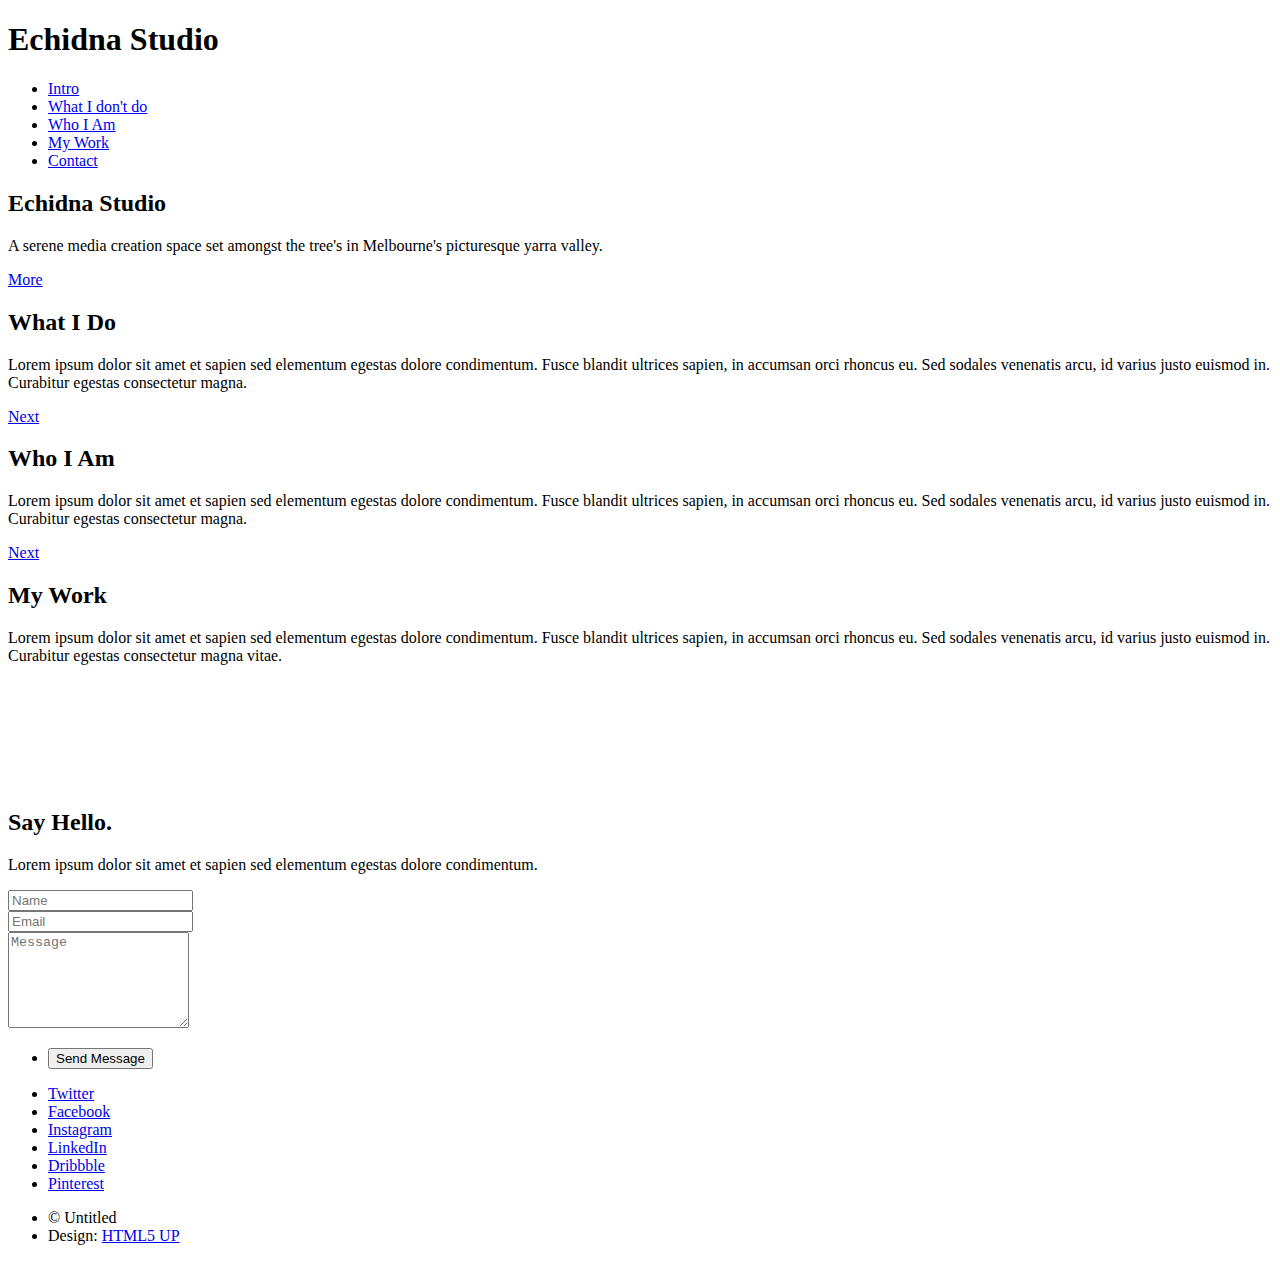
==== index.html @ 6e3ec690 "Changed: Header" ====
<!DOCTYPE HTML>
<!--
	Big Picture by HTML5 UP
	html5up.net | @ajlkn
	Free for personal and commercial use under the CCA 3.0 license (html5up.net/license)
-->
<html>
	<head>
		<title>Echidna Studio - Melbourne Recording Studios</title>
		<meta charset="utf-8" />
		<meta name="viewport" content="width=device-width, initial-scale=1" />
		<!--[if lte IE 8]><script src="assets/js/ie/html5shiv.js"></script><![endif]-->
		<link rel="stylesheet" href="assets/css/main.css" />
		<!--[if lte IE 8]><link rel="stylesheet" href="assets/css/ie8.css" /><![endif]-->
		<!--[if lte IE 9]><link rel="stylesheet" href="assets/css/ie9.css" /><![endif]-->
	</head>
	<body>

		<!-- Header -->
			<header id="header">
				<h1>Echidna Studio</h1>
				<nav>
					<ul>
						<li><a href="#intro">Intro</a></li>
						<li><a href="#one">What I don't do</a></li>
						<li><a href="#two">Who I Am</a></li>
						<li><a href="#work">My Work</a></li>
						<li><a href="#contact">Contact</a></li>
					</ul>
				</nav>
			</header>

		<!-- Intro -->
			<section id="intro" class="main style1 dark fullscreen">
				<div class="content">
					<header>
						<h2>Echidna Studio</h2>
					</header>
					<p>A serene media creation space set amongst the tree's in Melbourne's picturesque yarra valley. </p>
					<footer>
						<a href="#one" class="button style2 down">More</a>
					</footer>
				</div>
			</section>

		<!-- One -->
			<section id="one" class="main style2 right dark fullscreen">
				<div class="content box style2">
					<header>
						<h2>What I Do</h2>
					</header>
					<p>Lorem ipsum dolor sit amet et sapien sed elementum egestas dolore condimentum.
					Fusce blandit ultrices sapien, in accumsan orci rhoncus eu. Sed sodales venenatis arcu,
					id varius justo euismod in. Curabitur egestas consectetur magna.</p>
				</div>
				<a href="#two" class="button style2 down anchored">Next</a>
			</section>

		<!-- Two -->
			<section id="two" class="main style2 left dark fullscreen">
				<div class="content box style2">
					<header>
						<h2>Who I Am</h2>
					</header>
					<p>Lorem ipsum dolor sit amet et sapien sed elementum egestas dolore condimentum.
					Fusce blandit ultrices sapien, in accumsan orci rhoncus eu. Sed sodales venenatis arcu,
					id varius justo euismod in. Curabitur egestas consectetur magna.</p>
				</div>
				<a href="#work" class="button style2 down anchored">Next</a>
			</section>

		<!-- Work -->
			<section id="work" class="main style3 primary">
				<div class="content">
					<header>
						<h2>My Work</h2>
						<p>Lorem ipsum dolor sit amet et sapien sed elementum egestas dolore condimentum.
						Fusce blandit ultrices sapien, in accumsan orci rhoncus eu. Sed sodales venenatis
						arcu, id varius justo euismod in. Curabitur egestas consectetur magna vitae.</p>
					</header>

					<!-- Gallery  -->
						<div class="gallery">
							<article class="from-left">
								<a href="images/fulls/01.jpg" class="image fit"><img src="images/thumbs/01.jpg" title="The Anonymous Red" alt="" /></a>
							</article>
							<article class="from-right">
								<a href="images/fulls/02.jpg" class="image fit"><img src="images/thumbs/02.jpg" title="Airchitecture II" alt="" /></a>
							</article>
							<article class="from-left">
								<a href="images/fulls/03.jpg" class="image fit"><img src="images/thumbs/03.jpg" title="Air Lounge" alt="" /></a>
							</article>
							<article class="from-right">
								<a href="images/fulls/04.jpg" class="image fit"><img src="images/thumbs/04.jpg" title="Carry on" alt="" /></a>
							</article>
							<article class="from-left">
								<a href="images/fulls/05.jpg" class="image fit"><img src="images/thumbs/05.jpg" title="The sparkling shell" alt="" /></a>
							</article>
							<article class="from-right">
								<a href="images/fulls/06.jpg" class="image fit"><img src="images/thumbs/06.jpg" title="Bent IX" alt="" /></a>
							</article>
						</div>

				</div>
			</section>

		<!-- Contact -->
			<section id="contact" class="main style3 secondary">
				<div class="content">
					<header>
						<h2>Say Hello.</h2>
						<p>Lorem ipsum dolor sit amet et sapien sed elementum egestas dolore condimentum.</p>
					</header>
					<div class="box">
						<form method="post" action="#">
							<div class="field half first"><input type="text" name="name" placeholder="Name" /></div>
							<div class="field half"><input type="email" name="email" placeholder="Email" /></div>
							<div class="field"><textarea name="message" placeholder="Message" rows="6"></textarea></div>
							<ul class="actions">
								<li><input type="submit" value="Send Message" /></li>
							</ul>
						</form>
					</div>
				</div>
			</section>

		<!-- Footer -->
			<footer id="footer">

				<!-- Icons -->
					<ul class="actions">
						<li><a href="#" class="icon fa-twitter"><span class="label">Twitter</span></a></li>
						<li><a href="#" class="icon fa-facebook"><span class="label">Facebook</span></a></li>
						<li><a href="#" class="icon fa-instagram"><span class="label">Instagram</span></a></li>
						<li><a href="#" class="icon fa-linkedin"><span class="label">LinkedIn</span></a></li>
						<li><a href="#" class="icon fa-dribbble"><span class="label">Dribbble</span></a></li>
						<li><a href="#" class="icon fa-pinterest"><span class="label">Pinterest</span></a></li>
					</ul>

				<!-- Menu -->
					<ul class="menu">
						<li>&copy; Untitled</li><li>Design: <a href="https://html5up.net">HTML5 UP</a></li>
					</ul>

			</footer>

		<!-- Scripts -->
			<script src="assets/js/jquery.min.js"></script>
			<script src="assets/js/jquery.poptrox.min.js"></script>
			<script src="assets/js/jquery.scrolly.min.js"></script>
			<script src="assets/js/jquery.scrollex.min.js"></script>
			<script src="assets/js/skel.min.js"></script>
			<script src="assets/js/util.js"></script>
			<!--[if lte IE 8]><script src="assets/js/ie/respond.min.js"></script><![endif]-->
			<script src="assets/js/main.js"></script>

	</body>
</html>
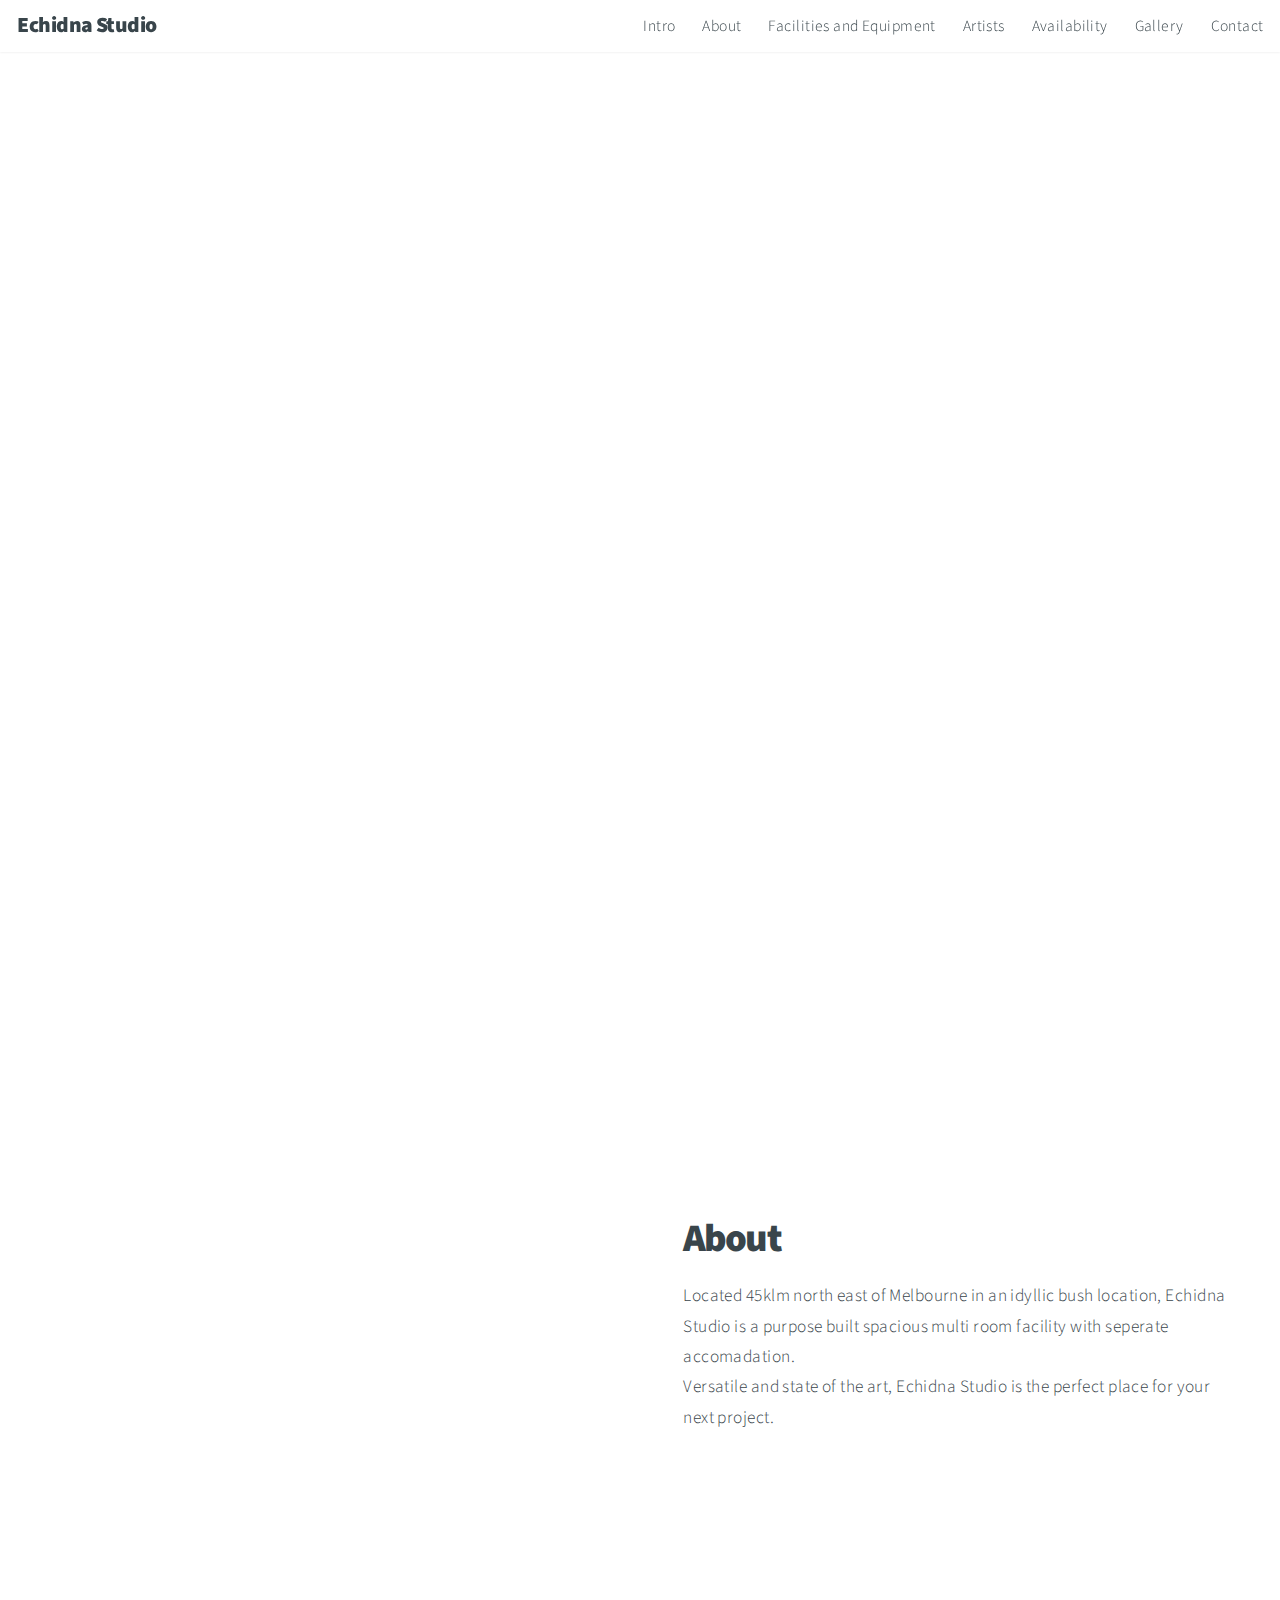
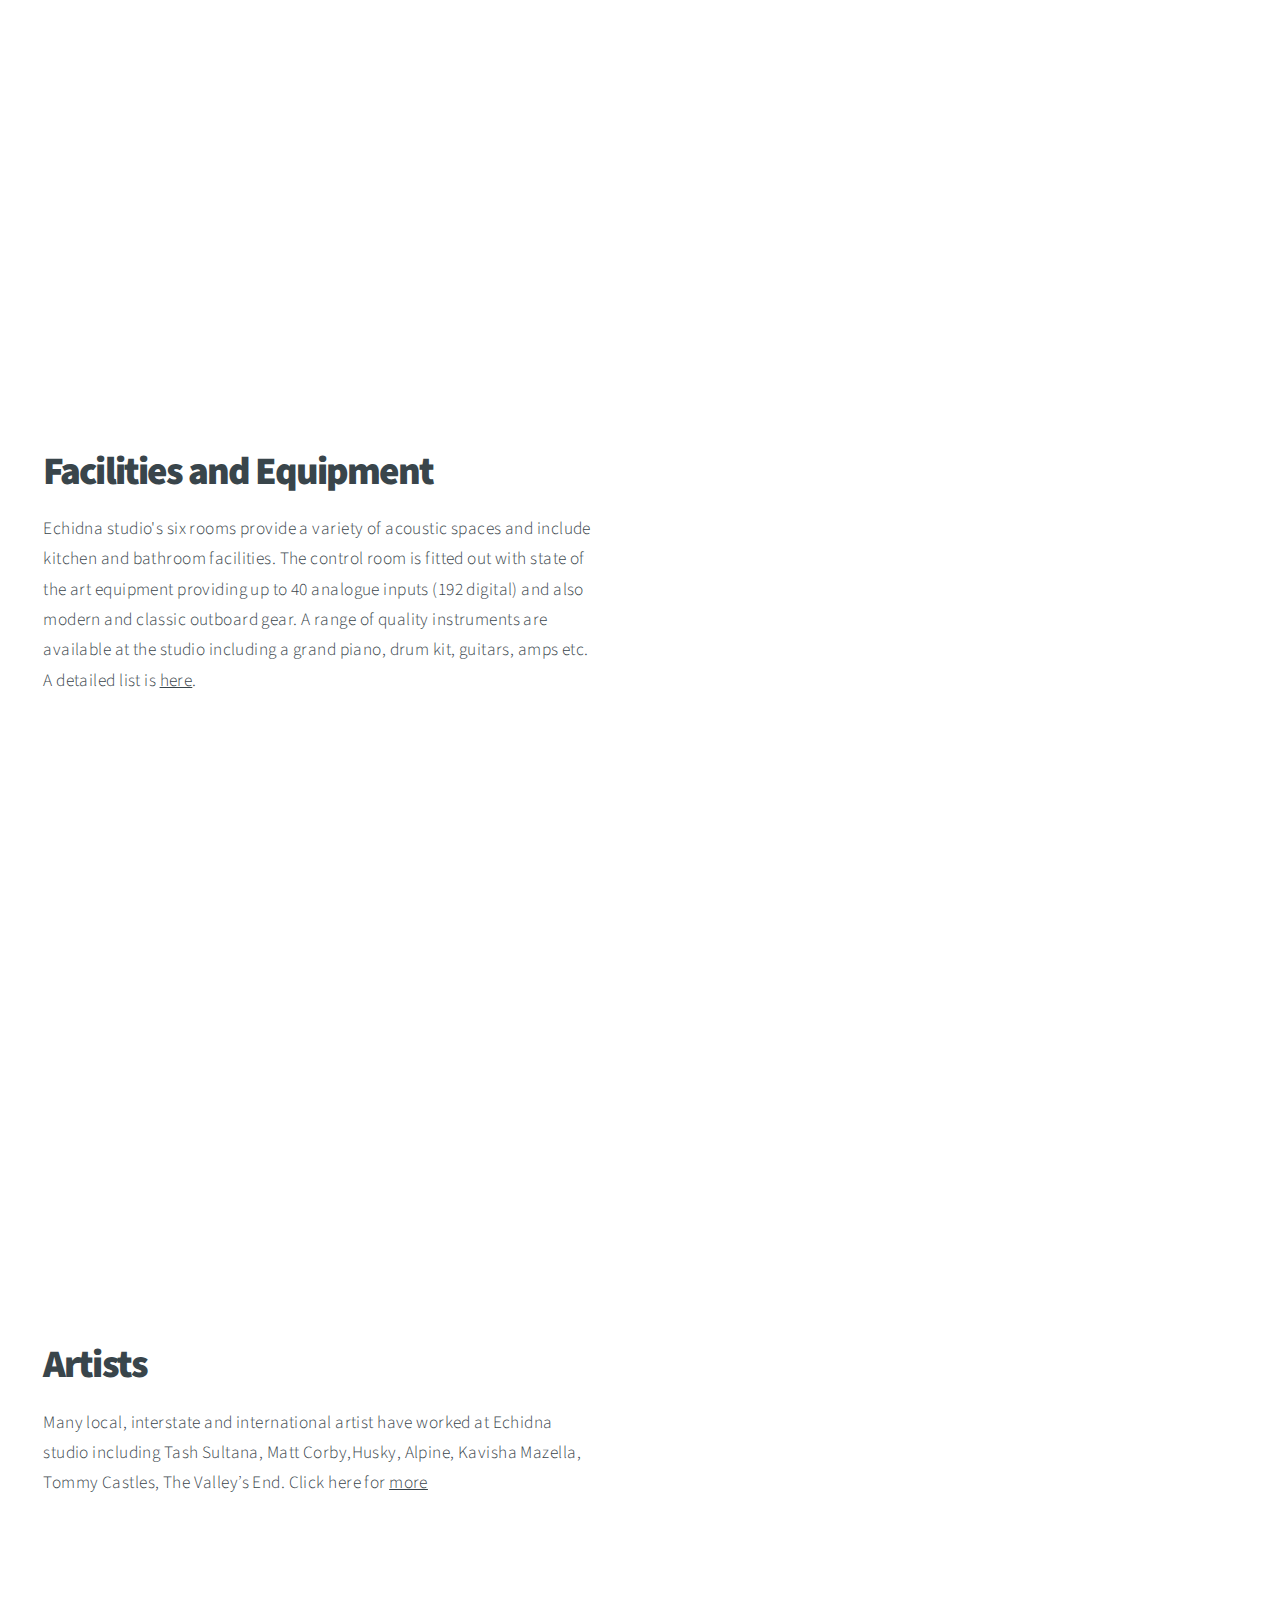
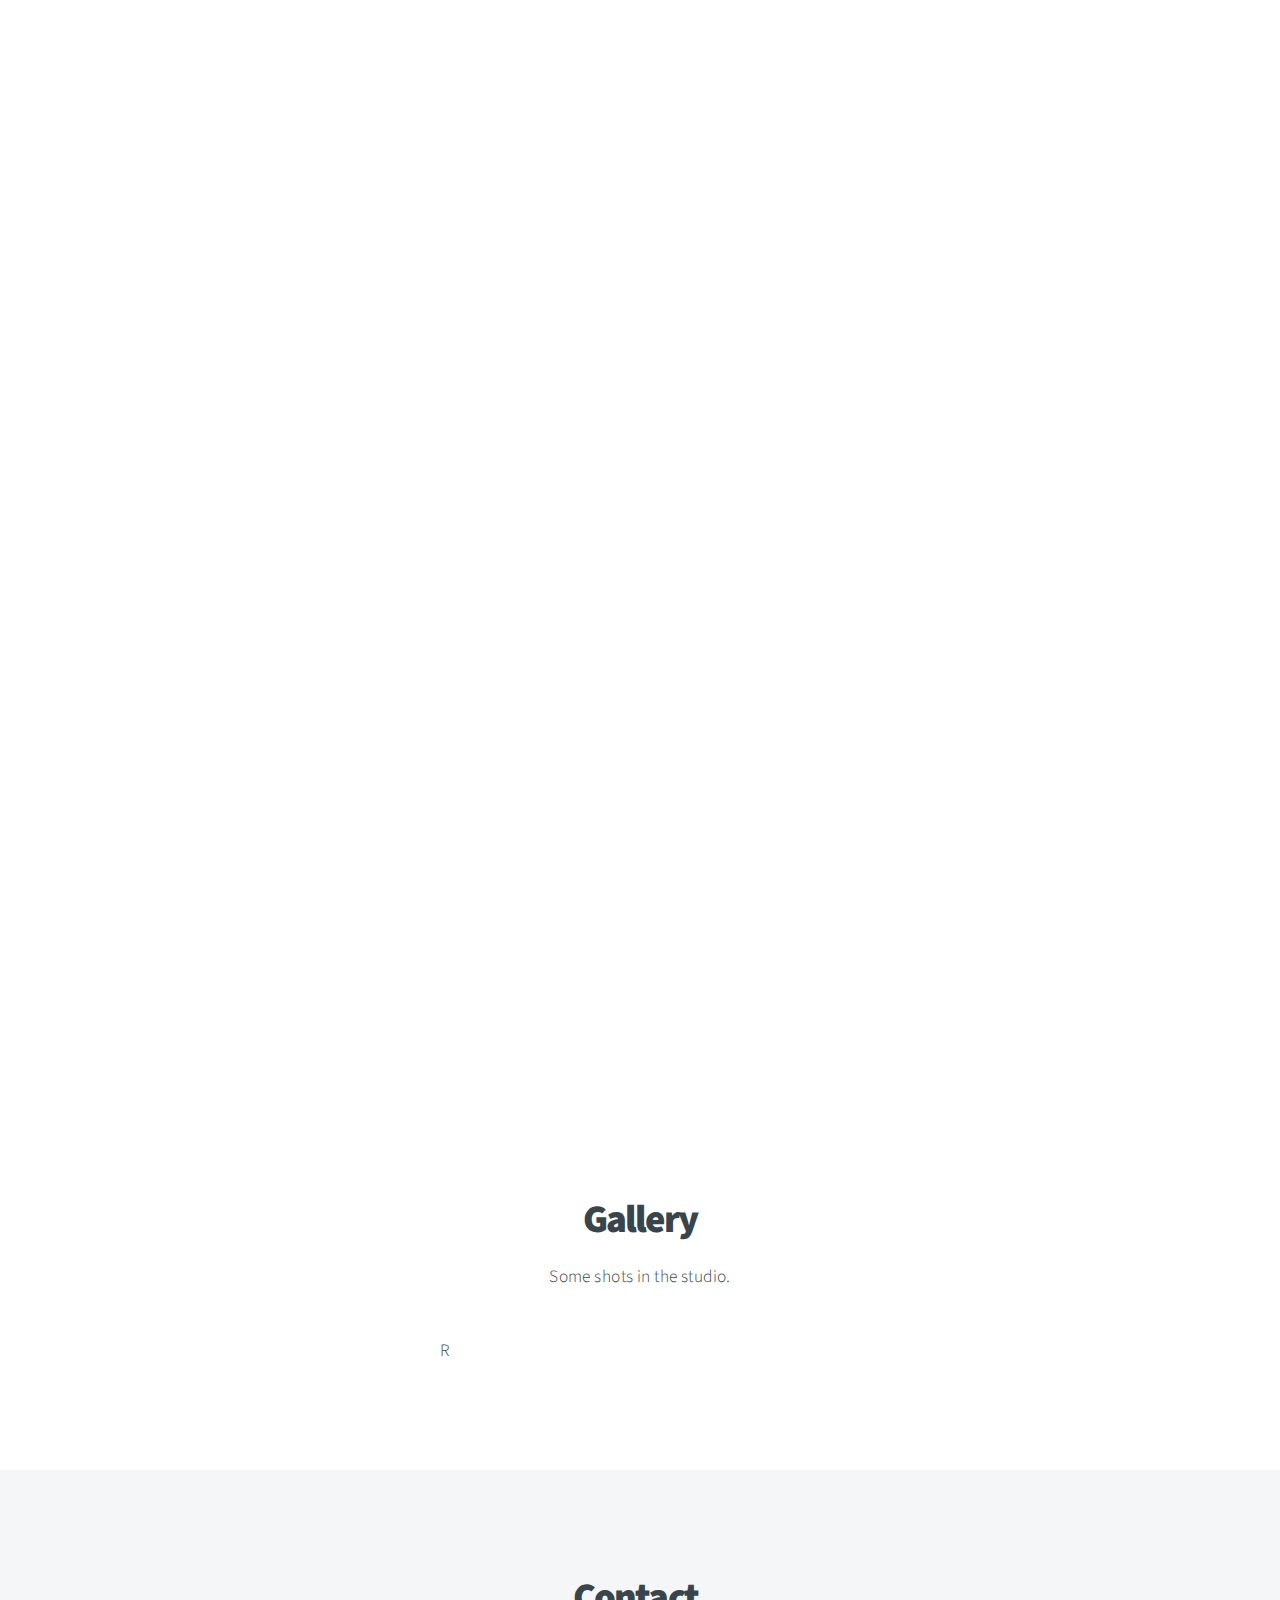
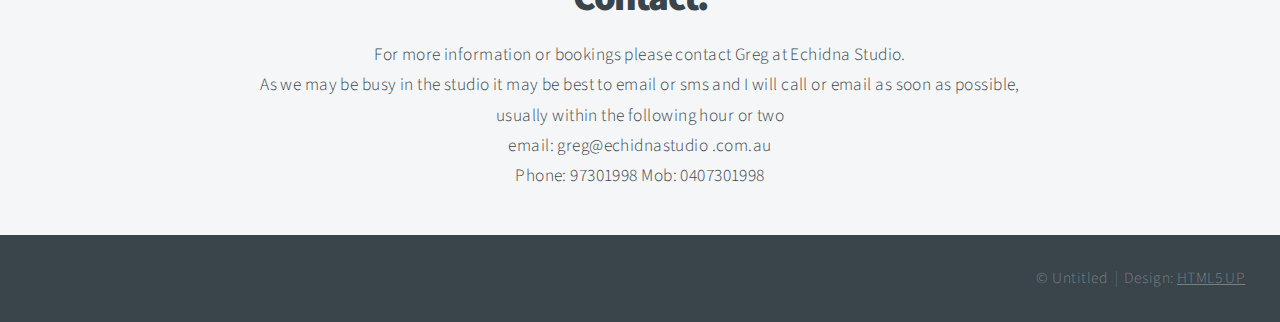
==== commit 9541d70d: "Merge pull request #3 from echidnastudio/Greg" ====
--- a/index.html
+++ b/index.html
@@ -18,13 +18,15 @@
 
 		<!-- Header -->
 			<header id="header">
-				<h1>Echidna Studio</h1>
+				<h1><a href='index.html'>Echidna Studio</a></h1>
 				<nav>
 					<ul>
 						<li><a href="#intro">Intro</a></li>
-						<li><a href="#one">What I don't do</a></li>
-						<li><a href="#two">Who I Am</a></li>
-						<li><a href="#work">My Work</a></li>
+						<li><a href="#one">About</a></li>
+						<li><a href="#two">Facilities and Equipment</a></li>
+						<li><a href="#three">Artists</a></li>
+						<li><a href="#four">Availability</a></li>
+						<li><a href="#work">Gallery</a></li>
 						<li><a href="#contact">Contact</a></li>
 					</ul>
 				</nav>
@@ -36,7 +38,7 @@
 					<header>
 						<h2>Echidna Studio</h2>
 					</header>
-					<p>A serene media creation space set amongst the tree's in Melbourne's picturesque yarra valley. </p>
+					<p>A serene media creation space set amongst the tree's in Melbourne's picturesque Yarra Valley. </p>
 					<footer>
 						<a href="#one" class="button style2 down">More</a>
 					</footer>
@@ -47,11 +49,9 @@
 			<section id="one" class="main style2 right dark fullscreen">
 				<div class="content box style2">
 					<header>
-						<h2>What I Do</h2>
+						<h2>About</h2>
 					</header>
-					<p>Lorem ipsum dolor sit amet et sapien sed elementum egestas dolore condimentum.
-					Fusce blandit ultrices sapien, in accumsan orci rhoncus eu. Sed sodales venenatis arcu,
-					id varius justo euismod in. Curabitur egestas consectetur magna.</p>
+					<p>Located 45klm north east of Melbourne in an idyllic bush location, Echidna Studio is a purpose built spacious multi room facility with seperate accomadation. <br> Versatile and state of the art, Echidna Studio is the perfect place for your next project.</p>
 				</div>
 				<a href="#two" class="button style2 down anchored">Next</a>
 			</section>
@@ -60,35 +60,63 @@
 			<section id="two" class="main style2 left dark fullscreen">
 				<div class="content box style2">
 					<header>
-						<h2>Who I Am</h2>
+						<h2>Facilities and Equipment</h2>
 					</header>
-					<p>Lorem ipsum dolor sit amet et sapien sed elementum egestas dolore condimentum.
-					Fusce blandit ultrices sapien, in accumsan orci rhoncus eu. Sed sodales venenatis arcu,
-					id varius justo euismod in. Curabitur egestas consectetur magna.</p>
+					<p>Echidna studio's six rooms provide a variety of acoustic spaces and include kitchen
+						and bathroom facilities. The control room is fitted out with state of the art equipment
+						providing up to 40 analogue inputs (192 digital) and also modern and classic outboard gear.
+						A range of quality instruments are available at the studio including a grand piano, drum kit, guitars, amps etc.
+						A detailed list is <a href='gear.html#two'>here</a>. </p>
 				</div>
-				<a href="#work" class="button style2 down anchored">Next</a>
+				<a href="#three" class="button style2 down anchored">Next</a>
 			</section>
+
+			<!-- Three -->
+				<section id="three" class="main style2 left dark fullscreen">
+					<div class="content box style2">
+						<header>
+							<h2>Artists</h2>
+						</header>
+						<p>Many local, interstate and international artist have worked at Echidna studio including Tash Sultana, Matt Corby,Husky, Alpine,
+							Kavisha Mazella, Tommy Castles, The Valley’s End. Click here for <a href="gear.html#three">more</a></p>
+					</div>
+					<a href="#four" class="button style2 down anchored">Next</a>
+				</section>
+
+				<!-- Four -->
+				<section id="four" class="main style2 dark fullscreen">
+					<div class="content">
+						<header>
+							<h2>Schedule and Availability</h2>
+						</header>
+						<b><font size="5">for schedule and availability informaion please check the google calendar <a href="https://calendar.google.com/calendar/embed?src=pe70d5hb2nskcirnv5pfr4l44s%40group.calendar.google.com&ctz=Australia/Sydney" target="blank">here</a><br>
+						</font>
+						</b>
+					<!--	<iframe src="https://calendar.google.com/calendar/embed?src=pe70d5hb2nskcirnv5pfr4l44s%40group.calendar.google.com&ctz=Australia/Sydney" style="border: 0" width="800" height="600" frameborder="0" scrolling="no"></iframe>-->
+						<footer>
+							<a href="#work" class="button style2 down">Next</a>
+						</footer>
+					</div>
+				</section>
 
 		<!-- Work -->
 			<section id="work" class="main style3 primary">
 				<div class="content">
 					<header>
-						<h2>My Work</h2>
-						<p>Lorem ipsum dolor sit amet et sapien sed elementum egestas dolore condimentum.
-						Fusce blandit ultrices sapien, in accumsan orci rhoncus eu. Sed sodales venenatis
-						arcu, id varius justo euismod in. Curabitur egestas consectetur magna vitae.</p>
+						<h2>Gallery</h2>
+						<p>Some shots in the studio.</p>
 					</header>
 
 					<!-- Gallery  -->
 						<div class="gallery">
 							<article class="from-left">
-								<a href="images/fulls/01.jpg" class="image fit"><img src="images/thumbs/01.jpg" title="The Anonymous Red" alt="" /></a>
+								<a href="images/fulls/01.jpg" class="image fit"><img src="images/thumbs/01.jpg" title="Main Room" alt="" /></a>
 							</article>
 							<article class="from-right">
-								<a href="images/fulls/02.jpg" class="image fit"><img src="images/thumbs/02.jpg" title="Airchitecture II" alt="" /></a>
+								<a href="images/fulls/02.jpg" class="image fit"><img src="images/thumbs/02.jpg" title="Main Room 2" alt="" /></a>
 							</article>
 							<article class="from-left">
-								<a href="images/fulls/03.jpg" class="image fit"><img src="images/thumbs/03.jpg" title="Air Lounge" alt="" /></a>
+								<a href="images/fulls/03.jpg" class="image fit"><img src="images/thumbs/03.jpg" title="Control Room" alt="" /></a>R
 							</article>
 							<article class="from-right">
 								<a href="images/fulls/04.jpg" class="image fit"><img src="images/thumbs/04.jpg" title="Carry on" alt="" /></a>
@@ -108,9 +136,11 @@
 			<section id="contact" class="main style3 secondary">
 				<div class="content">
 					<header>
-						<h2>Say Hello.</h2>
-						<p>Lorem ipsum dolor sit amet et sapien sed elementum egestas dolore condimentum.</p>
-					</header>
+						<h2>Contact.</h2>
+						<p>For more information or bookings please contact Greg at Echidna Studio.</br> As we may be busy in the studio it may be best to email
+							or sms and I will call or email as soon as possible, usually within the following hour or two</br> email: greg@echidnastudio .com.au </br>
+							Phone: 97301998 Mob: 0407301998 </p>
+			<!--		</header>
 					<div class="box">
 						<form method="post" action="#">
 							<div class="field half first"><input type="text" name="name" placeholder="Name" /></div>
@@ -121,7 +151,7 @@
 							</ul>
 						</form>
 					</div>
-				</div>
+				*-->	 </div>
 			</section>
 
 		<!-- Footer -->
--- a/assets/css/main.css
+++ b/assets/css/main.css
@@ -0,0 +1,2172 @@
+@import url("https://fonts.googleapis.com/css?family=Source+Sans+Pro:300,900");
+@import url("font-awesome.min.css");
+
+/*
+	Big Picture by HTML5 UP
+	html5up.net | @ajlkn
+	Free for personal and commercial use under the CCA 3.0 license (html5up.net/license)
+*/
+
+/* Reset */
+
+	html, body, div, span, applet, object, iframe, h1, h2, h3, h4, h5, h6, p, blockquote, pre, a, abbr, acronym, address, big, cite, code, del, dfn, em, img, ins, kbd, q, s, samp, small, strike, strong, sub, sup, tt, var, b, u, i, center, dl, dt, dd, ol, ul, li, fieldset, form, label, legend, table, caption, tbody, tfoot, thead, tr, th, td, article, aside, canvas, details, embed, figure, figcaption, footer, header, hgroup, menu, nav, output, ruby, section, summary, time, mark, audio, video {
+		margin: 0;
+		padding: 0;
+		border: 0;
+		font-size: 100%;
+		font: inherit;
+		vertical-align: baseline;
+	}
+
+	article, aside, details, figcaption, figure, footer, header, hgroup, menu, nav, section {
+		display: block;
+	}
+
+	body {
+		line-height: 1;
+	}
+
+	ol, ul {
+		list-style: disc;
+	}
+
+	blockquote, q {
+		quotes: none;
+	}
+
+	blockquote:before, blockquote:after, q:before, q:after {
+		content: '';
+		content: none;
+	}
+
+	table {
+		border-collapse: collapse;
+		border-spacing: 0;
+	}
+
+	body {
+		-webkit-text-size-adjust: none;
+	}
+
+/* Box Model */
+
+	*, *:before, *:after {
+		-moz-box-sizing: border-box;
+		-webkit-box-sizing: border-box;
+		box-sizing: border-box;
+	}
+
+/* Basic */
+
+	@-ms-viewport {
+		width: device-width;
+	}
+
+	html {
+		height: 100%;
+	}
+
+	body {
+		background: #ffffff;
+		height: 100%;
+		min-width: 320px;
+	}
+
+		body.is-loading *, body.is-loading *:before, body.is-loading *:after {
+			-moz-animation: none !important;
+			-webkit-animation: none !important;
+			-ms-animation: none !important;
+			animation: none !important;
+			-moz-transition: none !important;
+			-webkit-transition: none !important;
+			-ms-transition: none !important;
+			transition: none !important;
+		}
+
+/* Spinner */
+
+	@-moz-keyframes spinner-rotate {
+		0% {
+			-moz-transform: scale(1) rotate(0deg);
+			-webkit-transform: scale(1) rotate(0deg);
+			-ms-transform: scale(1) rotate(0deg);
+			transform: scale(1) rotate(0deg);
+		}
+
+		100% {
+			-moz-transform: scale(1) rotate(360deg);
+			-webkit-transform: scale(1) rotate(360deg);
+			-ms-transform: scale(1) rotate(360deg);
+			transform: scale(1) rotate(360deg);
+		}
+	}
+
+	@-webkit-keyframes spinner-rotate {
+		0% {
+			-moz-transform: scale(1) rotate(0deg);
+			-webkit-transform: scale(1) rotate(0deg);
+			-ms-transform: scale(1) rotate(0deg);
+			transform: scale(1) rotate(0deg);
+		}
+
+		100% {
+			-moz-transform: scale(1) rotate(360deg);
+			-webkit-transform: scale(1) rotate(360deg);
+			-ms-transform: scale(1) rotate(360deg);
+			transform: scale(1) rotate(360deg);
+		}
+	}
+
+	@-ms-keyframes spinner-rotate {
+		0% {
+			-moz-transform: scale(1) rotate(0deg);
+			-webkit-transform: scale(1) rotate(0deg);
+			-ms-transform: scale(1) rotate(0deg);
+			transform: scale(1) rotate(0deg);
+		}
+
+		100% {
+			-moz-transform: scale(1) rotate(360deg);
+			-webkit-transform: scale(1) rotate(360deg);
+			-ms-transform: scale(1) rotate(360deg);
+			transform: scale(1) rotate(360deg);
+		}
+	}
+
+	@keyframes spinner-rotate {
+		0% {
+			-moz-transform: scale(1) rotate(0deg);
+			-webkit-transform: scale(1) rotate(0deg);
+			-ms-transform: scale(1) rotate(0deg);
+			transform: scale(1) rotate(0deg);
+		}
+
+		100% {
+			-moz-transform: scale(1) rotate(360deg);
+			-webkit-transform: scale(1) rotate(360deg);
+			-ms-transform: scale(1) rotate(360deg);
+			transform: scale(1) rotate(360deg);
+		}
+	}
+
+/* Loader */
+
+	@-moz-keyframes spinner-show {
+		0% {
+			opacity: 0;
+		}
+
+		100% {
+			opacity: 1;
+		}
+	}
+
+	@-webkit-keyframes spinner-show {
+		0% {
+			opacity: 0;
+		}
+
+		100% {
+			opacity: 1;
+		}
+	}
+
+	@-ms-keyframes spinner-show {
+		0% {
+			opacity: 0;
+		}
+
+		100% {
+			opacity: 1;
+		}
+	}
+
+	@keyframes spinner-show {
+		0% {
+			opacity: 0;
+		}
+
+		100% {
+			opacity: 1;
+		}
+	}
+
+	@-moz-keyframes spinner-hide {
+		0% {
+			-moz-transform: scale(1) rotate(0deg);
+			-webkit-transform: scale(1) rotate(0deg);
+			-ms-transform: scale(1) rotate(0deg);
+			transform: scale(1) rotate(0deg);
+			color: #e5e6e7;
+			z-index: 100001;
+		}
+
+		99% {
+			-moz-transform: scale(0.5) rotate(360deg);
+			-webkit-transform: scale(0.5) rotate(360deg);
+			-ms-transform: scale(0.5) rotate(360deg);
+			transform: scale(0.5) rotate(360deg);
+			color: #e5e6e7;
+			z-index: 100001;
+		}
+
+		100% {
+			-moz-transform: scale(0.5) rotate(360deg);
+			-webkit-transform: scale(0.5) rotate(360deg);
+			-ms-transform: scale(0.5) rotate(360deg);
+			transform: scale(0.5) rotate(360deg);
+			color: #e5e6e7;
+			z-index: -1;
+		}
+	}
+
+	@-webkit-keyframes spinner-hide {
+		0% {
+			-moz-transform: scale(1) rotate(0deg);
+			-webkit-transform: scale(1) rotate(0deg);
+			-ms-transform: scale(1) rotate(0deg);
+			transform: scale(1) rotate(0deg);
+			color: #e5e6e7;
+			z-index: 100001;
+		}
+
+		99% {
+			-moz-transform: scale(0.5) rotate(360deg);
+			-webkit-transform: scale(0.5) rotate(360deg);
+			-ms-transform: scale(0.5) rotate(360deg);
+			transform: scale(0.5) rotate(360deg);
+			color: #e5e6e7;
+			z-index: 100001;
+		}
+
+		100% {
+			-moz-transform: scale(0.5) rotate(360deg);
+			-webkit-transform: scale(0.5) rotate(360deg);
+			-ms-transform: scale(0.5) rotate(360deg);
+			transform: scale(0.5) rotate(360deg);
+			color: #e5e6e7;
+			z-index: -1;
+		}
+	}
+
+	@-ms-keyframes spinner-hide {
+		0% {
+			-moz-transform: scale(1) rotate(0deg);
+			-webkit-transform: scale(1) rotate(0deg);
+			-ms-transform: scale(1) rotate(0deg);
+			transform: scale(1) rotate(0deg);
+			color: #e5e6e7;
+			z-index: 100001;
+		}
+
+		99% {
+			-moz-transform: scale(0.5) rotate(360deg);
+			-webkit-transform: scale(0.5) rotate(360deg);
+			-ms-transform: scale(0.5) rotate(360deg);
+			transform: scale(0.5) rotate(360deg);
+			color: #e5e6e7;
+			z-index: 100001;
+		}
+
+		100% {
+			-moz-transform: scale(0.5) rotate(360deg);
+			-webkit-transform: scale(0.5) rotate(360deg);
+			-ms-transform: scale(0.5) rotate(360deg);
+			transform: scale(0.5) rotate(360deg);
+			color: #e5e6e7;
+			z-index: -1;
+		}
+	}
+
+	@keyframes spinner-hide {
+		0% {
+			-moz-transform: scale(1) rotate(0deg);
+			-webkit-transform: scale(1) rotate(0deg);
+			-ms-transform: scale(1) rotate(0deg);
+			transform: scale(1) rotate(0deg);
+			color: #e5e6e7;
+			z-index: 100001;
+		}
+
+		99% {
+			-moz-transform: scale(0.5) rotate(360deg);
+			-webkit-transform: scale(0.5) rotate(360deg);
+			-ms-transform: scale(0.5) rotate(360deg);
+			transform: scale(0.5) rotate(360deg);
+			color: #e5e6e7;
+			z-index: 100001;
+		}
+
+		100% {
+			-moz-transform: scale(0.5) rotate(360deg);
+			-webkit-transform: scale(0.5) rotate(360deg);
+			-ms-transform: scale(0.5) rotate(360deg);
+			transform: scale(0.5) rotate(360deg);
+			color: #e5e6e7;
+			z-index: -1;
+		}
+	}
+
+	@-moz-keyframes overlay-hide {
+		0% {
+			opacity: 1;
+			z-index: 100000;
+		}
+
+		15% {
+			opacity: 1;
+			z-index: 100000;
+		}
+
+		99% {
+			opacity: 0;
+			z-index: 100000;
+		}
+
+		100% {
+			opacity: 0;
+			z-index: -1;
+		}
+	}
+
+	@-webkit-keyframes overlay-hide {
+		0% {
+			opacity: 1;
+			z-index: 100000;
+		}
+
+		15% {
+			opacity: 1;
+			z-index: 100000;
+		}
+
+		99% {
+			opacity: 0;
+			z-index: 100000;
+		}
+
+		100% {
+			opacity: 0;
+			z-index: -1;
+		}
+	}
+
+	@-ms-keyframes overlay-hide {
+		0% {
+			opacity: 1;
+			z-index: 100000;
+		}
+
+		15% {
+			opacity: 1;
+			z-index: 100000;
+		}
+
+		99% {
+			opacity: 0;
+			z-index: 100000;
+		}
+
+		100% {
+			opacity: 0;
+			z-index: -1;
+		}
+	}
+
+	@keyframes overlay-hide {
+		0% {
+			opacity: 1;
+			z-index: 100000;
+		}
+
+		15% {
+			opacity: 1;
+			z-index: 100000;
+		}
+
+		99% {
+			opacity: 0;
+			z-index: 100000;
+		}
+
+		100% {
+			opacity: 0;
+			z-index: -1;
+		}
+	}
+
+	body {
+		text-decoration: none;
+	}
+
+		body:before {
+			-moz-animation: spinner-show 1.5s 1 0.25s ease forwards, spinner-hide 0.25s ease-in-out forwards !important;
+			-webkit-animation: spinner-show 1.5s 1 0.25s ease forwards, spinner-hide 0.25s ease-in-out forwards !important;
+			-ms-animation: spinner-show 1.5s 1 0.25s ease forwards, spinner-hide 0.25s ease-in-out forwards !important;
+			animation: spinner-show 1.5s 1 0.25s ease forwards, spinner-hide 0.25s ease-in-out forwards !important;
+			-moz-transform-origin: 50% 50%;
+			-webkit-transform-origin: 50% 50%;
+			-ms-transform-origin: 50% 50%;
+			transform-origin: 50% 50%;
+			-moz-osx-font-smoothing: grayscale;
+			-webkit-font-smoothing: antialiased;
+			font-family: FontAwesome;
+			font-style: normal;
+			font-weight: normal;
+			text-transform: none !important;
+			color: #e5e6e7;
+			content: '\f1ce';
+			cursor: default;
+			display: block;
+			font-size: 2em;
+			height: 2em;
+			left: 50%;
+			line-height: 2em;
+			margin: -1em 0 0 -1em;
+			opacity: 0;
+			position: fixed;
+			text-align: center;
+			top: 50%;
+			width: 2em;
+			z-index: -1;
+		}
+
+		body:after {
+			-moz-animation: overlay-hide 1.5s ease-in forwards !important;
+			-webkit-animation: overlay-hide 1.5s ease-in forwards !important;
+			-ms-animation: overlay-hide 1.5s ease-in forwards !important;
+			animation: overlay-hide 1.5s ease-in forwards !important;
+			background: #ffffff;
+			content: '';
+			display: block;
+			height: 100%;
+			left: 0;
+			opacity: 0;
+			position: fixed;
+			top: 0;
+			width: 100%;
+			z-index: -1;
+		}
+
+		body.is-loading:before {
+			-moz-animation: spinner-show 1.5s 1 0.25s ease forwards, spinner-rotate 0.75s infinite linear !important;
+			-webkit-animation: spinner-show 1.5s 1 0.25s ease forwards, spinner-rotate 0.75s infinite linear !important;
+			-ms-animation: spinner-show 1.5s 1 0.25s ease forwards, spinner-rotate 0.75s infinite linear !important;
+			animation: spinner-show 1.5s 1 0.25s ease forwards, spinner-rotate 0.75s infinite linear !important;
+			z-index: 100001;
+		}
+
+		body.is-loading:after {
+			-moz-animation: none !important;
+			-webkit-animation: none !important;
+			-ms-animation: none !important;
+			animation: none !important;
+			opacity: 1;
+			z-index: 100000;
+		}
+
+	@media (-webkit-min-device-pixel-ratio: 2) {
+
+		body:before {
+			line-height: 2.025em;
+		}
+
+	}
+
+/* Type */
+
+	body, input, textarea, select {
+		font-family: "Source Sans Pro", "sans-serif";
+		font-weight: 300;
+		font-size: 18pt;
+		line-height: 1.75em;
+		color: #39454b;
+		letter-spacing: 0.025em;
+	}
+
+		@media screen and (max-width: 1920px) {
+
+			body, input, textarea, select {
+				font-size: 17pt;
+			}
+
+		}
+
+		@media screen and (max-width: 1680px) {
+
+			body, input, textarea, select {
+				font-size: 15pt;
+			}
+
+		}
+
+		@media screen and (max-width: 1280px) {
+
+			body, input, textarea, select {
+				font-size: 13pt;
+			}
+
+		}
+
+		@media screen and (max-width: 1000px) {
+
+			body, input, textarea, select {
+				font-size: 13pt;
+			}
+
+		}
+
+		@media screen and (max-width: 736px) {
+
+			body, input, textarea, select {
+				font-size: 12pt;
+				line-height: 1.5em;
+			}
+
+		}
+
+	h1, h2, h3, h4, h5, h6 {
+		font-weight: 900;
+		color: inherit;
+		letter-spacing: -0.0325em;
+	}
+
+		h1 a, h2 a, h3 a, h4 a, h5 a, h6 a {
+			color: inherit;
+			text-decoration: none;
+		}
+
+	h2 {
+		font-size: 2.25em;
+		line-height: 1.25em;
+		letter-spacing: -0.05em;
+	}
+
+	@media screen and (max-width: 736px) {
+
+		h2 {
+			font-size: 1.5em;
+		}
+
+	}
+
+	strong, b {
+		font-weight: 900;
+		color: inherit;
+	}
+
+	em, i {
+		font-style: italic;
+	}
+
+	a {
+		-moz-transition: color 0.2s ease-in-out;
+		-webkit-transition: color 0.2s ease-in-out;
+		-ms-transition: color 0.2s ease-in-out;
+		transition: color 0.2s ease-in-out;
+		color: #98c593;
+	}
+
+	sub {
+		position: relative;
+		top: 0.5em;
+		font-size: 0.8em;
+	}
+
+	sup {
+		position: relative;
+		top: -0.5em;
+		font-size: 0.8em;
+	}
+
+	hr {
+		border: 0;
+		border-top: solid 1px #e5e6e7;
+	}
+
+	blockquote {
+		border-left: solid 0.5em #e5e6e7;
+		padding: 1em 0 1em 2em;
+		font-style: italic;
+	}
+
+	p, ul, ol, dl, table {
+		margin-bottom: 1em;
+	}
+
+/* Box */
+
+	.box {
+		background: #ffffff;
+		color: #39454b;
+		padding: 2em;
+	}
+
+		.box > :last-child {
+			margin-bottom: 0;
+		}
+
+		.box.style2 {
+			padding: 3.5em 2.5em 3.5em 2.5em;
+		}
+
+		@media screen and (max-width: 736px) {
+
+			.box {
+				padding: 1em;
+			}
+
+				.box.style2 {
+					padding: 1.5em 1.25em 1.5em 1.25em;
+					background-color: rgba(255, 255, 255, 0.9);
+				}
+
+		}
+
+/* Button */
+
+	input[type="button"],
+	input[type="submit"],
+	input[type="reset"],
+	.button,
+	button {
+		-moz-appearance: none;
+		-webkit-appearance: none;
+		-ms-appearance: none;
+		appearance: none;
+		-moz-transition: background-color 0.2s ease-in-out;
+		-webkit-transition: background-color 0.2s ease-in-out;
+		-ms-transition: background-color 0.2s ease-in-out;
+		transition: background-color 0.2s ease-in-out;
+		background-color: #98c593;
+		border: 0;
+		border-radius: 3.5em;
+		color: #ffffff;
+		cursor: pointer;
+		display: inline-block;
+		height: 3.5em;
+		line-height: 3.5em;
+		outline: 0;
+		padding: 0 2em 0 2em;
+		position: relative;
+		text-align: center;
+		text-decoration: none;
+	}
+
+		input[type="button"].down,
+		input[type="submit"].down,
+		input[type="reset"].down,
+		.button.down,
+		button.down {
+			width: 5em;
+			height: 5em;
+			line-height: 4.5em;
+			padding: 0;
+			background-image: url("images/dark-arrow.svg");
+			background-position: center center;
+			background-repeat: no-repeat;
+			text-indent: -10em;
+			overflow: hidden;
+		}
+
+			input[type="button"].down.anchored,
+			input[type="submit"].down.anchored,
+			input[type="reset"].down.anchored,
+			.button.down.anchored,
+			button.down.anchored {
+				bottom: 0;
+				border-bottom: 0;
+				border-radius: 3em 3em 0 0;
+				height: 4.5em;
+				margin-left: -2.5em;
+			}
+
+		input[type="button"].anchored,
+		input[type="submit"].anchored,
+		input[type="reset"].anchored,
+		.button.anchored,
+		button.anchored {
+			position: absolute;
+			left: 50%;
+		}
+
+		input[type="button"]:hover,
+		input[type="submit"]:hover,
+		input[type="reset"]:hover,
+		.button:hover,
+		button:hover {
+			background-color: #a8cea4;
+		}
+
+		input[type="button"]:active,
+		input[type="submit"]:active,
+		input[type="reset"]:active,
+		.button:active,
+		button:active {
+			background-color: #88bc82;
+		}
+
+		input[type="button"].style2,
+		input[type="submit"].style2,
+		input[type="reset"].style2,
+		.button.style2,
+		button.style2 {
+			background-color: transparent;
+			border: solid 2px #e5e6e7;
+			color: inherit;
+		}
+
+			input[type="button"].style2:hover,
+			input[type="submit"].style2:hover,
+			input[type="reset"].style2:hover,
+			.button.style2:hover,
+			button.style2:hover {
+				background-color: rgba(229, 230, 231, 0.25);
+			}
+
+			input[type="button"].style2:active,
+			input[type="submit"].style2:active,
+			input[type="reset"].style2:active,
+			.button.style2:active,
+			button.style2:active {
+				background-color: rgba(229, 230, 231, 0.375);
+			}
+
+			input[type="button"].style2.down,
+			input[type="submit"].style2.down,
+			input[type="reset"].style2.down,
+			.button.style2.down,
+			button.style2.down {
+				background-image: url("images/arrow.svg");
+			}
+
+/* Form */
+
+	form {
+		margin: 0 0 2em 0;
+	}
+
+		form .field {
+			margin: 0 0 1.5em 0;
+		}
+
+			form .field.half {
+				width: 50%;
+				float: left;
+				padding: 0 0 0 0.75em;
+			}
+
+				form .field.half.first {
+					padding: 0 0.75em 0 0;
+				}
+
+		form > .actions {
+			margin: 1.5em 0 0 0 !important;
+		}
+
+		@media screen and (max-width: 736px) {
+
+			form .field {
+				margin: 0 0 1em 0;
+			}
+
+				form .field.half {
+					padding: 0 0 0 0.5em;
+				}
+
+					form .field.half.first {
+						padding: 0 0.5em 0 0;
+					}
+
+			form > .actions {
+				margin: 1em 0 0 0 !important;
+			}
+
+		}
+
+		@media screen and (max-width: 480px) {
+
+			form .field.half {
+				width: 100%;
+				float: none;
+				padding: 0;
+			}
+
+				form .field.half.first {
+					padding: 0;
+				}
+
+		}
+
+	label {
+		display: block;
+	}
+
+	input[type="text"],
+	input[type="password"],
+	input[type="email"],
+	input[type="tel"],
+	input[type="search"],
+	input[type="url"],
+	select,
+	textarea {
+		-moz-appearance: none;
+		-webkit-appearance: none;
+		-ms-appearance: none;
+		appearance: none;
+		-moz-transition: border-color 0.2s ease-in-out, color 0.2s ease-in-out;
+		-webkit-transition: border-color 0.2s ease-in-out, color 0.2s ease-in-out;
+		-ms-transition: border-color 0.2s ease-in-out, color 0.2s ease-in-out;
+		transition: border-color 0.2s ease-in-out, color 0.2s ease-in-out;
+		color: #39454b;
+		display: block;
+		width: 100%;
+		padding: 0.65em 0.75em;
+		background: none;
+		border: solid 2px #e5e6e7;
+		color: inherit;
+		border-radius: 0.5em;
+		outline: none;
+	}
+
+		input[type="text"]:focus,
+		input[type="password"]:focus,
+		input[type="email"]:focus,
+		input[type="tel"]:focus,
+		input[type="search"]:focus,
+		input[type="url"]:focus,
+		select:focus,
+		textarea:focus {
+			border-color: #9ac8e9;
+		}
+
+	input[type="text"],
+	input[type="password"],
+	input[type="email"],
+	input[type="tel"],
+	input[type="search"],
+	input[type="url"],
+	select {
+		line-height: 1.35em;
+	}
+
+	textarea {
+		min-height: 8em;
+	}
+
+	::-moz-focus-inner {
+		border: 0;
+	}
+
+	::-webkit-input-placeholder {
+		opacity: 0.375;
+	}
+
+	:-moz-placeholder {
+		opacity: 0.375;
+	}
+
+	::-moz-placeholder {
+		opacity: 0.375;
+	}
+
+	:-ms-input-placeholder {
+		opacity: 0.375;
+	}
+
+	.formerize-placeholder {
+		opacity: 0.375;
+	}
+
+/* Icon */
+
+	.icon {
+		text-decoration: none;
+	}
+
+		.icon:before {
+			display: inline-block;
+			font-family: FontAwesome;
+			font-size: 1.25em;
+			text-decoration: none;
+			font-style: normal;
+			font-weight: normal;
+			line-height: 1;
+			-webkit-font-smoothing: antialiased;
+			-moz-osx-font-smoothing: grayscale;
+		}
+
+		.icon > .label {
+			display: none;
+		}
+
+/* Image */
+
+	.image {
+		position: relative;
+		display: inline-block;
+	}
+
+		.image:before {
+			content: '';
+			position: absolute;
+			left: 0;
+			top: 0;
+			width: 100%;
+			height: 100%;
+			background: url("images/overlay.png");
+		}
+
+		.image img {
+			display: block;
+			width: 100%;
+		}
+
+		.image.featured {
+			display: block;
+			width: 100%;
+			margin: 0 0 2em 0;
+		}
+
+		.image.fit {
+			display: block;
+			width: 100%;
+		}
+
+		.image.left {
+			float: left;
+			margin: 0 2em 2em 0;
+		}
+
+		.image.centered {
+			display: block;
+			margin: 0 0 2em 0;
+		}
+
+			.image.centered img {
+				margin: 0 auto;
+				width: auto;
+			}
+
+/* List */
+
+	ul.default {
+		list-style: disc;
+		padding-left: 1em;
+	}
+
+		ul.default li {
+			padding-left: 0.5em;
+		}
+
+	ul.icons {
+		cursor: default;
+	}
+
+		ul.icons li {
+			display: inline-block;
+		}
+
+		ul.icons a {
+			display: inline-block;
+			width: 2em;
+			height: 2em;
+			line-height: 2em;
+			text-align: center;
+			border: 0;
+		}
+
+	ul.menu {
+		cursor: default;
+	}
+
+		ul.menu li {
+			display: inline-block;
+			line-height: 1em;
+			border-left: solid 1px #e5e6e7;
+			padding: 0 0 0 0.5em;
+			margin: 0 0 0 0.5em;
+		}
+
+			ul.menu li:first-child {
+				border-left: 0;
+				padding-left: 0;
+				margin-left: 0;
+			}
+
+	ul.actions {
+		cursor: default;
+	}
+
+		ul.actions li {
+			display: inline-block;
+			margin: 0 0 0 0.5em;
+		}
+
+			ul.actions li:first-child {
+				margin-left: 0;
+			}
+
+	ol.default {
+		list-style: decimal;
+		padding-left: 1.25em;
+	}
+
+		ol.default li {
+			padding-left: 0.25em;
+		}
+
+/* Sections/Article */
+
+	header {
+		margin-bottom: 1em;
+	}
+
+		header p {
+			display: block;
+			margin: 1em 0 0 0;
+			padding: 0 0 0.5em 0;
+		}
+
+	footer {
+		margin-top: 2em;
+	}
+
+/* Table */
+
+	table {
+		width: 100%;
+	}
+
+		table.default {
+			width: 100%;
+		}
+
+			table.default tbody tr:nth-child(2n+2) {
+				background: rgba(229, 230, 231, 0.5);
+			}
+
+			table.default td {
+				padding: 0.5em 1em 0.5em 1em;
+			}
+
+			table.default th {
+				text-align: left;
+				font-weight: 900;
+				padding: 0.5em 1em 0.5em 1em;
+			}
+
+			table.default thead {
+				background: #39454b;
+				color: #ffffff;
+			}
+
+			table.default tfoot {
+				background: #e5e6e7;
+			}
+
+/* Poptrox */
+
+	.poptrox-popup {
+		-moz-box-sizing: content-box;
+		-webkit-box-sizing: content-box;
+		-ms-box-sizing: content-box;
+		box-sizing: content-box;
+		background: #fff;
+		padding-bottom: 3em;
+		box-shadow: 0 0.1em 0.15em 0 rgba(0, 0, 0, 0.15);
+	}
+
+		.poptrox-popup .loader {
+			position: absolute;
+			top: 50%;
+			left: 50%;
+			margin: -1em 0 0 -1em;
+			width: 2em;
+			height: 2em;
+			display: block;
+			font-size: 2em;
+		}
+
+			.poptrox-popup .loader:before {
+				-moz-animation: spinner-rotate 0.75s infinite linear !important;
+				-webkit-animation: spinner-rotate 0.75s infinite linear !important;
+				-ms-animation: spinner-rotate 0.75s infinite linear !important;
+				animation: spinner-rotate 0.75s infinite linear !important;
+				-moz-osx-font-smoothing: grayscale;
+				-webkit-font-smoothing: antialiased;
+				font-family: FontAwesome;
+				font-style: normal;
+				font-weight: normal;
+				text-transform: none !important;
+				color: #e5e6e7;
+				content: '\f1ce';
+				cursor: default;
+				display: block;
+				height: 2em;
+				left: 0;
+				line-height: 2em;
+				position: absolute;
+				text-align: center;
+				top: 0;
+				width: 2em;
+			}
+
+		.poptrox-popup .caption {
+			position: absolute;
+			bottom: 0;
+			left: 0;
+			background: #ffffff;
+			width: 100%;
+			height: 3em;
+			line-height: 2.8em;
+			text-align: center;
+			cursor: default;
+			z-index: 1;
+			font-size: 0.9em;
+		}
+
+		.poptrox-popup .nav-next,
+		.poptrox-popup .nav-previous {
+			-moz-transition: opacity 0.2s ease-in-out;
+			-webkit-transition: opacity 0.2s ease-in-out;
+			-ms-transition: opacity 0.2s ease-in-out;
+			transition: opacity 0.2s ease-in-out;
+			position: absolute;
+			top: 0;
+			width: 50%;
+			height: 100%;
+			opacity: 0;
+			cursor: pointer;
+			background: rgba(0, 0, 0, 0.01);
+			-webkit-tap-highlight-color: rgba(255, 255, 255, 0);
+		}
+
+		.poptrox-popup .nav-next:before,
+		.poptrox-popup .nav-previous:before {
+			content: '';
+			position: absolute;
+			width: 96px;
+			height: 64px;
+			background: url("images/poptrox-nav.svg");
+			top: calc(50% - 1.5em);
+			margin: -32px 0 0 0;
+		}
+
+		.poptrox-popup:hover .nav-next,
+		.poptrox-popup:hover .nav-previous {
+			opacity: 0.5;
+		}
+
+		.poptrox-popup:hover .nav-next:hover,
+		.poptrox-popup:hover .nav-previous:hover {
+			opacity: 1.0;
+		}
+
+		.poptrox-popup .nav-previous:before {
+			-moz-transform: scaleX(-1);
+			-webkit-transform: scaleX(-1);
+			-ms-transform: scaleX(-1);
+			transform: scaleX(-1);
+			-ms-filter: "FlipH";
+			filter: FlipH;
+		}
+
+		.poptrox-popup .nav-next {
+			right: 0;
+		}
+
+			.poptrox-popup .nav-next:before {
+				right: 0;
+			}
+
+		.poptrox-popup .nav-previous {
+			left: 0;
+		}
+
+			.poptrox-popup .nav-previous:before {
+				left: 0;
+			}
+
+		.poptrox-popup .closer {
+			-moz-transition: opacity 0.2s ease-in-out;
+			-webkit-transition: opacity 0.2s ease-in-out;
+			-ms-transition: opacity 0.2s ease-in-out;
+			transition: opacity 0.2s ease-in-out;
+			position: absolute;
+			top: 0;
+			right: 0;
+			width: 64px;
+			height: 64px;
+			text-indent: -9999px;
+			z-index: 2;
+			opacity: 0;
+			-webkit-tap-highlight-color: rgba(255, 255, 255, 0);
+		}
+
+			.poptrox-popup .closer:before {
+				content: '';
+				display: block;
+				position: absolute;
+				right: 16px;
+				top: 16px;
+				width: 40px;
+				height: 40px;
+				border-radius: 100%;
+				box-shadow: inset 0 0 0 2px #fff;
+				background: url("images/poptrox-closer.svg") center center;
+				color: #ffffff !important;
+			}
+
+		.poptrox-popup:hover .closer {
+			opacity: 0.5;
+		}
+
+			.poptrox-popup:hover .closer:hover {
+				opacity: 1.0;
+			}
+
+		body.is-touch .poptrox-popup .nav-next,
+		body.is-touch .poptrox-popup .nav-previous,
+		body.is-touch .poptrox-popup .closer {
+			opacity: 1.0 !important;
+		}
+
+		@media screen and (max-width: 736px) {
+
+			.poptrox-popup .nav-next:before,
+			.poptrox-popup .nav-previous:before {
+				width: 48px;
+				height: 32px;
+				background-size: contain;
+				margin: -16px 0 0 0;
+			}
+
+			.poptrox-popup .closer:before {
+				right: 12px;
+				top: 12px;
+				width: 20px;
+				height: 20px;
+				box-shadow: inset 0 0 0 1px #fff;
+				background-size: contain;
+				opacity: 0.65;
+			}
+
+		}
+
+/* Gallery */
+
+	.gallery {
+		display: -moz-flex;
+		display: -webkit-flex;
+		display: -ms-flex;
+		display: flex;
+		-moz-flex-wrap: wrap;
+		-webkit-flex-wrap: wrap;
+		-ms-flex-wrap: wrap;
+		flex-wrap: wrap;
+		width: 45em;
+		max-width: 100%;
+		margin: 0 auto 2em auto;
+	}
+
+		.gallery article {
+			-moz-transition: -moz-transform 1s ease, opacity 1s ease;
+			-webkit-transition: -webkit-transform 1s ease, opacity 1s ease;
+			-ms-transition: -ms-transform 1s ease, opacity 1s ease;
+			transition: transform 1s ease, opacity 1s ease;
+			-moz-transform: translateX(0);
+			-webkit-transform: translateX(0);
+			-ms-transform: translateX(0);
+			transform: translateX(0);
+			width: 50%;
+			position: relative;
+			opacity: 1.0;
+		}
+
+			.gallery article .image {
+				margin: 0;
+				display: block;
+			}
+
+			.gallery article:nth-last-child(1n) {
+				-moz-transition-delay: 0.05s;
+				-webkit-transition-delay: 0.05s;
+				-ms-transition-delay: 0.05s;
+				transition-delay: 0.05s;
+			}
+
+			.gallery article:nth-last-child(2n) {
+				-moz-transition-delay: 0.05s;
+				-webkit-transition-delay: 0.05s;
+				-ms-transition-delay: 0.05s;
+				transition-delay: 0.05s;
+			}
+
+			.gallery article:nth-last-child(2n) {
+				-moz-transition-delay: 0.1s;
+				-webkit-transition-delay: 0.1s;
+				-ms-transition-delay: 0.1s;
+				transition-delay: 0.1s;
+			}
+
+			.gallery article:nth-last-child(3n) {
+				-moz-transition-delay: 0.1s;
+				-webkit-transition-delay: 0.1s;
+				-ms-transition-delay: 0.1s;
+				transition-delay: 0.1s;
+			}
+
+			.gallery article:nth-last-child(3n) {
+				-moz-transition-delay: 0.15s;
+				-webkit-transition-delay: 0.15s;
+				-ms-transition-delay: 0.15s;
+				transition-delay: 0.15s;
+			}
+
+			.gallery article:nth-last-child(4n) {
+				-moz-transition-delay: 0.15s;
+				-webkit-transition-delay: 0.15s;
+				-ms-transition-delay: 0.15s;
+				transition-delay: 0.15s;
+			}
+
+			.gallery article:nth-last-child(4n) {
+				-moz-transition-delay: 0.2s;
+				-webkit-transition-delay: 0.2s;
+				-ms-transition-delay: 0.2s;
+				transition-delay: 0.2s;
+			}
+
+			.gallery article:nth-last-child(5n) {
+				-moz-transition-delay: 0.2s;
+				-webkit-transition-delay: 0.2s;
+				-ms-transition-delay: 0.2s;
+				transition-delay: 0.2s;
+			}
+
+			.gallery article:nth-last-child(5n) {
+				-moz-transition-delay: 0.25s;
+				-webkit-transition-delay: 0.25s;
+				-ms-transition-delay: 0.25s;
+				transition-delay: 0.25s;
+			}
+
+			.gallery article:nth-last-child(6n) {
+				-moz-transition-delay: 0.25s;
+				-webkit-transition-delay: 0.25s;
+				-ms-transition-delay: 0.25s;
+				transition-delay: 0.25s;
+			}
+
+			.gallery article:nth-last-child(6n) {
+				-moz-transition-delay: 0.3s;
+				-webkit-transition-delay: 0.3s;
+				-ms-transition-delay: 0.3s;
+				transition-delay: 0.3s;
+			}
+
+			.gallery article:nth-last-child(7n) {
+				-moz-transition-delay: 0.3s;
+				-webkit-transition-delay: 0.3s;
+				-ms-transition-delay: 0.3s;
+				transition-delay: 0.3s;
+			}
+
+			.gallery article:nth-last-child(7n) {
+				-moz-transition-delay: 0.35s;
+				-webkit-transition-delay: 0.35s;
+				-ms-transition-delay: 0.35s;
+				transition-delay: 0.35s;
+			}
+
+			.gallery article:nth-last-child(8n) {
+				-moz-transition-delay: 0.35s;
+				-webkit-transition-delay: 0.35s;
+				-ms-transition-delay: 0.35s;
+				transition-delay: 0.35s;
+			}
+
+			.gallery article:nth-last-child(8n) {
+				-moz-transition-delay: 0.4s;
+				-webkit-transition-delay: 0.4s;
+				-ms-transition-delay: 0.4s;
+				transition-delay: 0.4s;
+			}
+
+			.gallery article:nth-last-child(9n) {
+				-moz-transition-delay: 0.4s;
+				-webkit-transition-delay: 0.4s;
+				-ms-transition-delay: 0.4s;
+				transition-delay: 0.4s;
+			}
+
+			.gallery article:nth-last-child(9n) {
+				-moz-transition-delay: 0.45s;
+				-webkit-transition-delay: 0.45s;
+				-ms-transition-delay: 0.45s;
+				transition-delay: 0.45s;
+			}
+
+			.gallery article:nth-last-child(10n) {
+				-moz-transition-delay: 0.45s;
+				-webkit-transition-delay: 0.45s;
+				-ms-transition-delay: 0.45s;
+				transition-delay: 0.45s;
+			}
+
+			.gallery article:nth-last-child(10n) {
+				-moz-transition-delay: 0.5s;
+				-webkit-transition-delay: 0.5s;
+				-ms-transition-delay: 0.5s;
+				transition-delay: 0.5s;
+			}
+
+			.gallery article:nth-last-child(11n) {
+				-moz-transition-delay: 0.5s;
+				-webkit-transition-delay: 0.5s;
+				-ms-transition-delay: 0.5s;
+				transition-delay: 0.5s;
+			}
+
+			.gallery article:nth-last-child(11n) {
+				-moz-transition-delay: 0.55s;
+				-webkit-transition-delay: 0.55s;
+				-ms-transition-delay: 0.55s;
+				transition-delay: 0.55s;
+			}
+
+			.gallery article:nth-last-child(12n) {
+				-moz-transition-delay: 0.55s;
+				-webkit-transition-delay: 0.55s;
+				-ms-transition-delay: 0.55s;
+				transition-delay: 0.55s;
+			}
+
+			.gallery article:nth-last-child(12n) {
+				-moz-transition-delay: 0.6s;
+				-webkit-transition-delay: 0.6s;
+				-ms-transition-delay: 0.6s;
+				transition-delay: 0.6s;
+			}
+
+			.gallery article:nth-last-child(13n) {
+				-moz-transition-delay: 0.6s;
+				-webkit-transition-delay: 0.6s;
+				-ms-transition-delay: 0.6s;
+				transition-delay: 0.6s;
+			}
+
+			.gallery article:nth-last-child(13n) {
+				-moz-transition-delay: 0.65s;
+				-webkit-transition-delay: 0.65s;
+				-ms-transition-delay: 0.65s;
+				transition-delay: 0.65s;
+			}
+
+			.gallery article:nth-last-child(14n) {
+				-moz-transition-delay: 0.65s;
+				-webkit-transition-delay: 0.65s;
+				-ms-transition-delay: 0.65s;
+				transition-delay: 0.65s;
+			}
+
+			.gallery article:nth-last-child(14n) {
+				-moz-transition-delay: 0.7s;
+				-webkit-transition-delay: 0.7s;
+				-ms-transition-delay: 0.7s;
+				transition-delay: 0.7s;
+			}
+
+			.gallery article:nth-last-child(15n) {
+				-moz-transition-delay: 0.7s;
+				-webkit-transition-delay: 0.7s;
+				-ms-transition-delay: 0.7s;
+				transition-delay: 0.7s;
+			}
+
+			.gallery article:nth-last-child(15n) {
+				-moz-transition-delay: 0.75s;
+				-webkit-transition-delay: 0.75s;
+				-ms-transition-delay: 0.75s;
+				transition-delay: 0.75s;
+			}
+
+			.gallery article:nth-last-child(16n) {
+				-moz-transition-delay: 0.75s;
+				-webkit-transition-delay: 0.75s;
+				-ms-transition-delay: 0.75s;
+				transition-delay: 0.75s;
+			}
+
+			.gallery article:nth-last-child(16n) {
+				-moz-transition-delay: 0.8s;
+				-webkit-transition-delay: 0.8s;
+				-ms-transition-delay: 0.8s;
+				transition-delay: 0.8s;
+			}
+
+			.gallery article:nth-last-child(17n) {
+				-moz-transition-delay: 0.8s;
+				-webkit-transition-delay: 0.8s;
+				-ms-transition-delay: 0.8s;
+				transition-delay: 0.8s;
+			}
+
+			.gallery article:nth-last-child(17n) {
+				-moz-transition-delay: 0.85s;
+				-webkit-transition-delay: 0.85s;
+				-ms-transition-delay: 0.85s;
+				transition-delay: 0.85s;
+			}
+
+			.gallery article:nth-last-child(18n) {
+				-moz-transition-delay: 0.85s;
+				-webkit-transition-delay: 0.85s;
+				-ms-transition-delay: 0.85s;
+				transition-delay: 0.85s;
+			}
+
+			.gallery article:nth-last-child(18n) {
+				-moz-transition-delay: 0.9s;
+				-webkit-transition-delay: 0.9s;
+				-ms-transition-delay: 0.9s;
+				transition-delay: 0.9s;
+			}
+
+			.gallery article:nth-last-child(19n) {
+				-moz-transition-delay: 0.9s;
+				-webkit-transition-delay: 0.9s;
+				-ms-transition-delay: 0.9s;
+				transition-delay: 0.9s;
+			}
+
+			.gallery article:nth-last-child(19n) {
+				-moz-transition-delay: 0.95s;
+				-webkit-transition-delay: 0.95s;
+				-ms-transition-delay: 0.95s;
+				transition-delay: 0.95s;
+			}
+
+			.gallery article:nth-last-child(20n) {
+				-moz-transition-delay: 0.95s;
+				-webkit-transition-delay: 0.95s;
+				-ms-transition-delay: 0.95s;
+				transition-delay: 0.95s;
+			}
+
+			.gallery article:nth-last-child(20n) {
+				-moz-transition-delay: 1s;
+				-webkit-transition-delay: 1s;
+				-ms-transition-delay: 1s;
+				transition-delay: 1s;
+			}
+
+			.gallery article:nth-last-child(21n) {
+				-moz-transition-delay: 1s;
+				-webkit-transition-delay: 1s;
+				-ms-transition-delay: 1s;
+				transition-delay: 1s;
+			}
+
+			.gallery article:nth-last-child(21n) {
+				-moz-transition-delay: 1.05s;
+				-webkit-transition-delay: 1.05s;
+				-ms-transition-delay: 1.05s;
+				transition-delay: 1.05s;
+			}
+
+			.gallery article:nth-last-child(22n) {
+				-moz-transition-delay: 1.05s;
+				-webkit-transition-delay: 1.05s;
+				-ms-transition-delay: 1.05s;
+				transition-delay: 1.05s;
+			}
+
+			.gallery article:nth-last-child(22n) {
+				-moz-transition-delay: 1.1s;
+				-webkit-transition-delay: 1.1s;
+				-ms-transition-delay: 1.1s;
+				transition-delay: 1.1s;
+			}
+
+			.gallery article:nth-last-child(23n) {
+				-moz-transition-delay: 1.1s;
+				-webkit-transition-delay: 1.1s;
+				-ms-transition-delay: 1.1s;
+				transition-delay: 1.1s;
+			}
+
+			.gallery article:nth-last-child(23n) {
+				-moz-transition-delay: 1.15s;
+				-webkit-transition-delay: 1.15s;
+				-ms-transition-delay: 1.15s;
+				transition-delay: 1.15s;
+			}
+
+			.gallery article:nth-last-child(24n) {
+				-moz-transition-delay: 1.15s;
+				-webkit-transition-delay: 1.15s;
+				-ms-transition-delay: 1.15s;
+				transition-delay: 1.15s;
+			}
+
+		.gallery.inactive article {
+			opacity: 0;
+		}
+
+			.gallery.inactive article.from-left {
+				-moz-transform: translateX(-14em);
+				-webkit-transform: translateX(-14em);
+				-ms-transform: translateX(-14em);
+				transform: translateX(-14em);
+			}
+
+			.gallery.inactive article.from-right {
+				-moz-transform: translateX(14em);
+				-webkit-transform: translateX(14em);
+				-ms-transform: translateX(14em);
+				transform: translateX(14em);
+			}
+
+			.gallery.inactive article.from-top {
+				-moz-transform: translateY(-7em);
+				-webkit-transform: translateY(-7em);
+				-ms-transform: translateY(-7em);
+				transform: translateY(-7em);
+			}
+
+			.gallery.inactive article.from-bottom {
+				-moz-transform: translateY(7em);
+				-webkit-transform: translateY(7em);
+				-ms-transform: translateY(7em);
+				transform: translateY(7em);
+			}
+
+		@media screen and (max-width: 480px) {
+
+			.gallery {
+				-moz-flex-wrap: nowrap;
+				-webkit-flex-wrap: nowrap;
+				-ms-flex-wrap: nowrap;
+				flex-wrap: nowrap;
+				-moz-flex-direction: column;
+				-webkit-flex-direction: column;
+				-ms-flex-direction: column;
+				flex-direction: column;
+			}
+
+				.gallery article {
+					width: 100%;
+				}
+
+		}
+
+/* Header */
+
+	#header {
+		position: fixed;
+		z-index: 10000;
+		left: 0;
+		top: 0;
+		width: 100%;
+		background: rgba(255, 255, 255, 0.95);
+		height: 3em;
+		line-height: 3em;
+		box-shadow: 0 0 0.15em 0 rgba(0, 0, 0, 0.1);
+	}
+
+		#header h1 {
+			position: absolute;
+			left: 1em;
+			top: 0;
+			height: 3em;
+			line-height: 3em;
+			cursor: default;
+		}
+
+			#header h1 a {
+				font-size: 1.25em;
+			}
+
+		#header nav {
+			position: absolute;
+			right: 0.5em;
+			top: 0;
+			height: 3em;
+			line-height: 3em;
+		}
+
+			#header nav ul {
+				margin: 0;
+			}
+
+				#header nav ul li {
+					display: inline-block;
+					margin-left: 0.5em;
+					font-size: 0.9em;
+				}
+
+					#header nav ul li a {
+						display: block;
+						color: inherit;
+						text-decoration: none;
+						height: 3em;
+						line-height: 3em;
+						padding: 0 0.5em 0 0.5em;
+						outline: 0;
+					}
+
+		@media screen and (max-width: 736px) {
+
+			#header {
+				height: 2.5em;
+				line-height: 2.5em;
+			}
+
+				#header h1 {
+					text-align: center;
+					position: relative;
+					left: 0;
+					top: 0;
+					height: 2.5em;
+					line-height: 2.5em;
+				}
+
+					#header h1 a {
+						font-size: 1em;
+					}
+
+				#header nav {
+					display: none;
+				}
+
+		}
+
+	body {
+		padding-top: 3em;
+	}
+
+		@media screen and (max-width: 736px) {
+
+			body {
+				padding-top: 2.5em;
+			}
+
+		}
+
+/* Main */
+
+	.main {
+		display: -moz-flex;
+		display: -webkit-flex;
+		display: -ms-flex;
+		display: flex;
+		position: relative;
+		margin: 0;
+		overflow-x: hidden;
+	}
+
+		.main > .content {
+			width: 45em;
+			max-width: calc(100% - 4em);
+			margin: 0 auto;
+		}
+
+			.main > .content > :last-child {
+				margin-bottom: 0;
+			}
+
+		.main.fullscreen {
+			min-height: 100%;
+		}
+
+		.main.style1 {
+			-moz-align-items: center;
+			-webkit-align-items: center;
+			-ms-align-items: center;
+			align-items: center;
+			-moz-justify-content: center;
+			-webkit-justify-content: center;
+			-ms-justify-content: center;
+			justify-content: center;
+			text-align: center;
+			padding: 3em 0 3em 0;
+		}
+
+			.main.style1 h2 {
+				font-size: 4.25em;
+				line-height: 1em;
+			}
+
+			.main.style1 > .content {
+				-moz-transition: opacity 1s ease;
+				-webkit-transition: opacity 1s ease;
+				-ms-transition: opacity 1s ease;
+				transition: opacity 1s ease;
+				-moz-transform: translateZ(0);
+				-webkit-transform: translateZ(0);
+				-ms-transform: translateZ(0);
+				transform: translateZ(0);
+				opacity: 1.0;
+				margin: 0;
+			}
+
+			.main.style1.inactive > .content {
+				opacity: 0;
+			}
+
+		.main.style2 {
+			-moz-align-items: center;
+			-webkit-align-items: center;
+			-ms-align-items: center;
+			align-items: center;
+			-moz-justify-content: center;
+			-webkit-justify-content: center;
+			-ms-justify-content: center;
+			justify-content: center;
+			padding: 3em 0 3em 0;
+			overflow: hidden;
+		}
+
+			.main.style2 > .content {
+				-moz-transition: -moz-transform 1s ease;
+				-webkit-transition: -webkit-transform 1s ease;
+				-ms-transition: -ms-transform 1s ease;
+				transition: transform 1s ease;
+				-moz-transform: translateZ(0);
+				-webkit-transform: translateZ(0);
+				-ms-transform: translateZ(0);
+				transform: translateZ(0);
+				position: relative;
+				width: 35%;
+				margin: 0;
+			}
+
+			.main.style2.left {
+				-moz-justify-content: -moz-flex-start;
+				-webkit-justify-content: -webkit-flex-start;
+				-ms-justify-content: -ms-flex-start;
+				justify-content: flex-start;
+			}
+
+			.main.style2.right {
+				-moz-justify-content: -moz-flex-end;
+				-webkit-justify-content: -webkit-flex-end;
+				-ms-justify-content: -ms-flex-end;
+				justify-content: flex-end;
+			}
+
+			.main.style2.inactive.left > .content {
+				-moz-transform: translateX(-100%);
+				-webkit-transform: translateX(-100%);
+				-ms-transform: translateX(-100%);
+				transform: translateX(-100%);
+			}
+
+			.main.style2.inactive.right > .content {
+				-moz-transform: translateX(100%);
+				-webkit-transform: translateX(100%);
+				-ms-transform: translateX(100%);
+				transform: translateX(100%);
+			}
+
+		.main.style3 {
+			text-align: center;
+			padding: 6em 0 6em 0;
+		}
+
+			.main.style3 .content > header {
+				margin-bottom: 2em;
+			}
+
+			.main.style3.primary {
+				background: #ffffff;
+			}
+
+			.main.style3.secondary {
+				background: #f5f6f7;
+			}
+
+		.main.dark {
+			color: #ffffff;
+		}
+
+			.main.dark a {
+				color: inherit;
+			}
+
+			.main.dark .button.style2 {
+				border-color: #ffffff;
+			}
+
+				.main.dark .button.style2:hover {
+					background-color: rgba(255, 255, 255, 0.125);
+				}
+
+				.main.dark .button.style2:active {
+					background-color: rgba(255, 255, 255, 0.25);
+				}
+
+				.main.dark .button.style2.down {
+					background-image: url("images/dark-arrow.svg");
+				}
+
+		body.is-touch .main {
+			background-attachment: scroll !important;
+		}
+
+		@media screen and (max-width: 1920px) {
+
+			.main.style2 .content {
+				width: 40%;
+			}
+
+		}
+
+		@media screen and (max-width: 1280px) {
+
+			.main.style2 .content {
+				width: 50%;
+			}
+
+		}
+
+		@media screen and (max-width: 1000px) {
+
+			.main.style2 .content {
+				width: 60%;
+			}
+
+		}
+
+		@media screen and (max-width: 736px) {
+
+			.main.fullscreen {
+				height: auto !important;
+			}
+
+			.main.style1 {
+				padding: 4em 15px 4em 15px;
+			}
+
+				.main.style1 h2 {
+					font-size: 3em;
+				}
+
+			.main.style2 {
+				padding: 6em 15px 6em 15px;
+			}
+
+				.main.style2:before, .main.style2:after {
+					display: none !important;
+				}
+
+				.main.style2 .button.anchored {
+					display: none;
+				}
+
+				.main.style2 .content {
+					width: 100%;
+					max-width: 100%;
+					text-align: center;
+					-moz-transform: none;
+					-webkit-transform: none;
+					-ms-transform: none;
+					transform: none;
+				}
+
+			.main.style3 {
+				text-align: center;
+				padding: 3em 10px 3em 10px;
+			}
+
+		}
+
+		@media screen and (max-width: 480px) {
+
+			.main > .content {
+				max-width: calc(100% - 1.5em);
+			}
+
+		}
+
+/* Footer */
+
+	#footer {
+		position: relative;
+		height: 5em;
+		line-height: 5em;
+		margin: 0;
+		background: #39454b;
+		color: rgba(185, 186, 187, 0.5);
+		overflow: hidden;
+	}
+
+		#footer a {
+			color: inherit;
+		}
+
+			#footer a:hover {
+				color: #b9babb;
+			}
+
+		#footer ul.actions {
+			position: absolute;
+			left: 1em;
+			top: 0.25em;
+			height: 5em;
+			line-height: 5em;
+			margin: 0;
+		}
+
+			#footer ul.actions li {
+				font-size: 1.25em;
+				margin: 0;
+			}
+
+				#footer ul.actions li a {
+					padding: 0.5em;
+				}
+
+		#footer ul.menu {
+			position: absolute;
+			right: 2em;
+			top: 0;
+			height: 5em;
+			line-height: 5em;
+			margin: 0;
+		}
+
+			#footer ul.menu li {
+				border-left-color: rgba(185, 186, 187, 0.2);
+				font-size: 0.9em;
+			}
+
+		@media screen and (max-width: 1000px) {
+
+			#footer {
+				height: auto;
+				line-height: inherit;
+				text-align: center;
+				padding: 2em 1em 2em 1em;
+			}
+
+				#footer ul.actions {
+					position: relative;
+					left: 0;
+					top: 0;
+					height: auto;
+					line-height: inherit;
+					margin: 0 0 1em 0;
+				}
+
+				#footer ul.menu {
+					position: relative;
+					right: 0;
+					top: 0;
+					height: auto;
+					line-height: inherit;
+				}
+
+		}
+
+		@media screen and (max-width: 736px) {
+
+			#footer ul.menu li {
+				border-left: 0;
+				padding: 1em 0 0 0;
+				margin: 0;
+				display: block;
+			}
+
+				#footer ul.menu li:first-child {
+					padding-top: 0;
+				}
+
+				#footer ul.menu li a {
+					line-height: 1.5em;
+				}
+
+		}
+
+/* Intro */
+
+	#intro {
+		background: url("images/overlay.png"), url("../../images/intro.jpg");
+		background-size: 256px 256px, cover;
+		background-attachment: fixed, fixed;
+		background-position: top left, bottom center;
+		background-repeat: repeat, no-repeat;
+	}
+
+/* One */
+
+	#one {
+		background: url("images/overlay.png"), url("../../images/one.jpg");
+		background-size: 256px 256px, cover;
+		background-attachment: fixed, fixed;
+		background-position: top left, center center;
+	}
+
+/* Two */
+
+	#two {
+		background: url("images/overlay.png"), url("../../images/two.jpg");
+		background-size: 256px 256px, cover;
+		background-attachment: fixed, fixed;
+		background-position: top left, center center;
+	}
+
+/* Three */
+
+	#three {
+		background: url("images/overlay.png"), url("../../images/two.jpg");
+		background-size: 256px 256px, cover;
+		background-attachment: fixed, fixed;
+		background-position: top left, center center;
+	}
+
+	/* Four */
+
+		#four {
+			background: url("images/overlay.png"), url("../../images/two.jpg");
+			background-size: 256px 256px, cover;
+			background-attachment: fixed, fixed;
+			background-position: top left, center center;
+		}
+
+
+/* Contact */
+
+	#contact {
+		overflow: hidden;
+		padding-bottom: 0;
+	}
+
+		#contact .box {
+			-moz-transition: -moz-transform 1s ease;
+			-webkit-transition: -webkit-transform 1s ease;
+			-ms-transition: -ms-transform 1s ease;
+			transition: transform 1s ease;
+			-moz-transform: translateY(0);
+			-webkit-transform: translateY(0);
+			-ms-transform: translateY(0);
+			transform: translateY(0);
+			position: relative;
+		}
+
+		#contact.inactive .box {
+			-moz-transform: translateY(100%);
+			-webkit-transform: translateY(100%);
+			-ms-transform: translateY(100%);
+			transform: translateY(100%);
+		}
+
+		@media screen and (max-width: 736px) {
+
+			#contact .box {
+				padding-bottom: 2em;
+			}
+
+		}
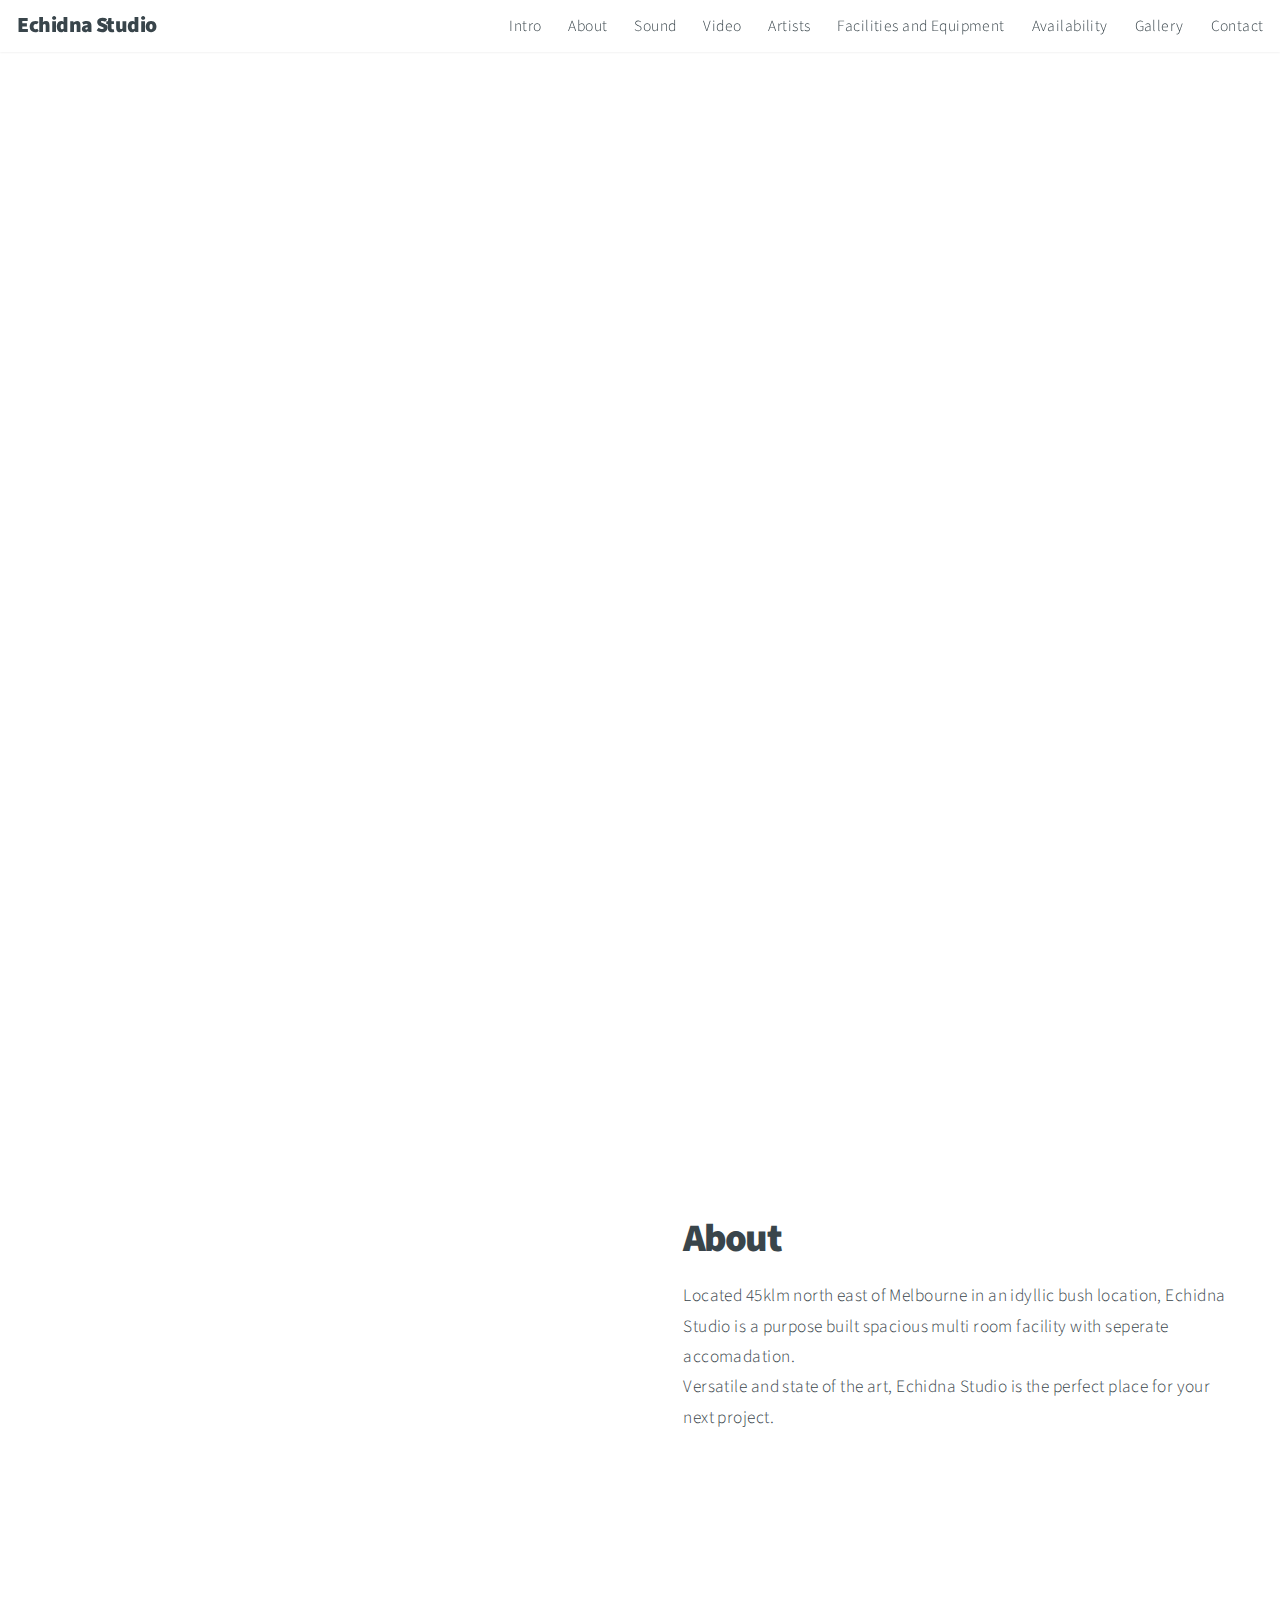
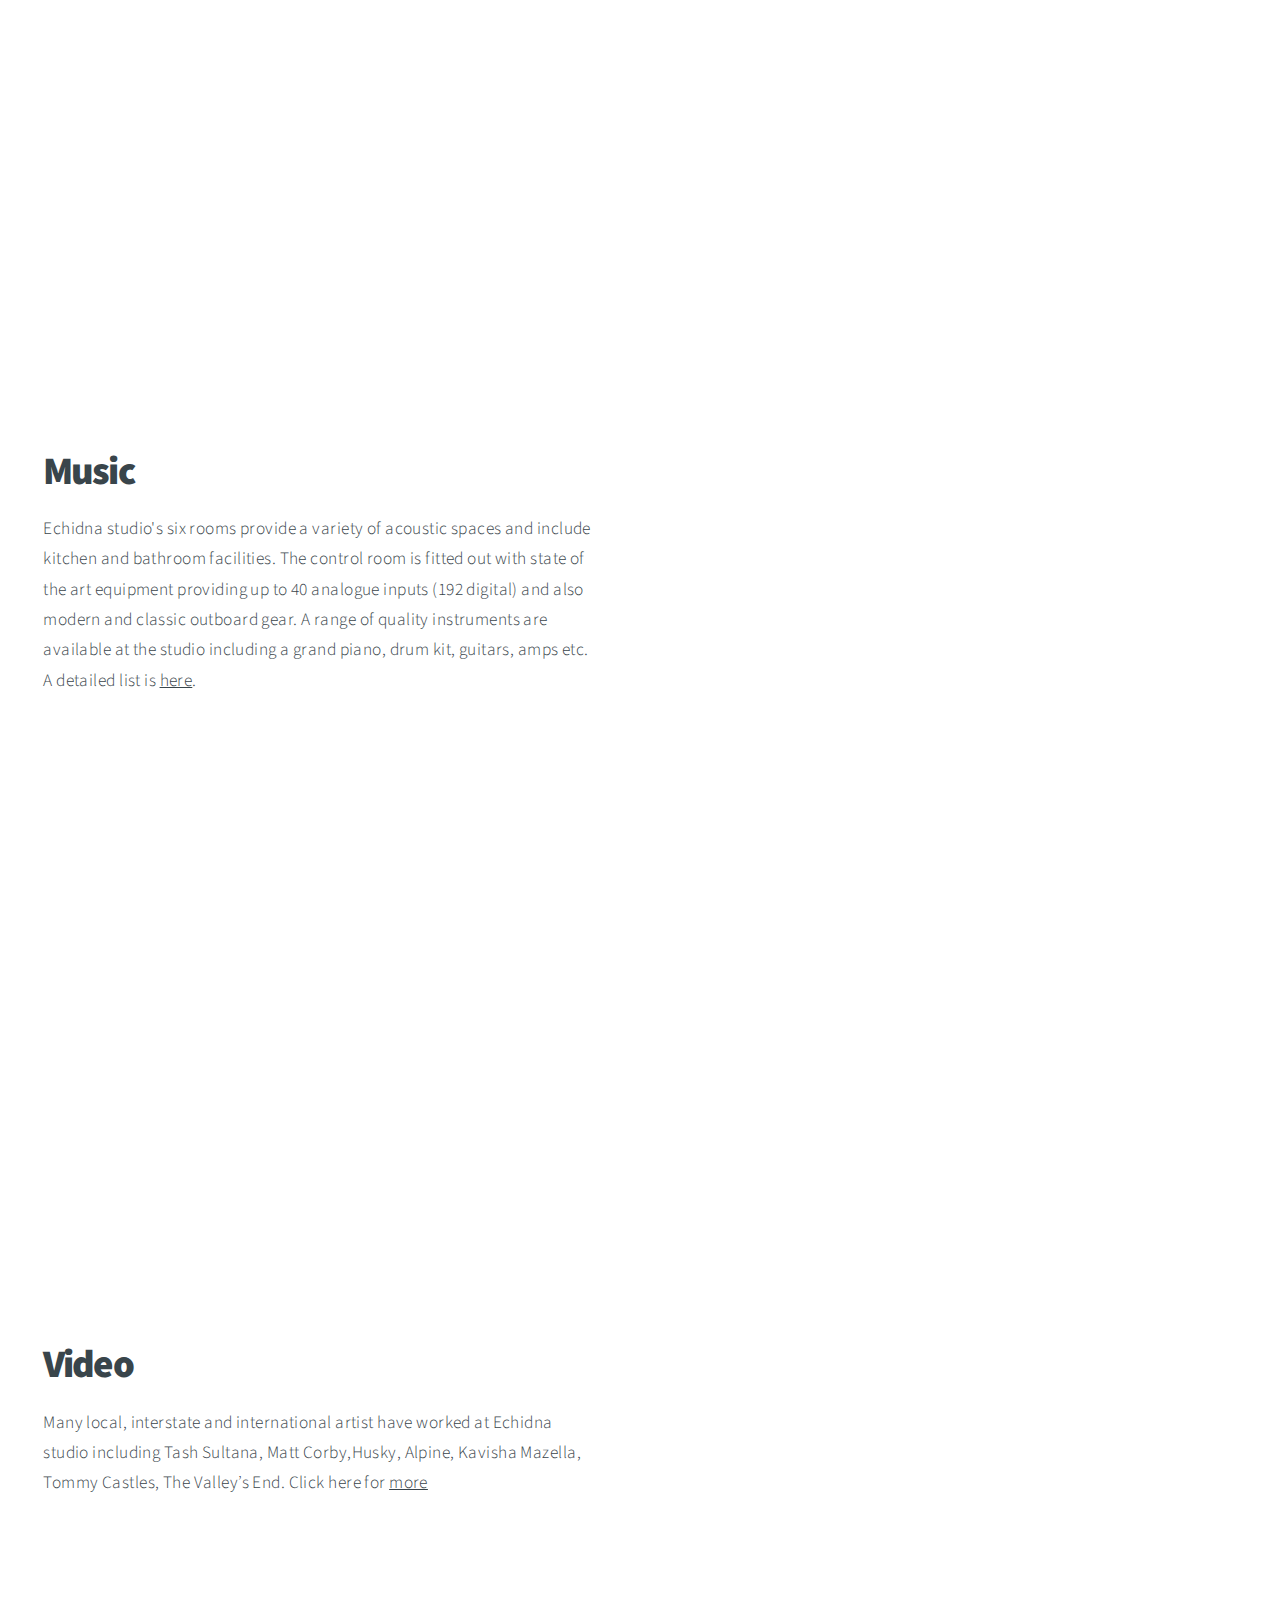
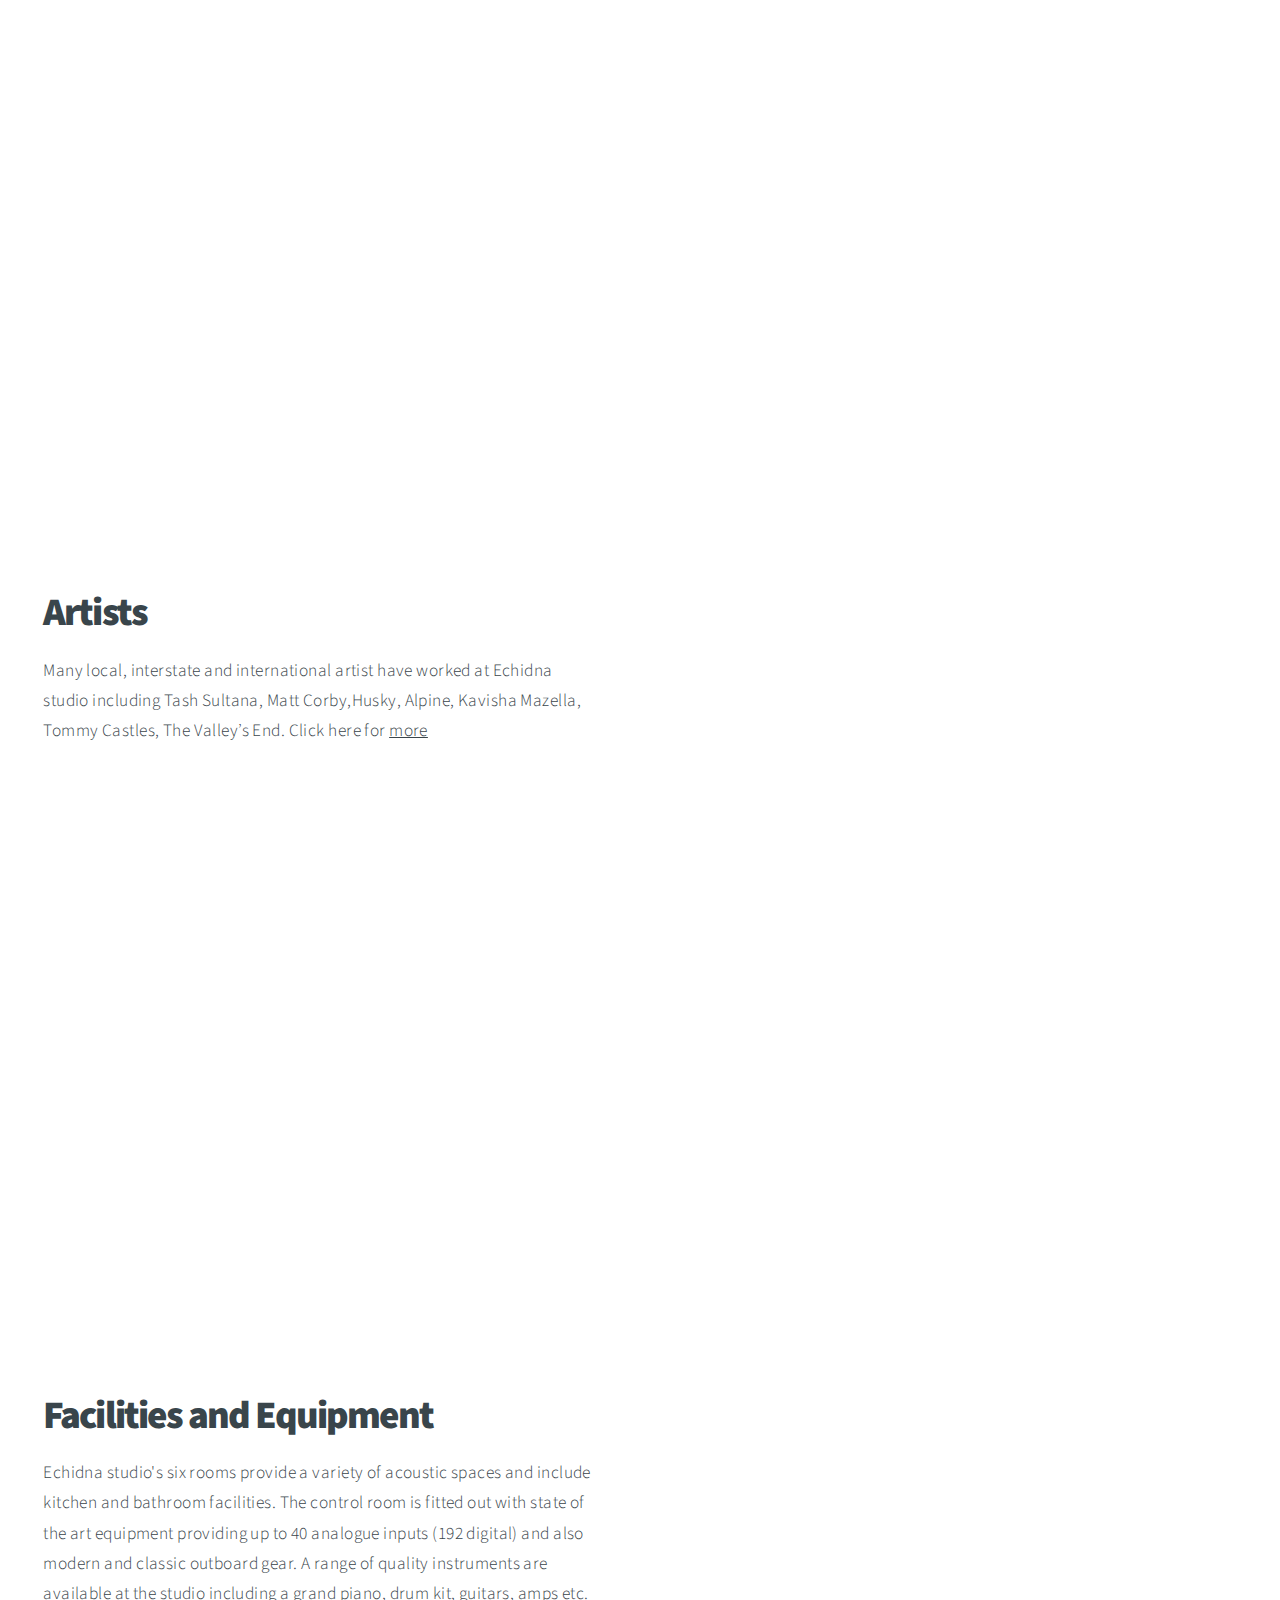
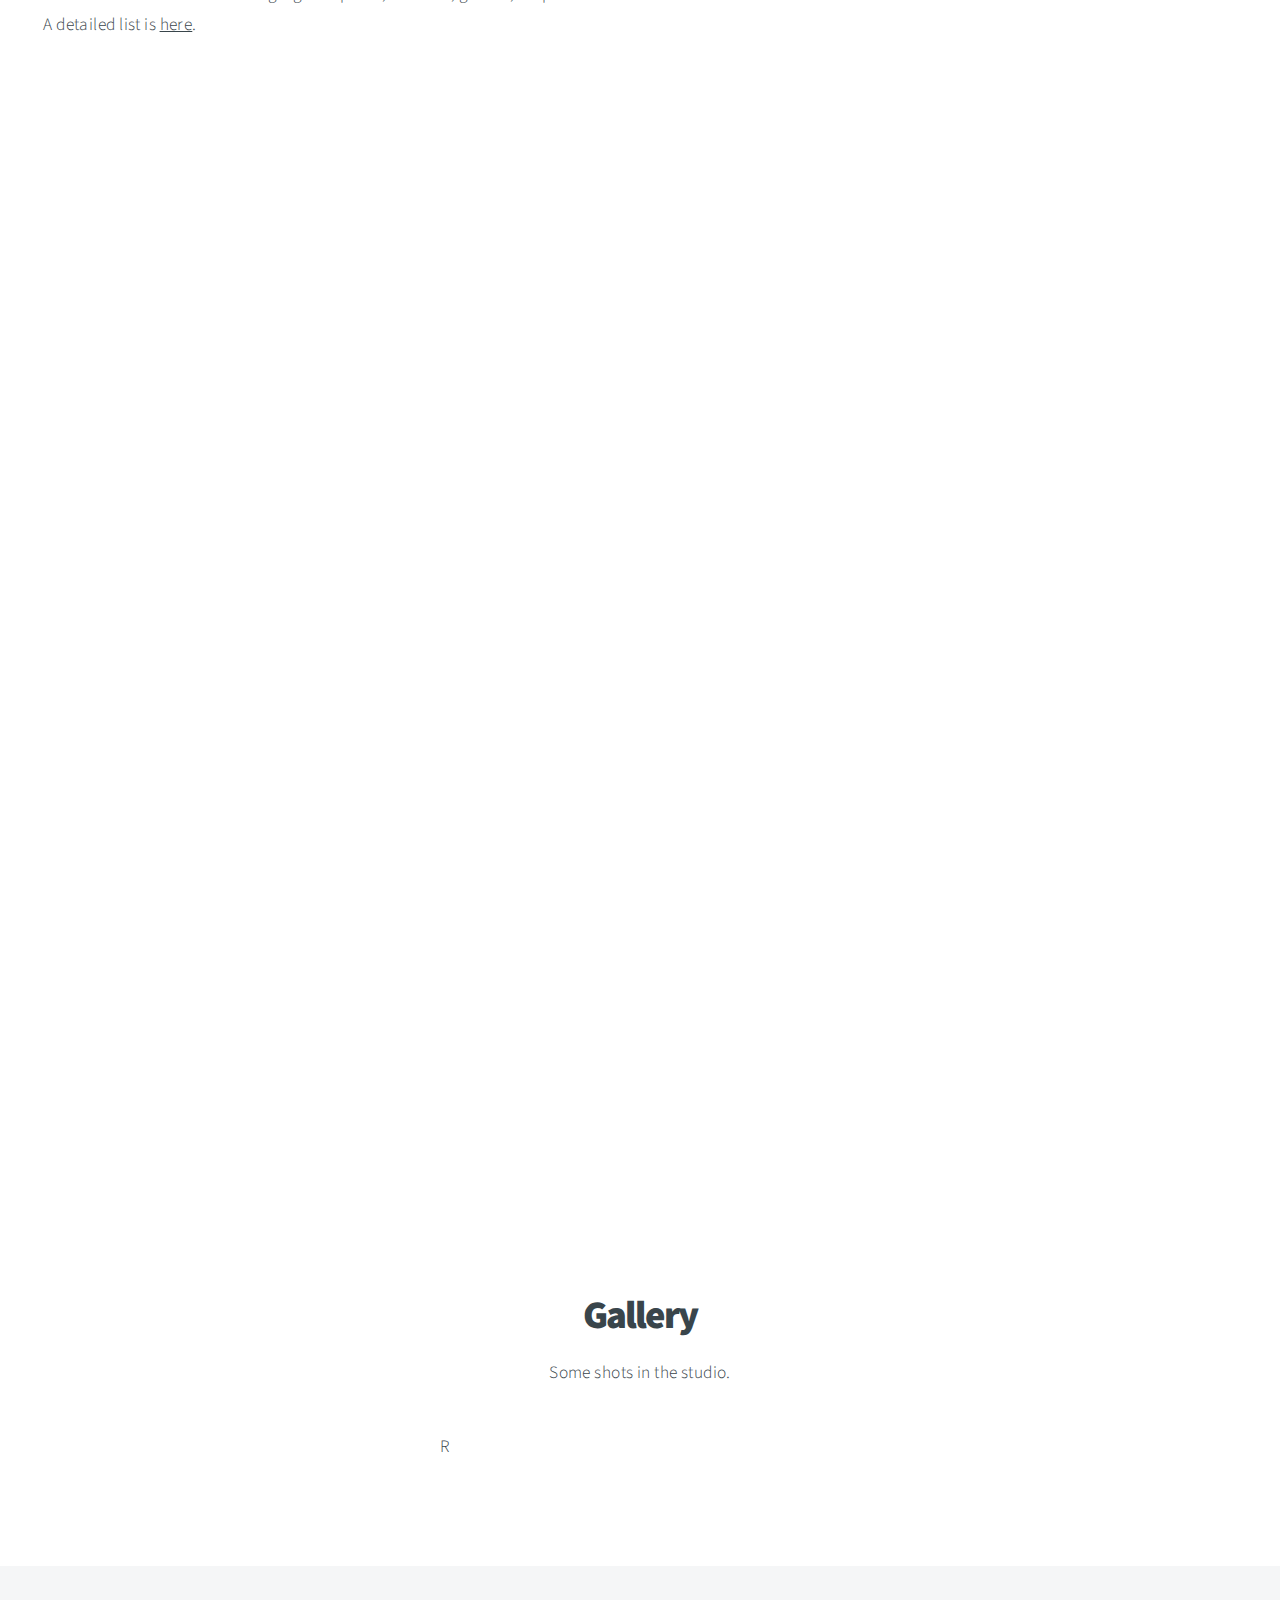
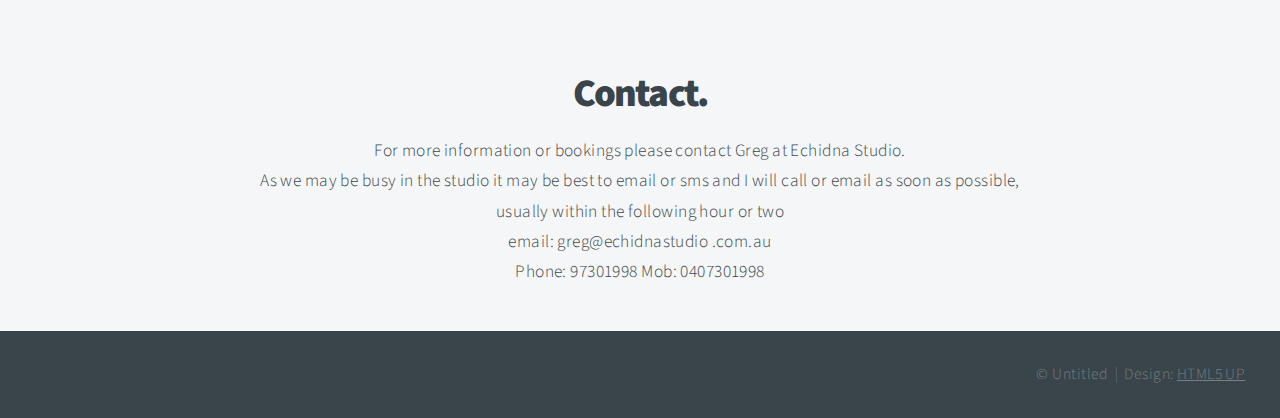
==== commit cf317619: "added sections  for Music and video" ====
--- a/index.html
+++ b/index.html
@@ -23,9 +23,11 @@
 					<ul>
 						<li><a href="#intro">Intro</a></li>
 						<li><a href="#one">About</a></li>
-						<li><a href="#two">Facilities and Equipment</a></li>
-						<li><a href="#three">Artists</a></li>
-						<li><a href="#four">Availability</a></li>
+						<li><a href="#two">Sound</a></li>
+						<li><a href="#three">Video</a></li>
+						<li><a href="#four">Artists</a></li>
+						<li><a href="#five">Facilities and Equipment</a></li>
+						<li><a href="#six">Availability</a></li>
 						<li><a href="#work">Gallery</a></li>
 						<li><a href="#contact">Contact</a></li>
 					</ul>
@@ -60,7 +62,7 @@
 			<section id="two" class="main style2 left dark fullscreen">
 				<div class="content box style2">
 					<header>
-						<h2>Facilities and Equipment</h2>
+						<h2>Music</h2>
 					</header>
 					<p>Echidna studio's six rooms provide a variety of acoustic spaces and include kitchen
 						and bathroom facilities. The control room is fitted out with state of the art equipment
@@ -73,6 +75,18 @@
 
 			<!-- Three -->
 				<section id="three" class="main style2 left dark fullscreen">
+					<div class="content box style2">
+						<header>
+							<h2>Video</h2>
+						</header>
+						<p>Many local, interstate and international artist have worked at Echidna studio including Tash Sultana, Matt Corby,Husky, Alpine,
+							Kavisha Mazella, Tommy Castles, The Valley’s End. Click here for <a href="gear.html#three">more</a></p>
+					</div>
+					<a href="#four" class="button style2 down anchored">Next</a>
+				</section>
+
+				<!-- Four -->
+				<section id="four" class="main style2 left dark fullscreen">
 					<div class="content box style2">
 						<header>
 							<h2>Artists</h2>
@@ -80,24 +94,39 @@
 						<p>Many local, interstate and international artist have worked at Echidna studio including Tash Sultana, Matt Corby,Husky, Alpine,
 							Kavisha Mazella, Tommy Castles, The Valley’s End. Click here for <a href="gear.html#three">more</a></p>
 					</div>
-					<a href="#four" class="button style2 down anchored">Next</a>
+					<a href="#five" class="button style2 down anchored">Next</a>
 				</section>
 
-				<!-- Four -->
-				<section id="four" class="main style2 dark fullscreen">
-					<div class="content">
+				<!-- Five -->
+				<section id="five" class="main style2 left dark fullscreen">
+					<div class="content box style2">
 						<header>
-							<h2>Schedule and Availability</h2>
+							<h2>Facilities and Equipment</h2>
 						</header>
-						<b><font size="5">for schedule and availability informaion please check the google calendar <a href="https://calendar.google.com/calendar/embed?src=pe70d5hb2nskcirnv5pfr4l44s%40group.calendar.google.com&ctz=Australia/Sydney" target="blank">here</a><br>
-						</font>
-						</b>
-					<!--	<iframe src="https://calendar.google.com/calendar/embed?src=pe70d5hb2nskcirnv5pfr4l44s%40group.calendar.google.com&ctz=Australia/Sydney" style="border: 0" width="800" height="600" frameborder="0" scrolling="no"></iframe>-->
-						<footer>
-							<a href="#work" class="button style2 down">Next</a>
-						</footer>
-					</div>
+						<p>Echidna studio's six rooms provide a variety of acoustic spaces and include kitchen
+							and bathroom facilities. The control room is fitted out with state of the art equipment
+							providing up to 40 analogue inputs (192 digital) and also modern and classic outboard gear.
+							A range of quality instruments are available at the studio including a grand piano, drum kit, guitars, amps etc.
+							A detailed list is <a href='gear.html#two'>here</a>. </p>
+					</div>
+					<a href="#six" class="button style2 down anchored">Next</a>
 				</section>
+
+					<!-- Six -->
+					<section id="six" class="main style2 dark fullscreen">
+						<div class="content">
+							<header>
+								<h2>Schedule and Availability</h2>
+							</header>
+							<b><font size="5">for schedule and availability informaion please check the google calendar <a href="https://calendar.google.com/calendar/embed?src=pe70d5hb2nskcirnv5pfr4l44s%40group.calendar.google.com&ctz=Australia/Sydney" target="blank">here</a><br>
+							</font>
+							</b>
+						<!--	<iframe src="https://calendar.google.com/calendar/embed?src=pe70d5hb2nskcirnv5pfr4l44s%40group.calendar.google.com&ctz=Australia/Sydney" style="border: 0" width="800" height="600" frameborder="0" scrolling="no"></iframe>-->
+							<footer>
+								<a href="#work" class="button style2 down">Next</a>
+							</footer>
+						</div>
+					</section>
 
 		<!-- Work -->
 			<section id="work" class="main style3 primary">
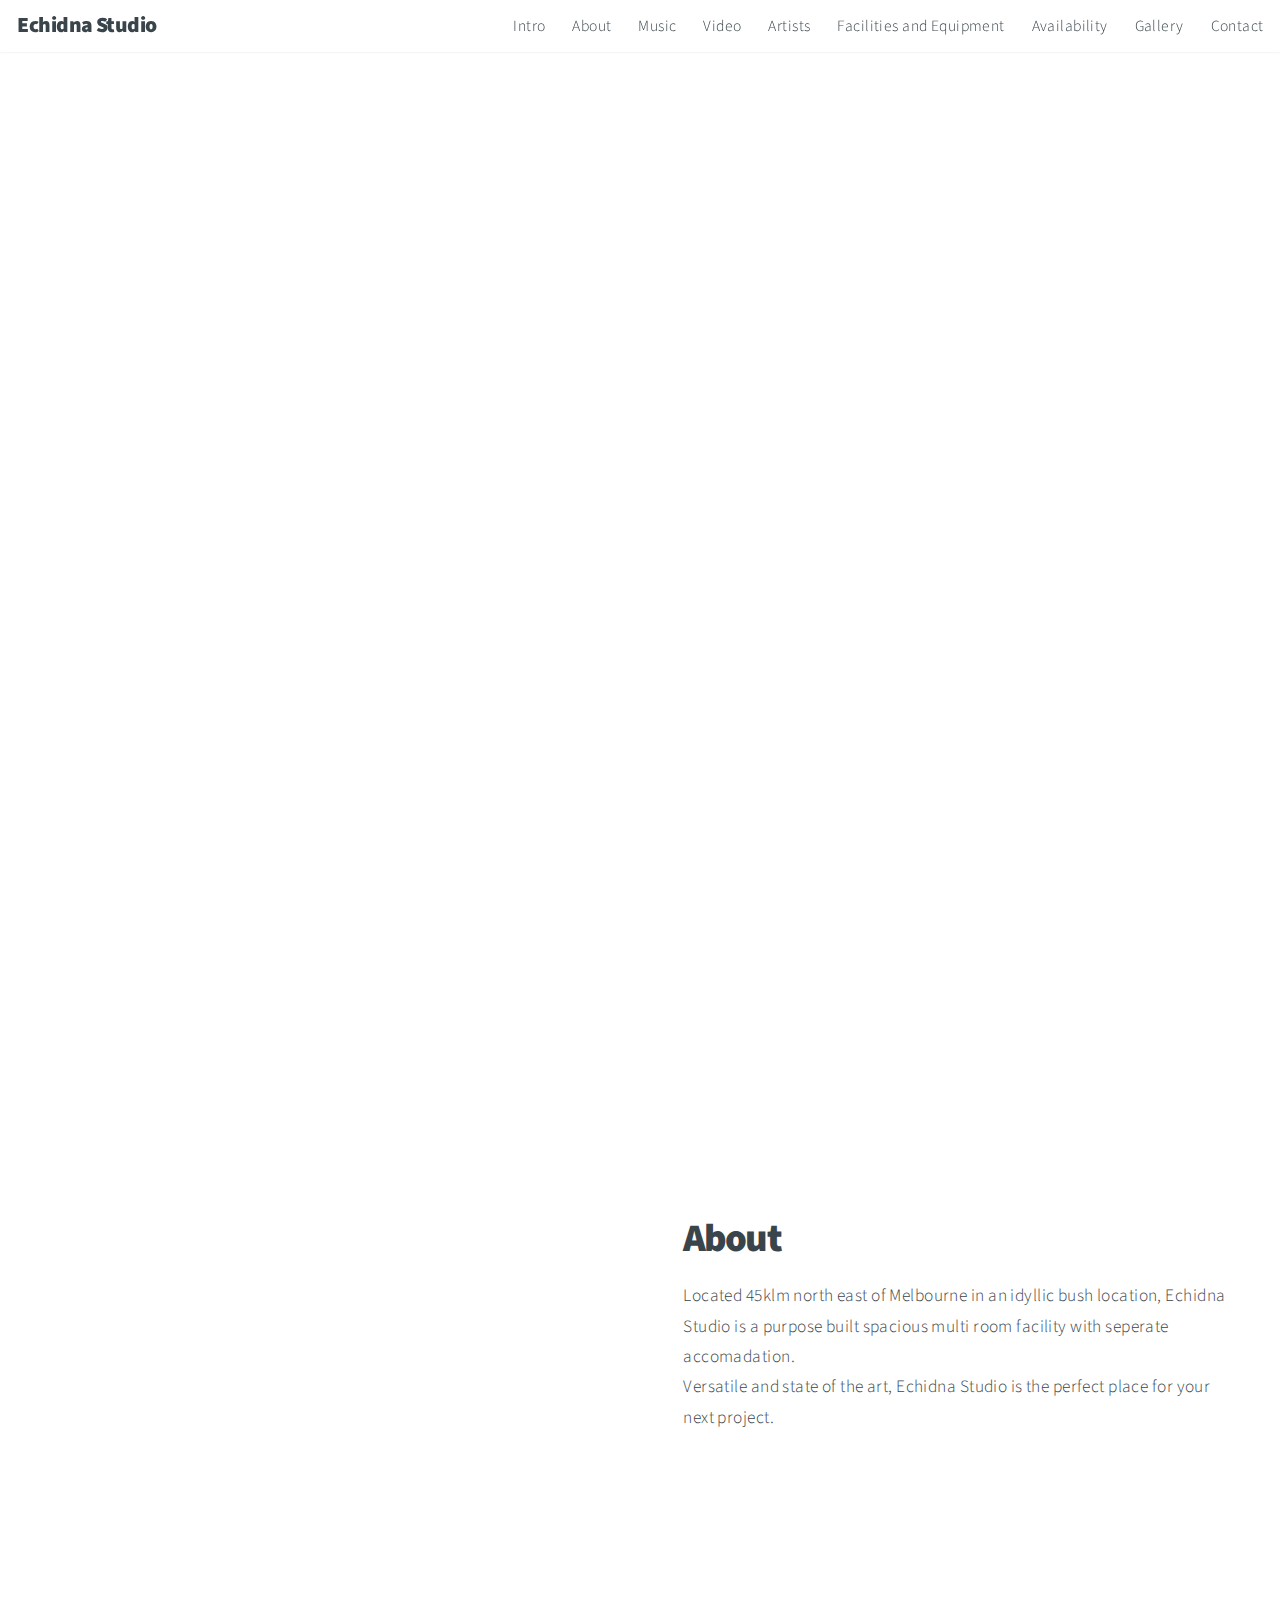
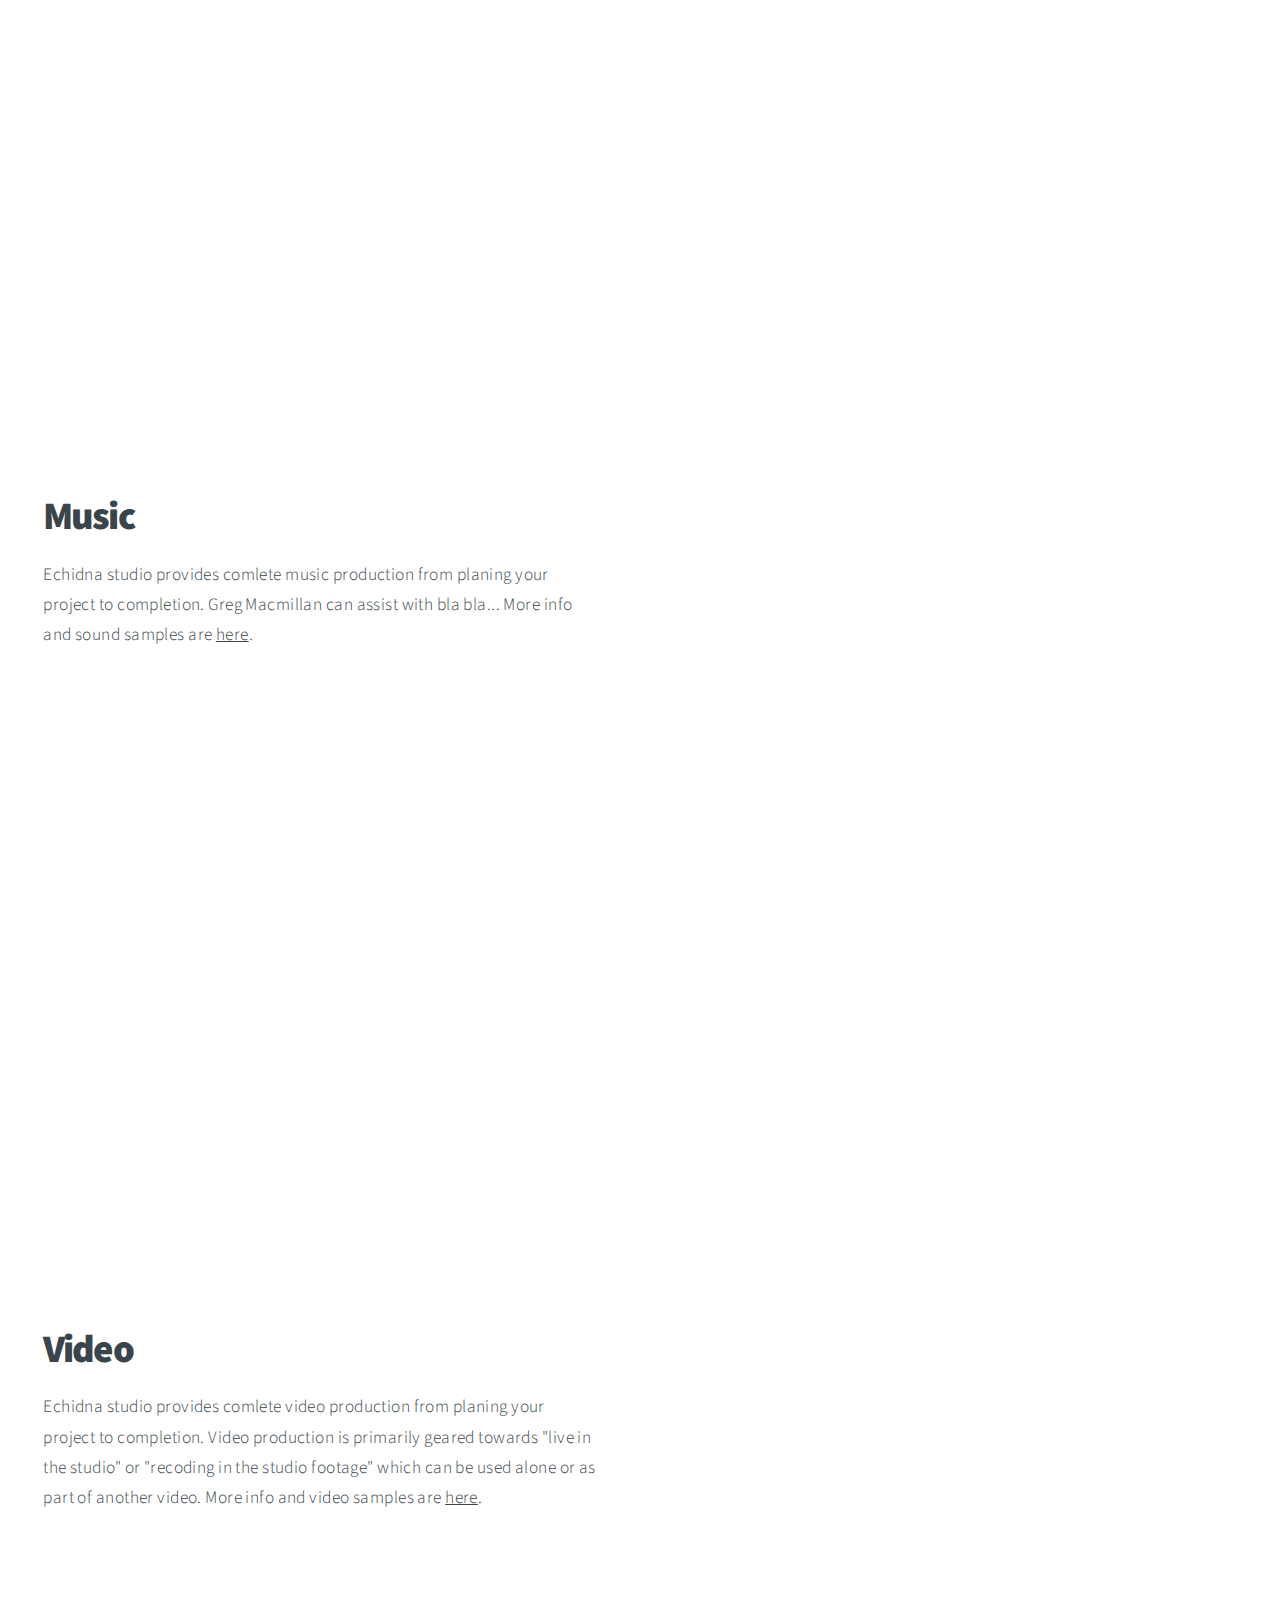
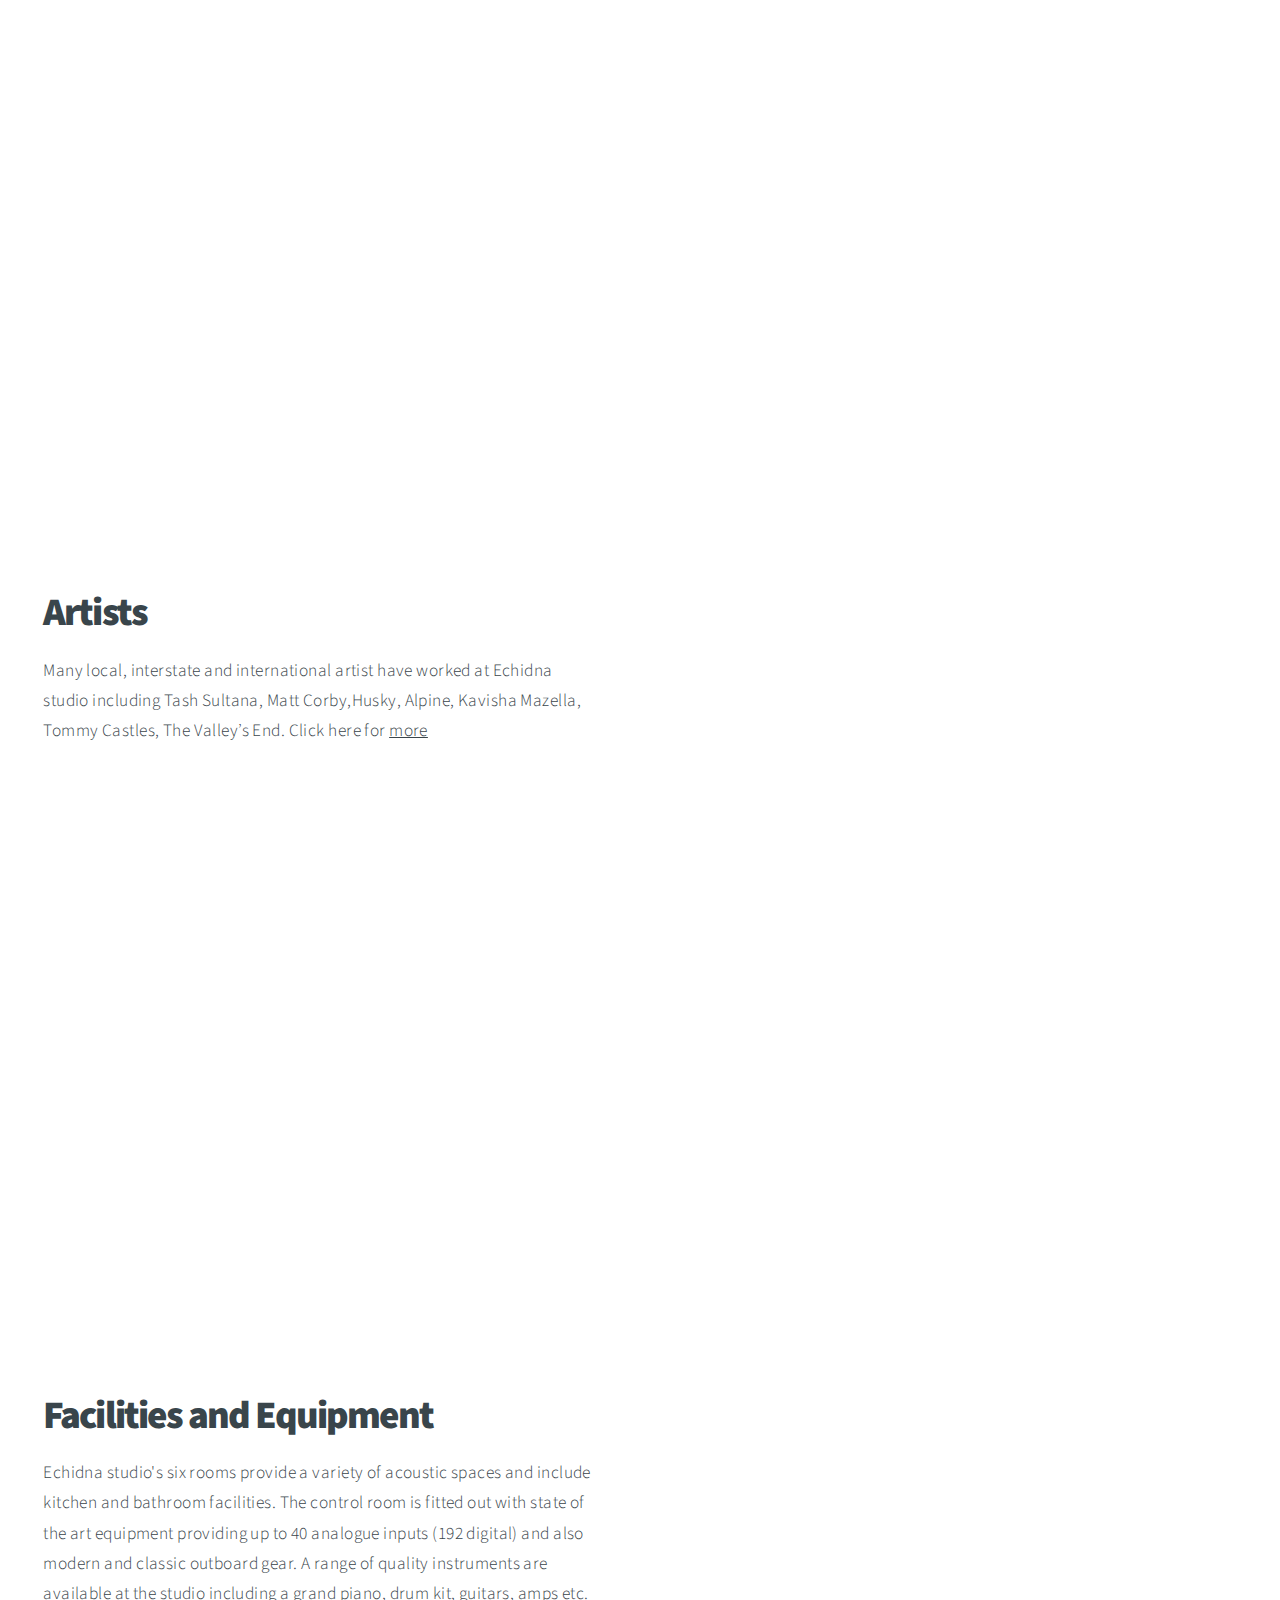
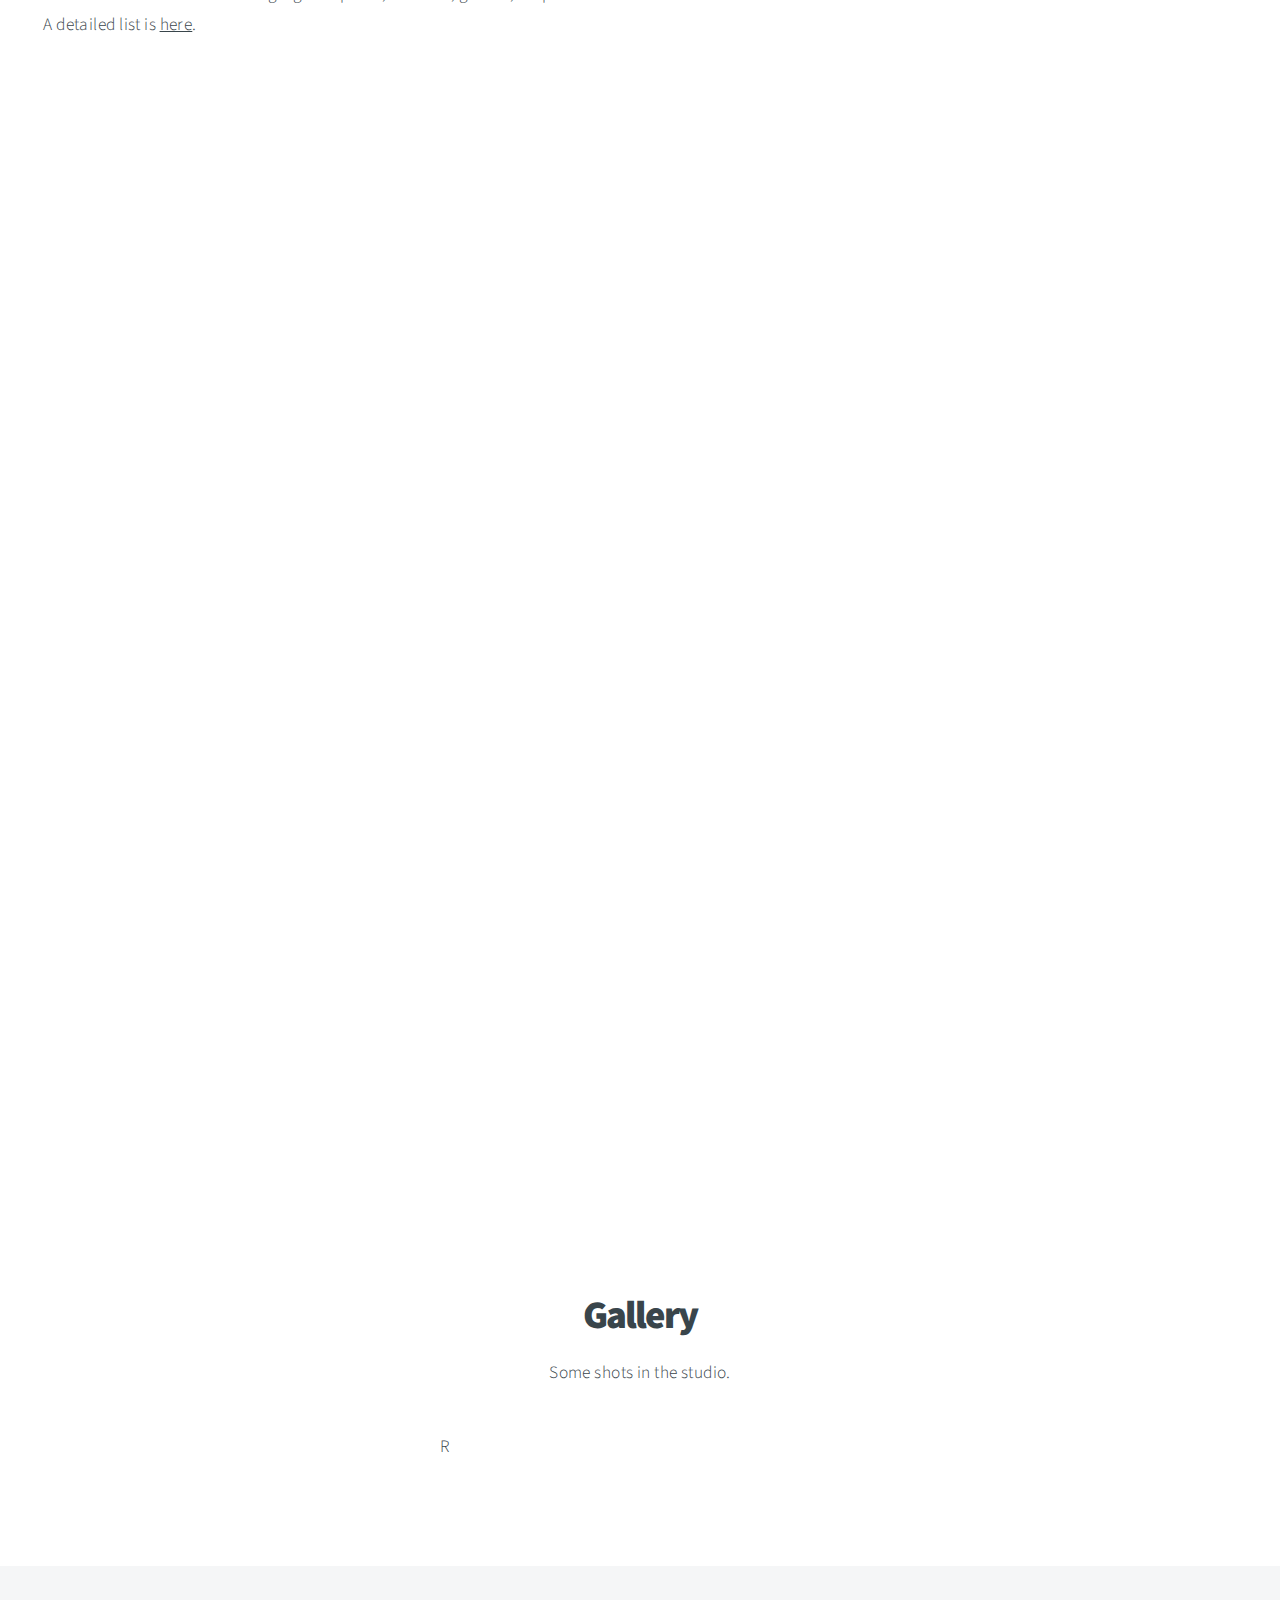
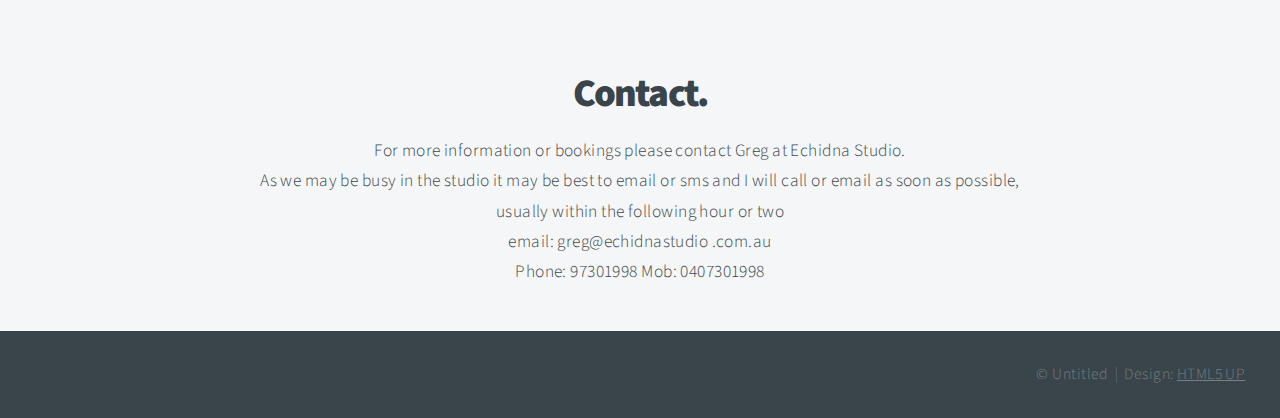
==== commit d92d0d99: "Merge pull request #4 from echidnastudio/Greg" ====
--- a/index.html
+++ b/index.html
@@ -23,7 +23,7 @@
 					<ul>
 						<li><a href="#intro">Intro</a></li>
 						<li><a href="#one">About</a></li>
-						<li><a href="#two">Sound</a></li>
+						<li><a href="#two">Music</a></li>
 						<li><a href="#three">Video</a></li>
 						<li><a href="#four">Artists</a></li>
 						<li><a href="#five">Facilities and Equipment</a></li>
@@ -64,11 +64,9 @@
 					<header>
 						<h2>Music</h2>
 					</header>
-					<p>Echidna studio's six rooms provide a variety of acoustic spaces and include kitchen
-						and bathroom facilities. The control room is fitted out with state of the art equipment
-						providing up to 40 analogue inputs (192 digital) and also modern and classic outboard gear.
-						A range of quality instruments are available at the studio including a grand piano, drum kit, guitars, amps etc.
-						A detailed list is <a href='gear.html#two'>here</a>. </p>
+					<p>Echidna studio provides comlete music production from planing your project to completion.
+						Greg Macmillan can assist with bla bla...
+						More info and sound samples are <a href='gear.html#two'>here</a>. </p>
 				</div>
 				<a href="#three" class="button style2 down anchored">Next</a>
 			</section>
@@ -79,8 +77,10 @@
 						<header>
 							<h2>Video</h2>
 						</header>
-						<p>Many local, interstate and international artist have worked at Echidna studio including Tash Sultana, Matt Corby,Husky, Alpine,
-							Kavisha Mazella, Tommy Castles, The Valley’s End. Click here for <a href="gear.html#three">more</a></p>
+						<p>Echidna studio provides comlete video production from planing your project to completion.
+							Video production is primarily geared towards "live in the studio" or "recoding in the studio footage"
+							which can be used alone or as part of another video.
+							More info and video samples are <a href='gear.html#three'>here</a>.</p>
 					</div>
 					<a href="#four" class="button style2 down anchored">Next</a>
 				</section>
@@ -92,7 +92,7 @@
 							<h2>Artists</h2>
 						</header>
 						<p>Many local, interstate and international artist have worked at Echidna studio including Tash Sultana, Matt Corby,Husky, Alpine,
-							Kavisha Mazella, Tommy Castles, The Valley’s End. Click here for <a href="gear.html#three">more</a></p>
+							Kavisha Mazella, Tommy Castles, The Valley’s End. Click here for <a href="gear.html#four">more</a></p>
 					</div>
 					<a href="#five" class="button style2 down anchored">Next</a>
 				</section>
@@ -107,7 +107,7 @@
 							and bathroom facilities. The control room is fitted out with state of the art equipment
 							providing up to 40 analogue inputs (192 digital) and also modern and classic outboard gear.
 							A range of quality instruments are available at the studio including a grand piano, drum kit, guitars, amps etc.
-							A detailed list is <a href='gear.html#two'>here</a>. </p>
+							A detailed list is <a href='gear.html#five'>here</a>. </p>
 					</div>
 					<a href="#six" class="button style2 down anchored">Next</a>
 				</section>
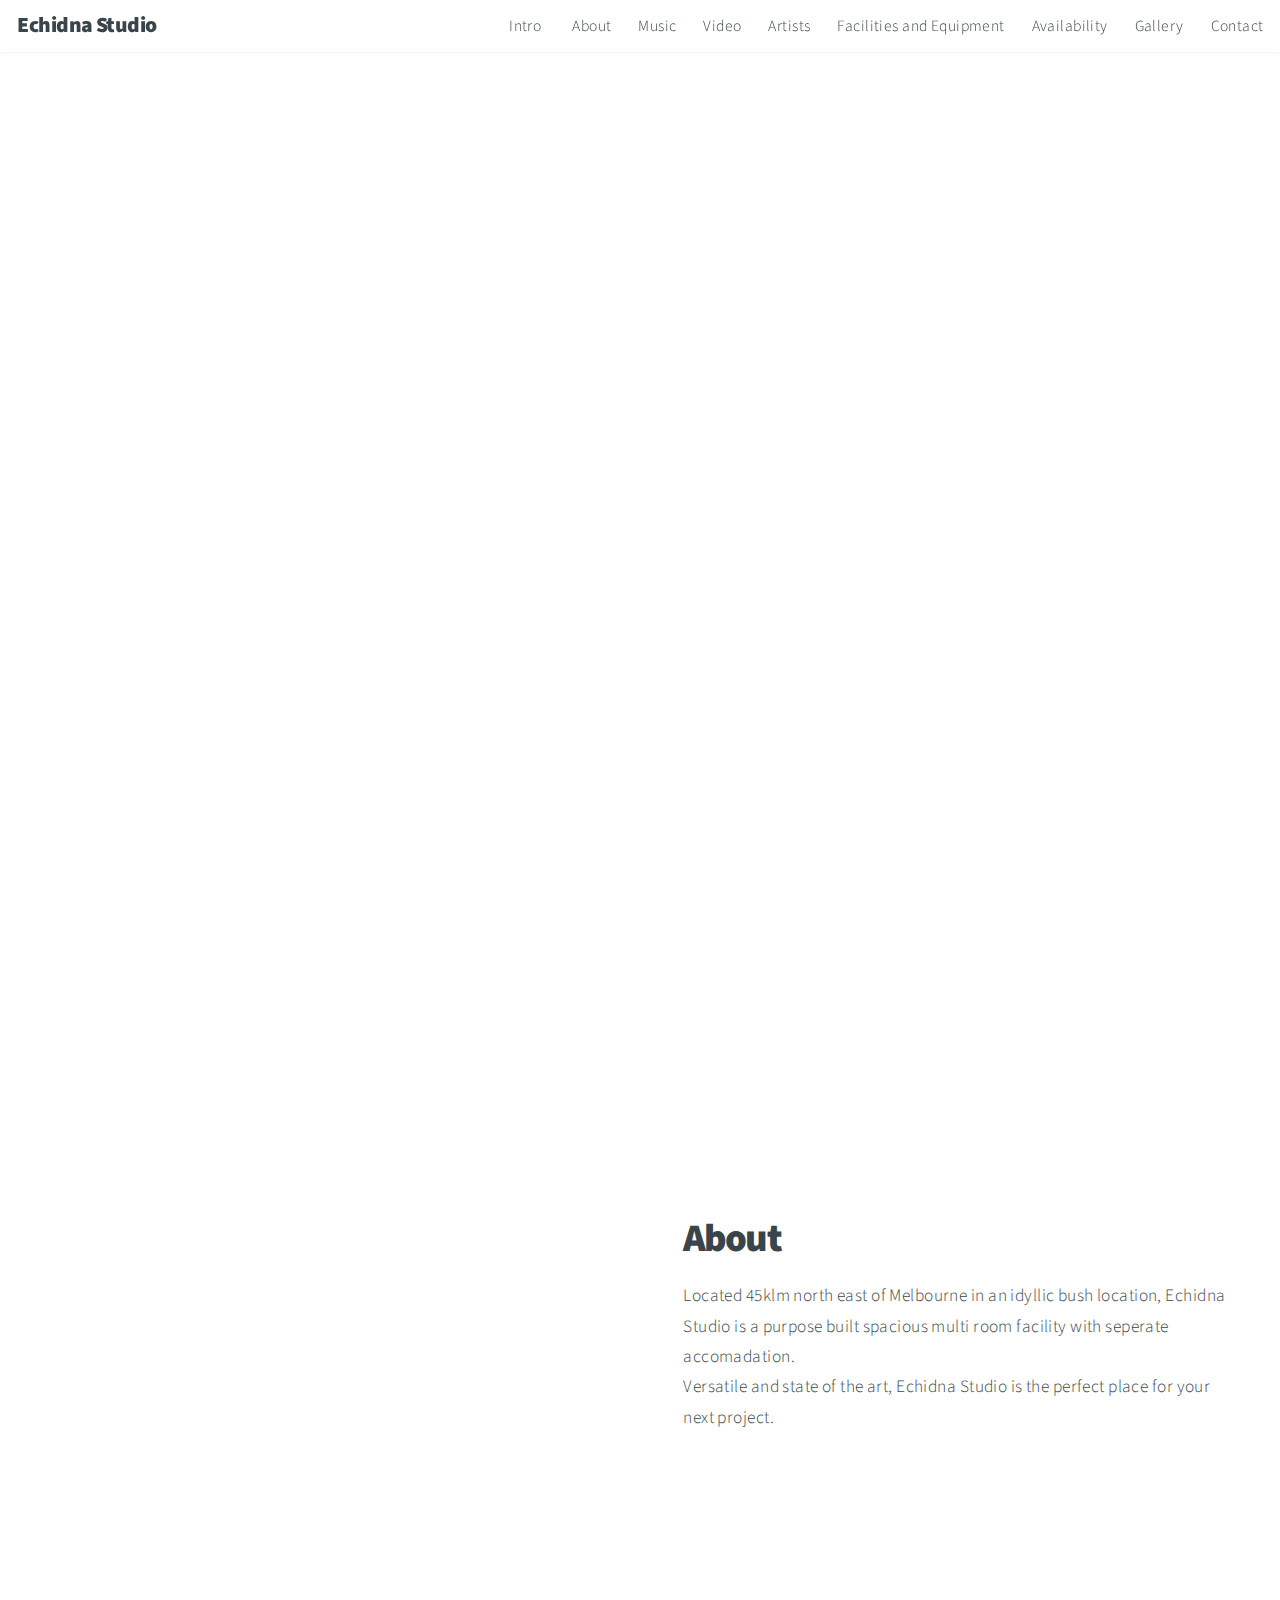
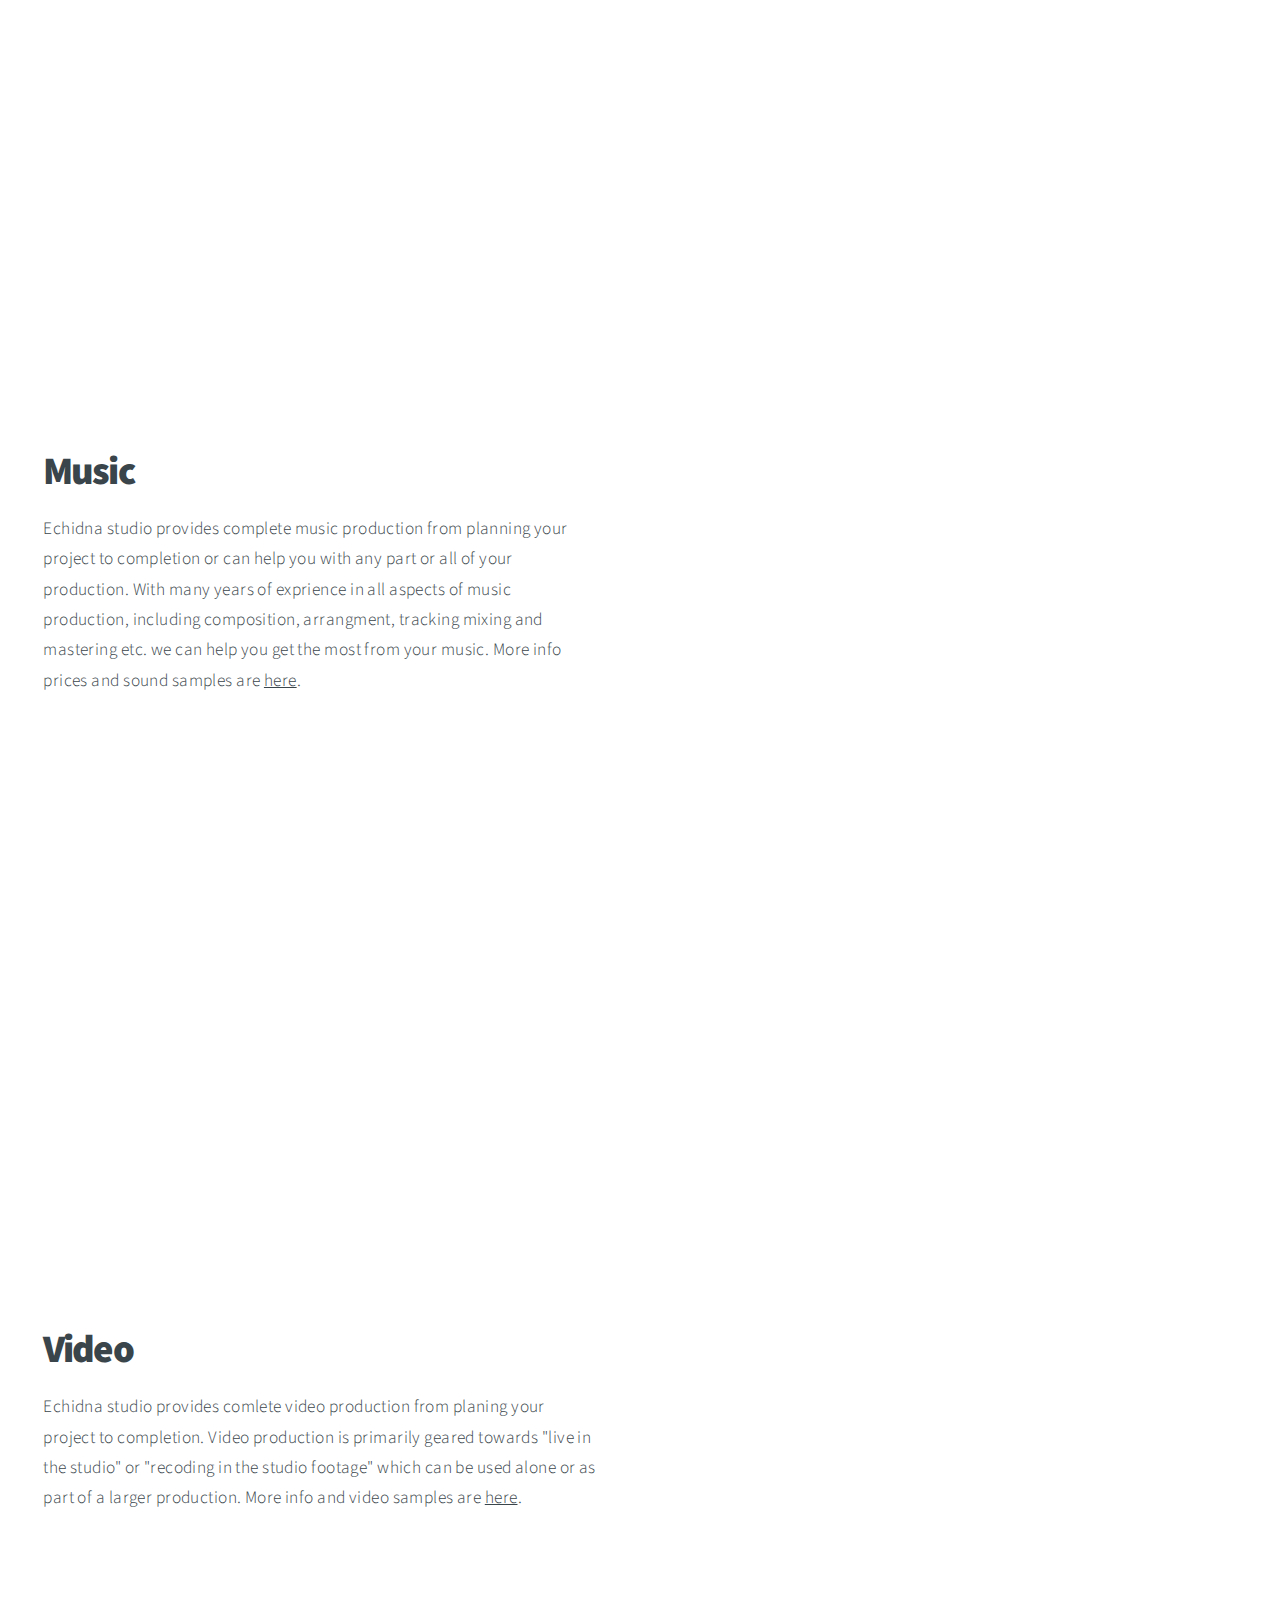
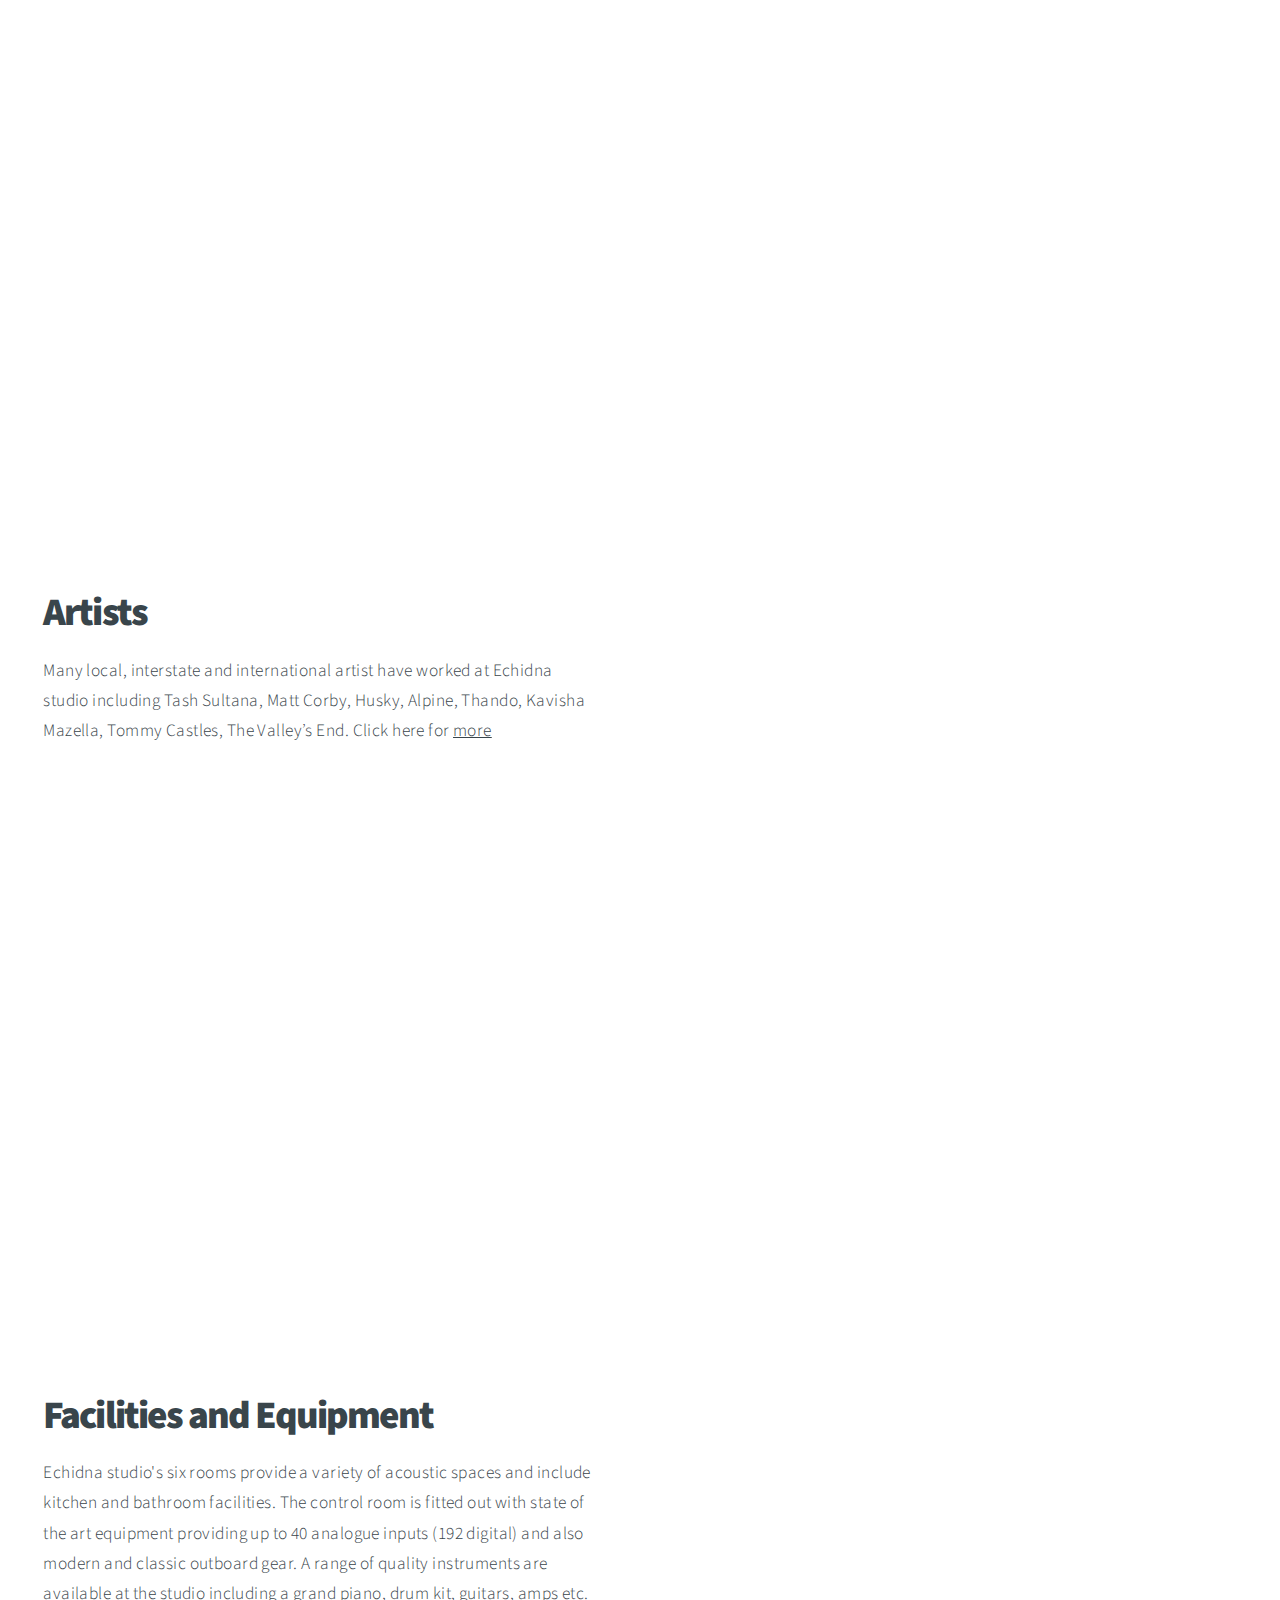
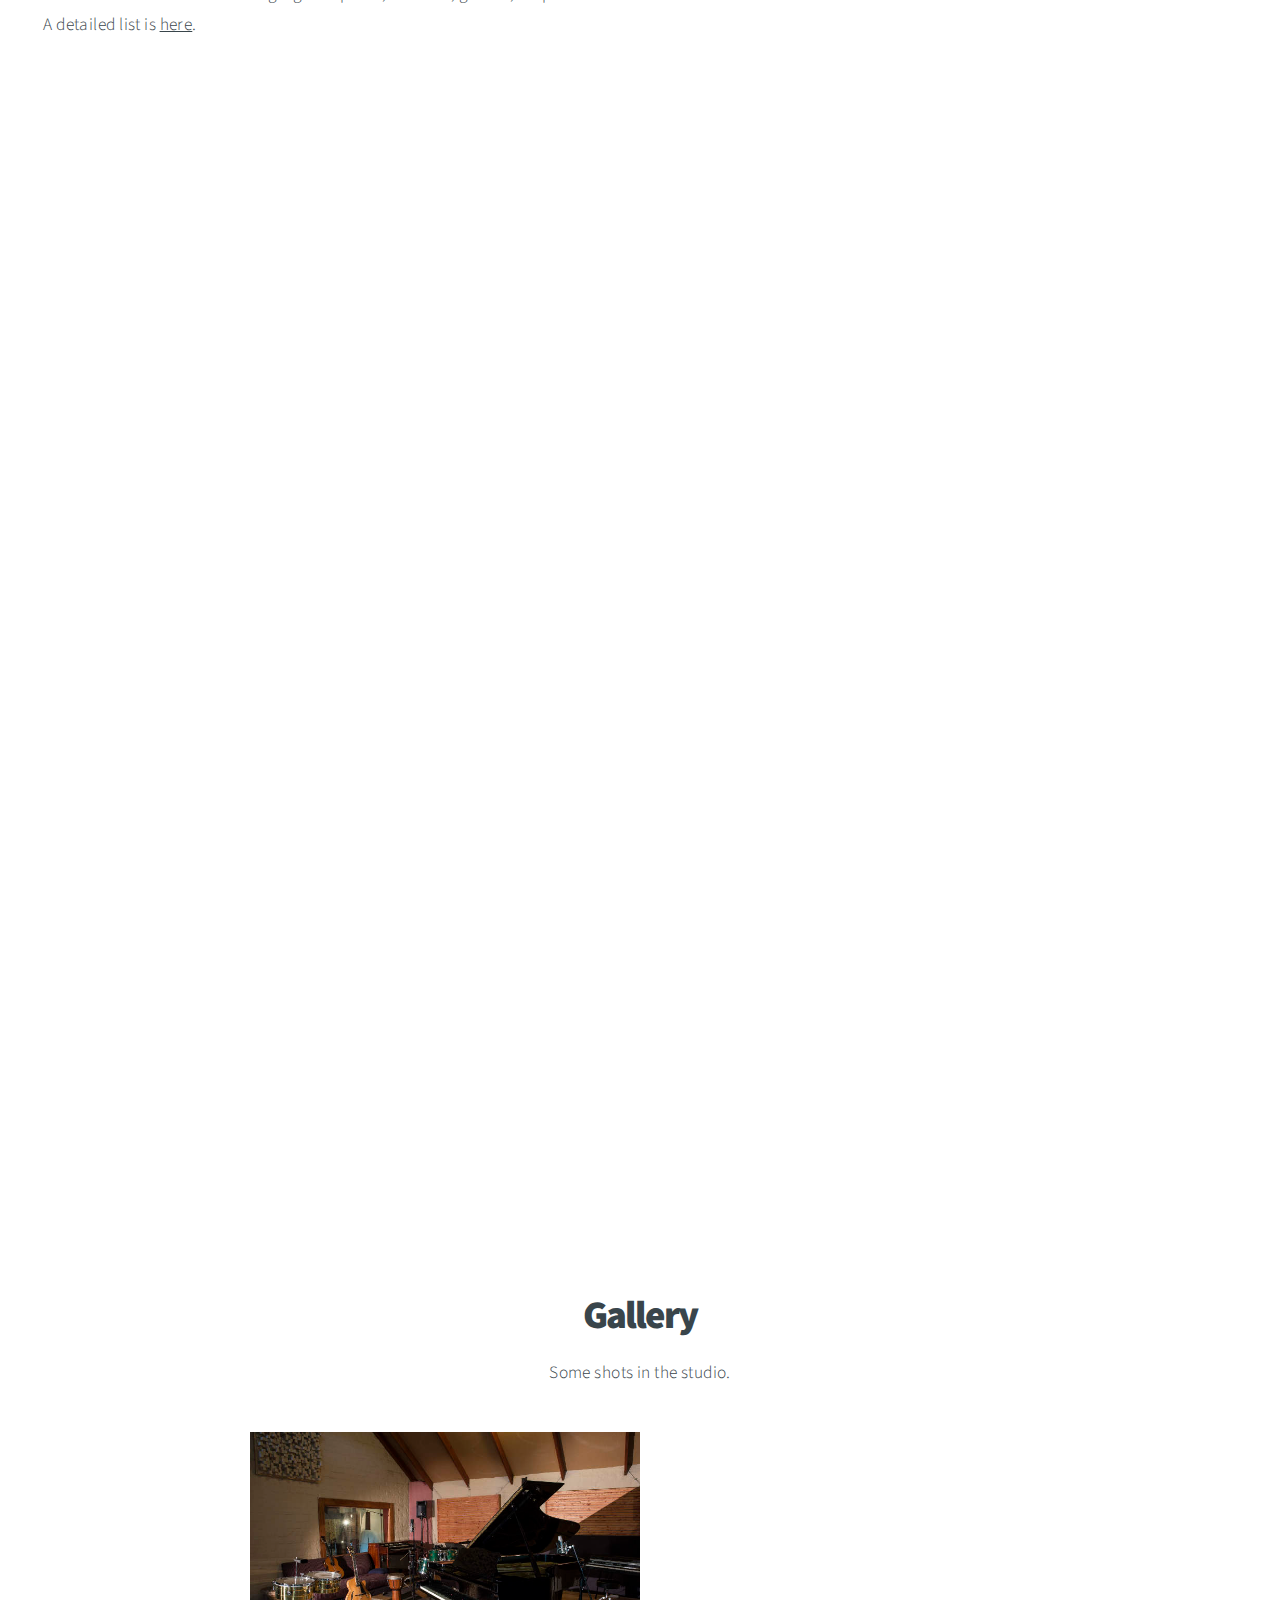
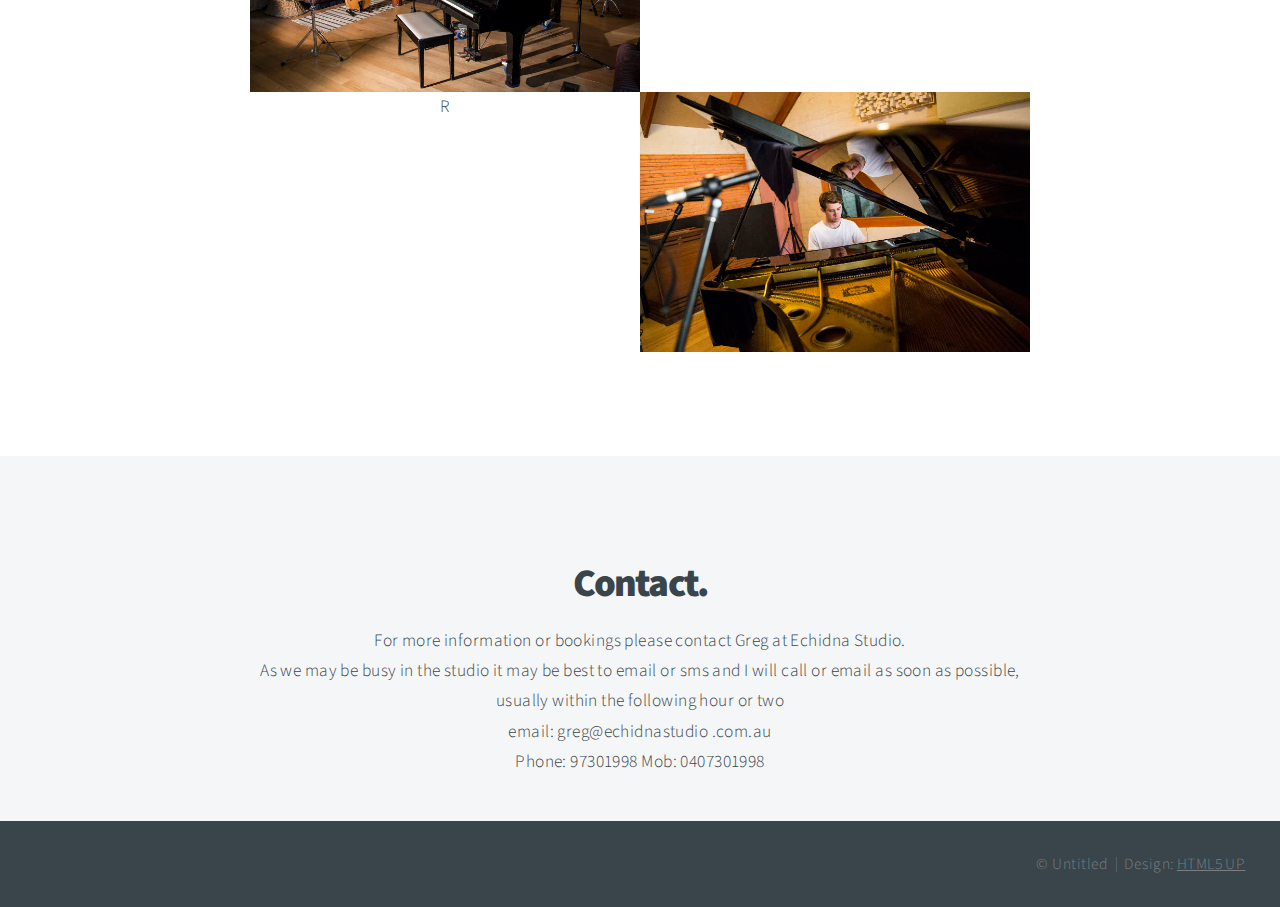
==== commit 32a91f25: "problem merging" ====
--- a/index.html
+++ b/index.html
@@ -16,12 +16,13 @@
 	</head>
 	<body>
 
+
 		<!-- Header -->
 			<header id="header">
 				<h1><a href='index.html'>Echidna Studio</a></h1>
 				<nav>
 					<ul>
-						<li><a href="#intro">Intro</a></li>
+						<li><a href="#intro">Intro</a><li>
 						<li><a href="#one">About</a></li>
 						<li><a href="#two">Music</a></li>
 						<li><a href="#three">Video</a></li>
@@ -64,9 +65,10 @@
 					<header>
 						<h2>Music</h2>
 					</header>
-					<p>Echidna studio provides comlete music production from planing your project to completion.
-						Greg Macmillan can assist with bla bla...
-						More info and sound samples are <a href='gear.html#two'>here</a>. </p>
+					<p>Echidna studio provides complete music production from planning your project to completion or can help you with any part or all
+						of your production. With many years of exprience in all aspects of music production, including composition, arrangment,
+						tracking mixing and mastering etc. we can help you get the most from your music.
+						More info prices and sound samples are <a href='gear.html#two'>here</a>. </p>
 				</div>
 				<a href="#three" class="button style2 down anchored">Next</a>
 			</section>
@@ -79,7 +81,7 @@
 						</header>
 						<p>Echidna studio provides comlete video production from planing your project to completion.
 							Video production is primarily geared towards "live in the studio" or "recoding in the studio footage"
-							which can be used alone or as part of another video.
+							which can be used alone or as part of a larger production.
 							More info and video samples are <a href='gear.html#three'>here</a>.</p>
 					</div>
 					<a href="#four" class="button style2 down anchored">Next</a>
@@ -91,8 +93,8 @@
 						<header>
 							<h2>Artists</h2>
 						</header>
-						<p>Many local, interstate and international artist have worked at Echidna studio including Tash Sultana, Matt Corby,Husky, Alpine,
-							Kavisha Mazella, Tommy Castles, The Valley’s End. Click here for <a href="gear.html#four">more</a></p>
+						<p>Many local, interstate and international artist have worked at Echidna studio including Tash Sultana, Matt Corby, Husky, Alpine,
+							Thando, Kavisha Mazella, Tommy Castles, The Valley’s End. Click here for <a href="gear.html#four">more</a></p>
 					</div>
 					<a href="#five" class="button style2 down anchored">Next</a>
 				</section>
@@ -189,11 +191,8 @@
 				<!-- Icons -->
 					<ul class="actions">
 						<li><a href="#" class="icon fa-twitter"><span class="label">Twitter</span></a></li>
-						<li><a href="#" class="icon fa-facebook"><span class="label">Facebook</span></a></li>
+						<li><a href="https://www.facebook.com/echidnastudio/" class="icon fa-facebook"><span class="label">Facebook</span></a></li>
 						<li><a href="#" class="icon fa-instagram"><span class="label">Instagram</span></a></li>
-						<li><a href="#" class="icon fa-linkedin"><span class="label">LinkedIn</span></a></li>
-						<li><a href="#" class="icon fa-dribbble"><span class="label">Dribbble</span></a></li>
-						<li><a href="#" class="icon fa-pinterest"><span class="label">Pinterest</span></a></li>
 					</ul>
 
 				<!-- Menu -->
--- a/assets/css/main.css
+++ b/assets/css/main.css
@@ -2121,7 +2121,7 @@
 /* Three */
 
 	#three {
-		background: url("images/overlay.png"), url("../../images/two.jpg");
+		background: url("images/overlay.png"), url("../../images/three.jpg");
 		background-size: 256px 256px, cover;
 		background-attachment: fixed, fixed;
 		background-position: top left, center center;
@@ -2130,11 +2130,29 @@
 	/* Four */
 
 		#four {
-			background: url("images/overlay.png"), url("../../images/two.jpg");
+			background: url("images/overlay.png"), url("../../images/four.jpg");
 			background-size: 256px 256px, cover;
 			background-attachment: fixed, fixed;
 			background-position: top left, center center;
 		}
+
+		/* Five */
+
+		#five {
+			background: url("images/overlay.png"), url("../../images/five.jpg");
+			background-size: 256px 256px, cover;
+			background-attachment: fixed, fixed;
+			background-position: top left, center center;
+			}
+
+			/* Six */
+
+				#six {
+					background: url("images/overlay.png"), url("../../images/six.jpg");
+					background-size: 256px 256px, cover;
+					background-attachment: fixed, fixed;
+					background-position: top left, center center;
+				}
 
 
 /* Contact */
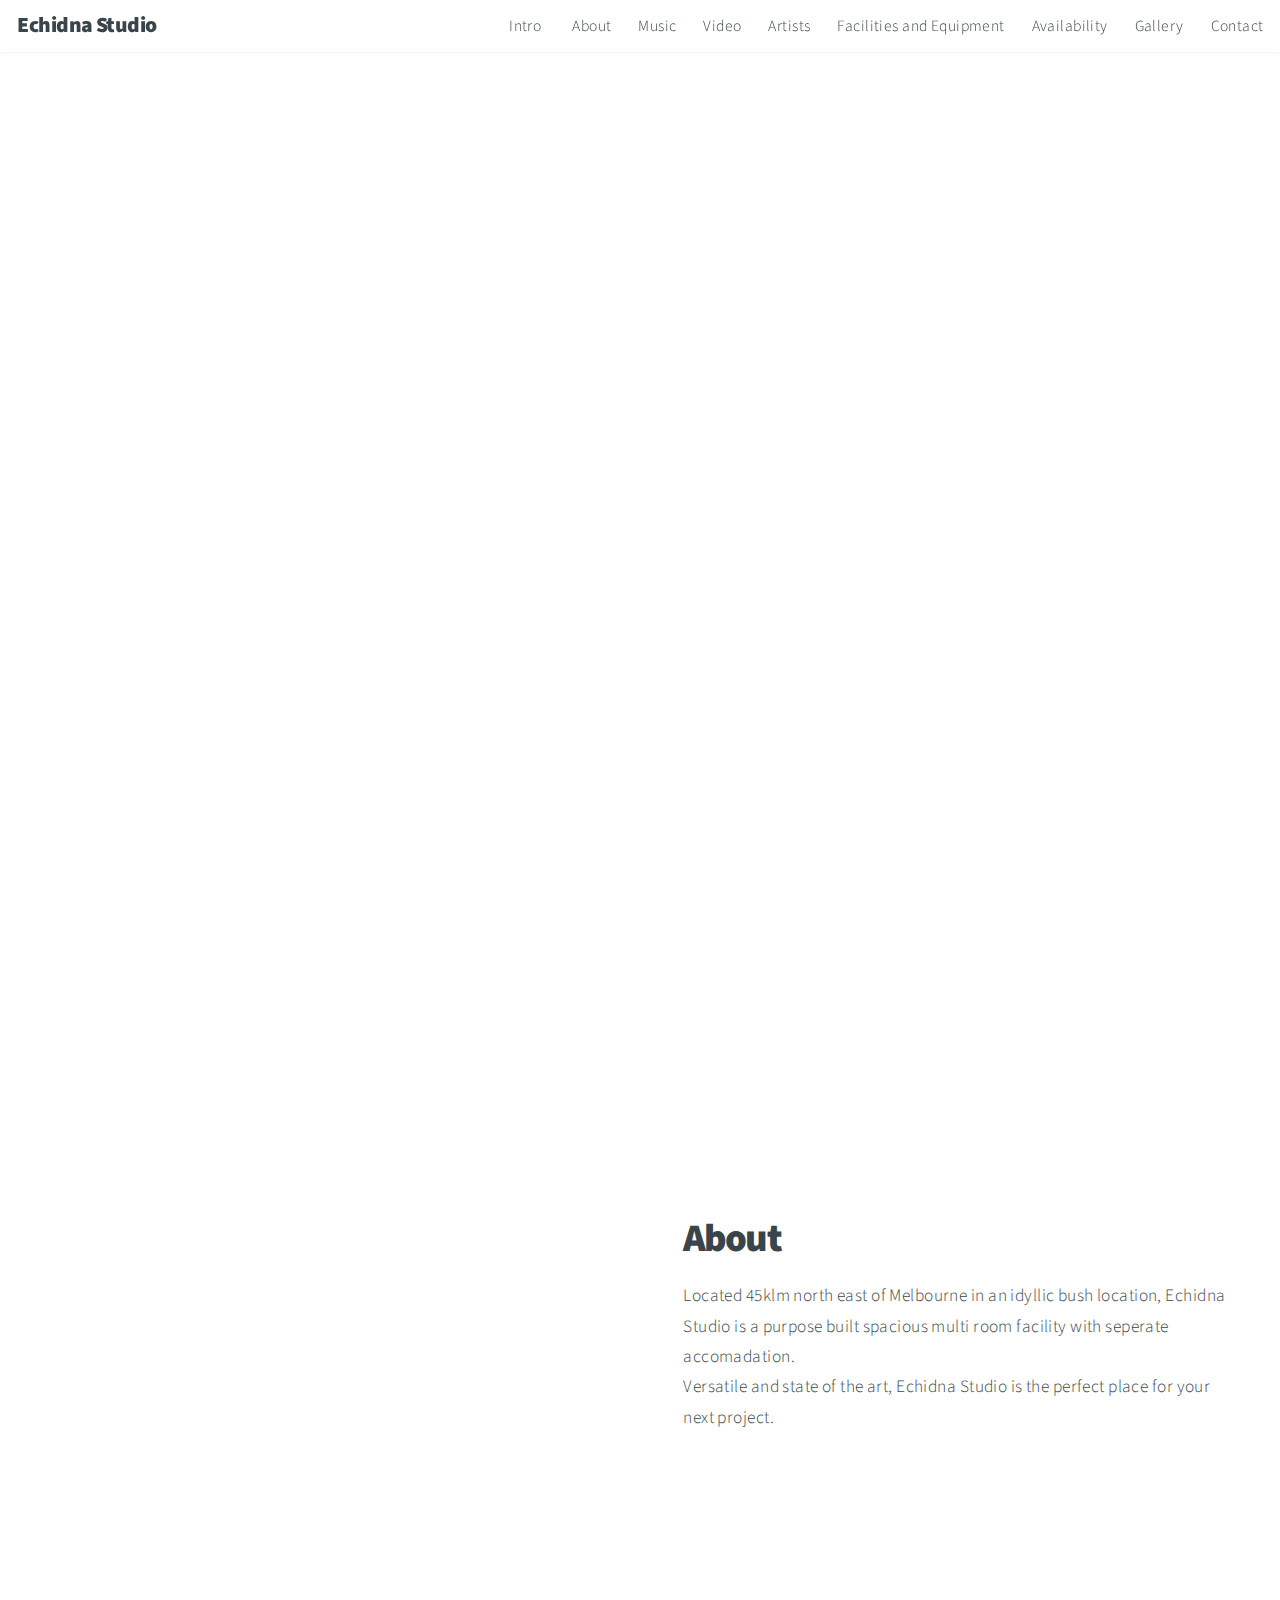
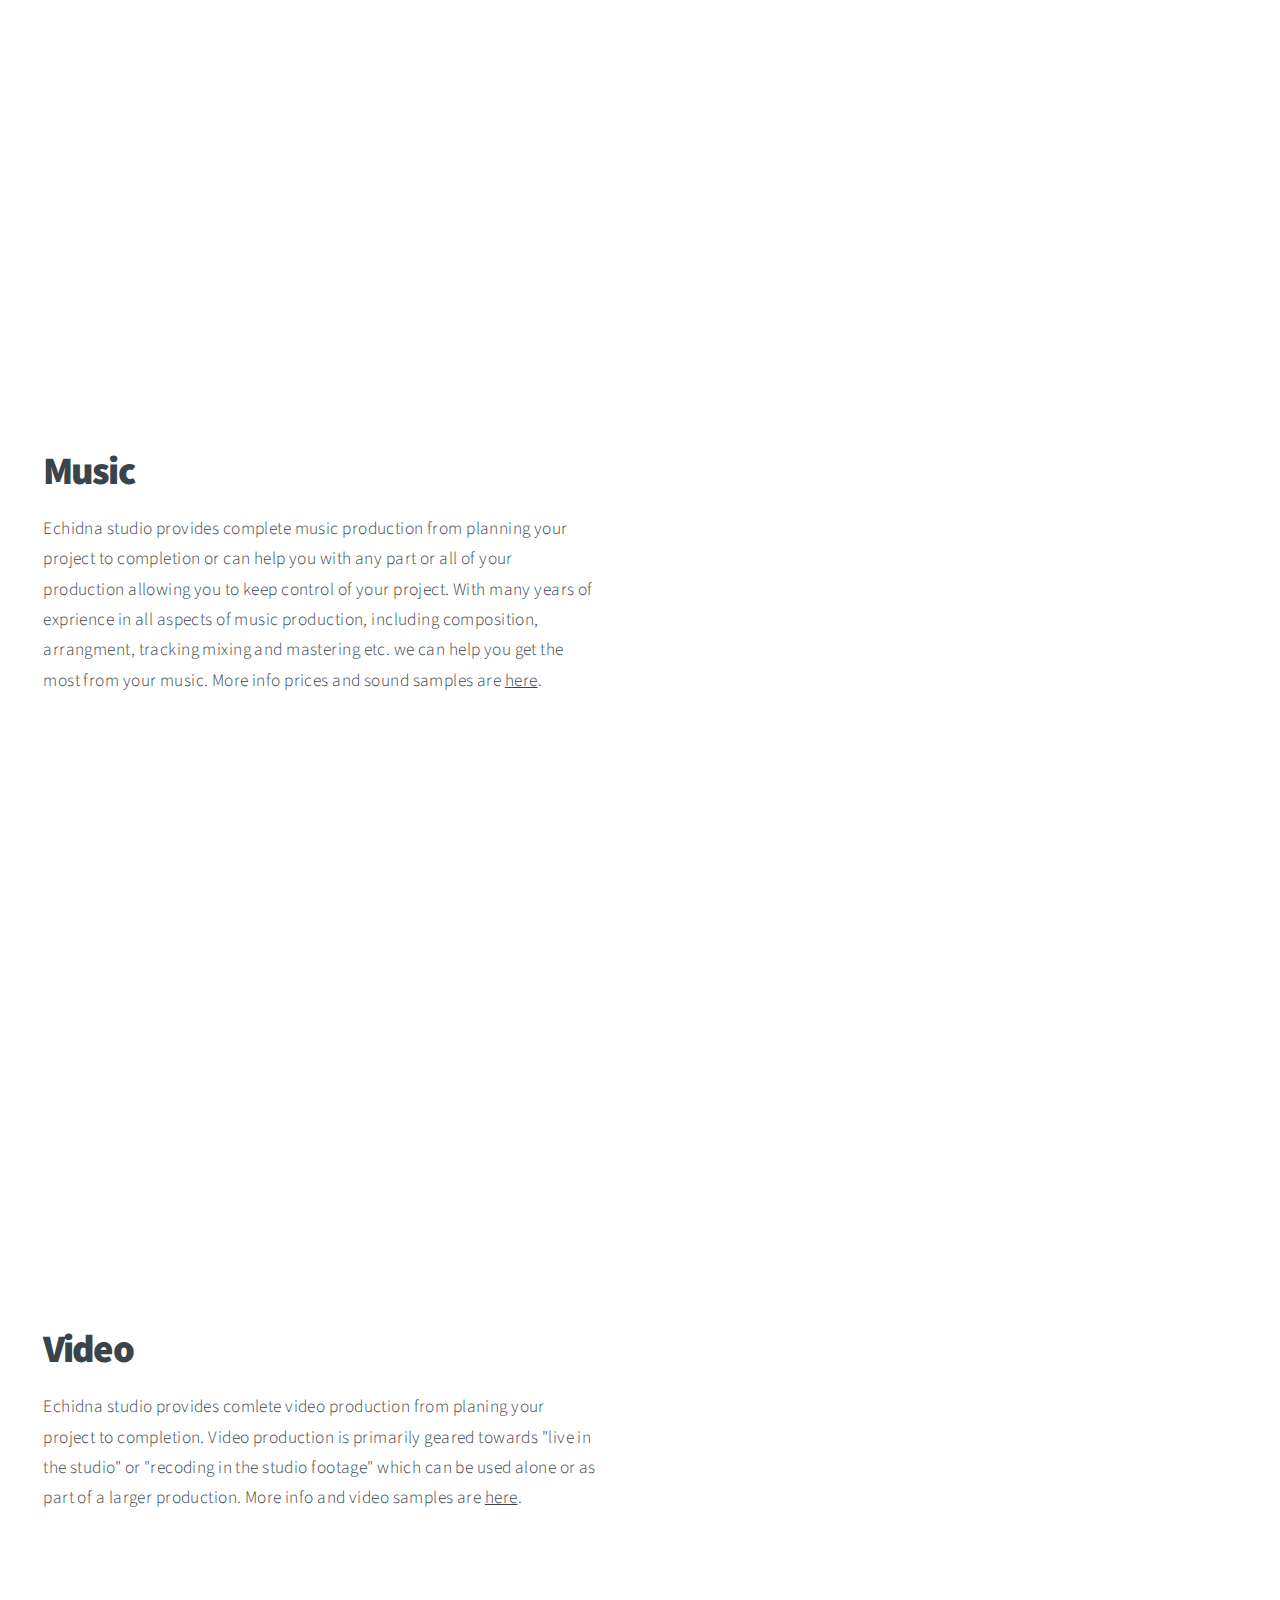
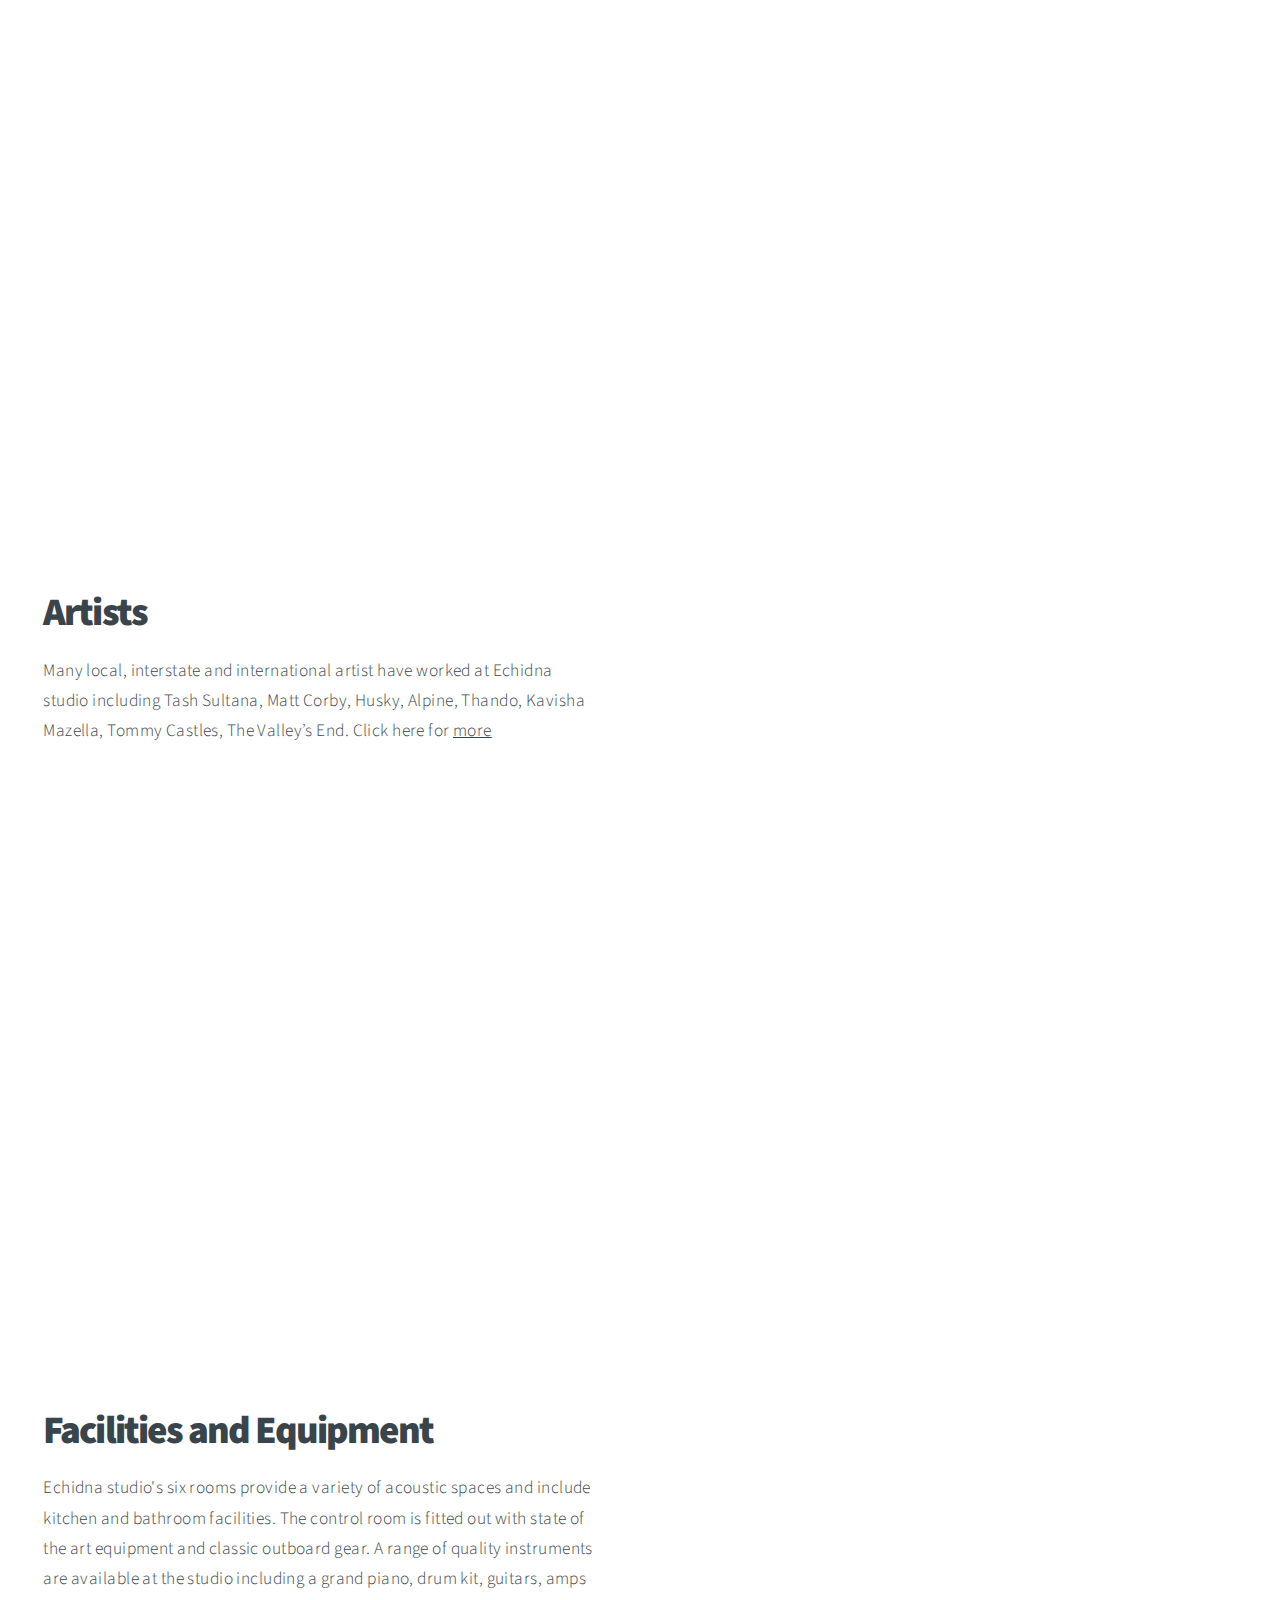
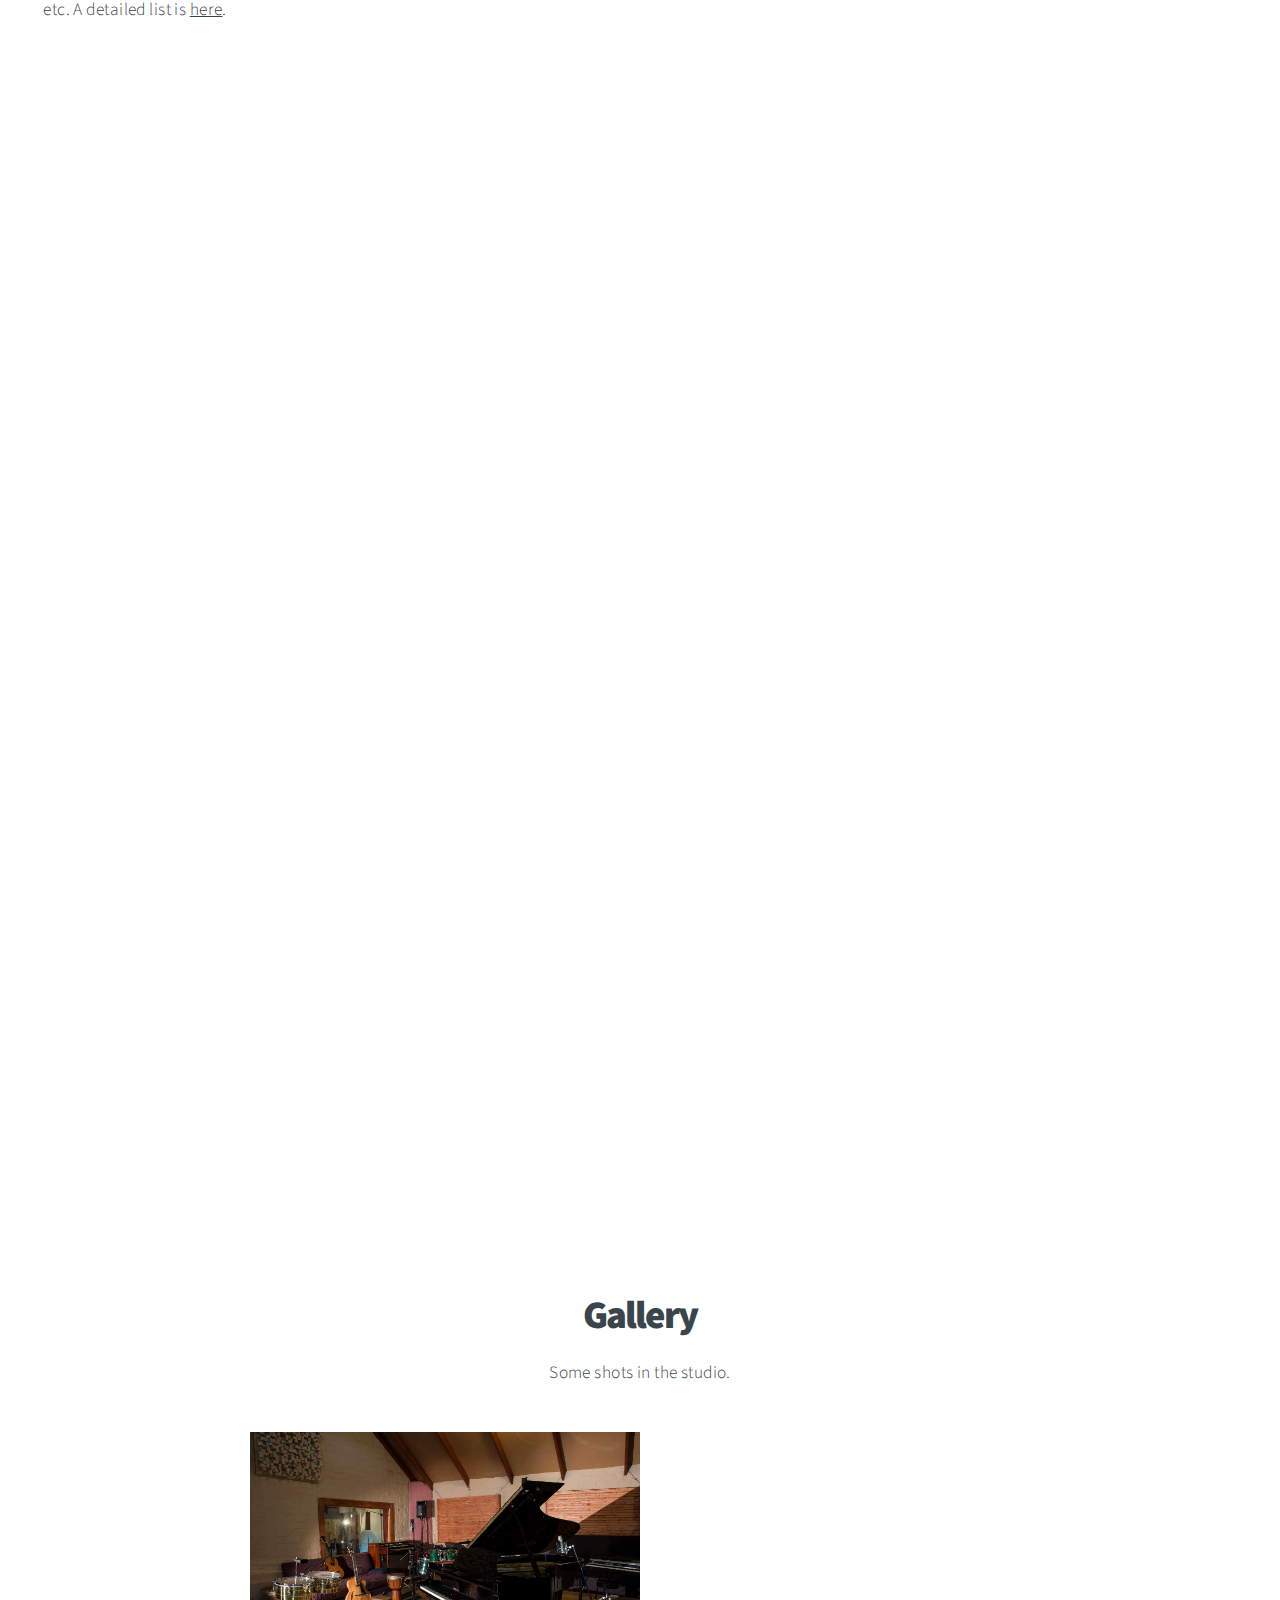
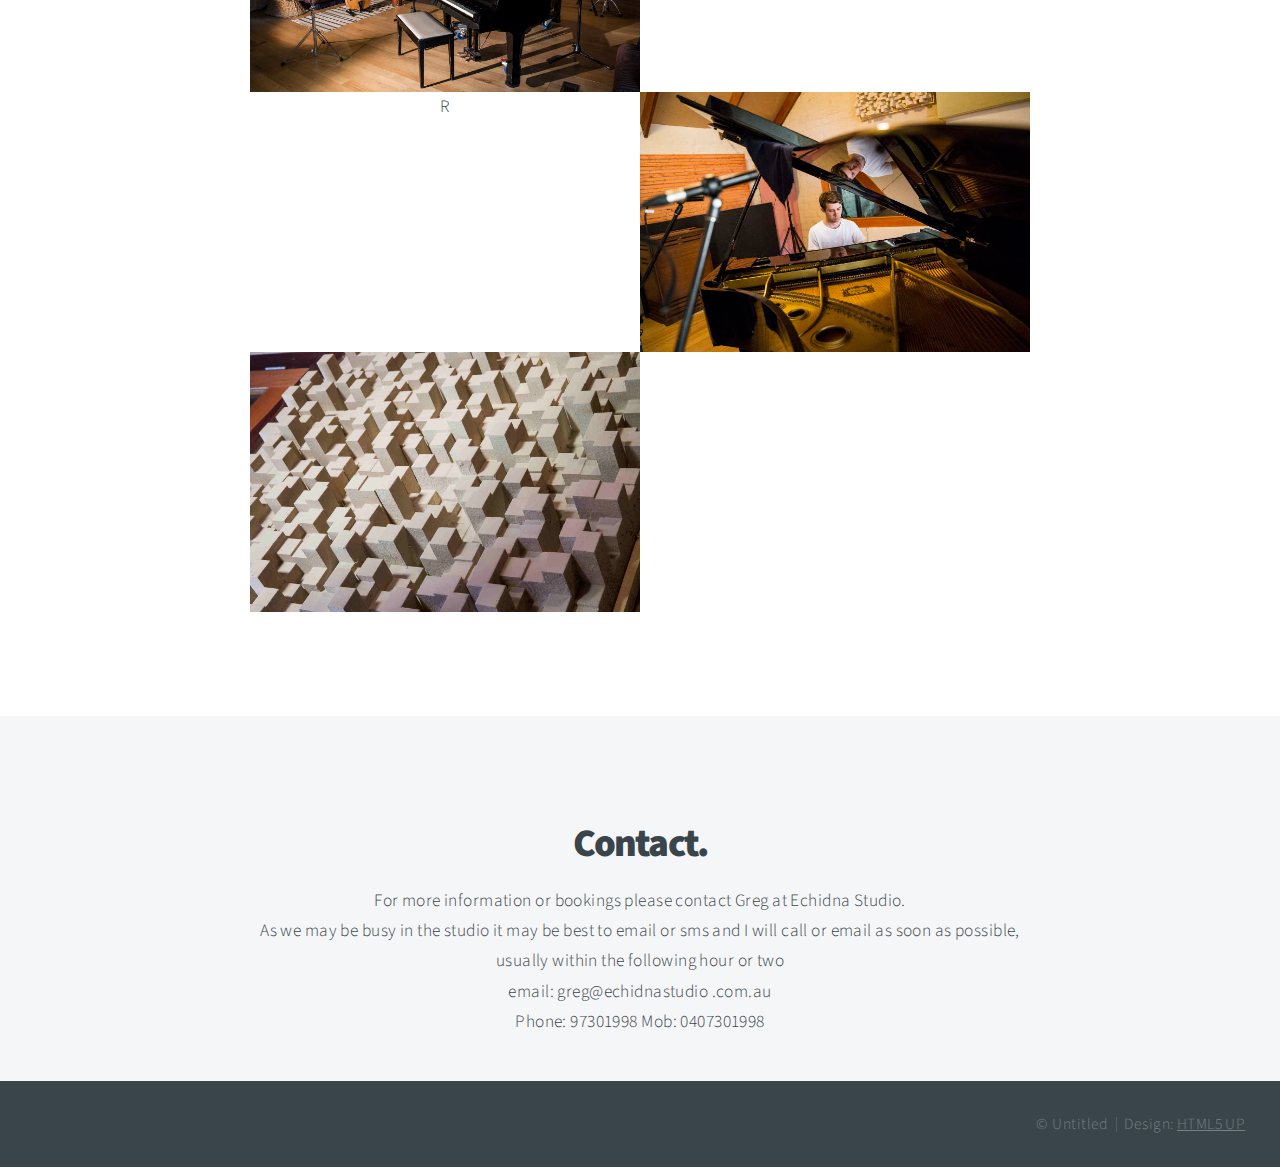
==== commit aa82a47a: "Merge pull request #6 from echidnastudio/Greg" ====
--- a/index.html
+++ b/index.html
@@ -66,7 +66,7 @@
 						<h2>Music</h2>
 					</header>
 					<p>Echidna studio provides complete music production from planning your project to completion or can help you with any part or all
-						of your production. With many years of exprience in all aspects of music production, including composition, arrangment,
+						of your production allowing you to keep control of your project. With many years of exprience in all aspects of music production, including composition, arrangment,
 						tracking mixing and mastering etc. we can help you get the most from your music.
 						More info prices and sound samples are <a href='gear.html#two'>here</a>. </p>
 				</div>
@@ -106,8 +106,7 @@
 							<h2>Facilities and Equipment</h2>
 						</header>
 						<p>Echidna studio's six rooms provide a variety of acoustic spaces and include kitchen
-							and bathroom facilities. The control room is fitted out with state of the art equipment
-							providing up to 40 analogue inputs (192 digital) and also modern and classic outboard gear.
+							and bathroom facilities. The control room is fitted out with state of the art equipment and classic outboard gear.
 							A range of quality instruments are available at the studio including a grand piano, drum kit, guitars, amps etc.
 							A detailed list is <a href='gear.html#five'>here</a>. </p>
 					</div>
